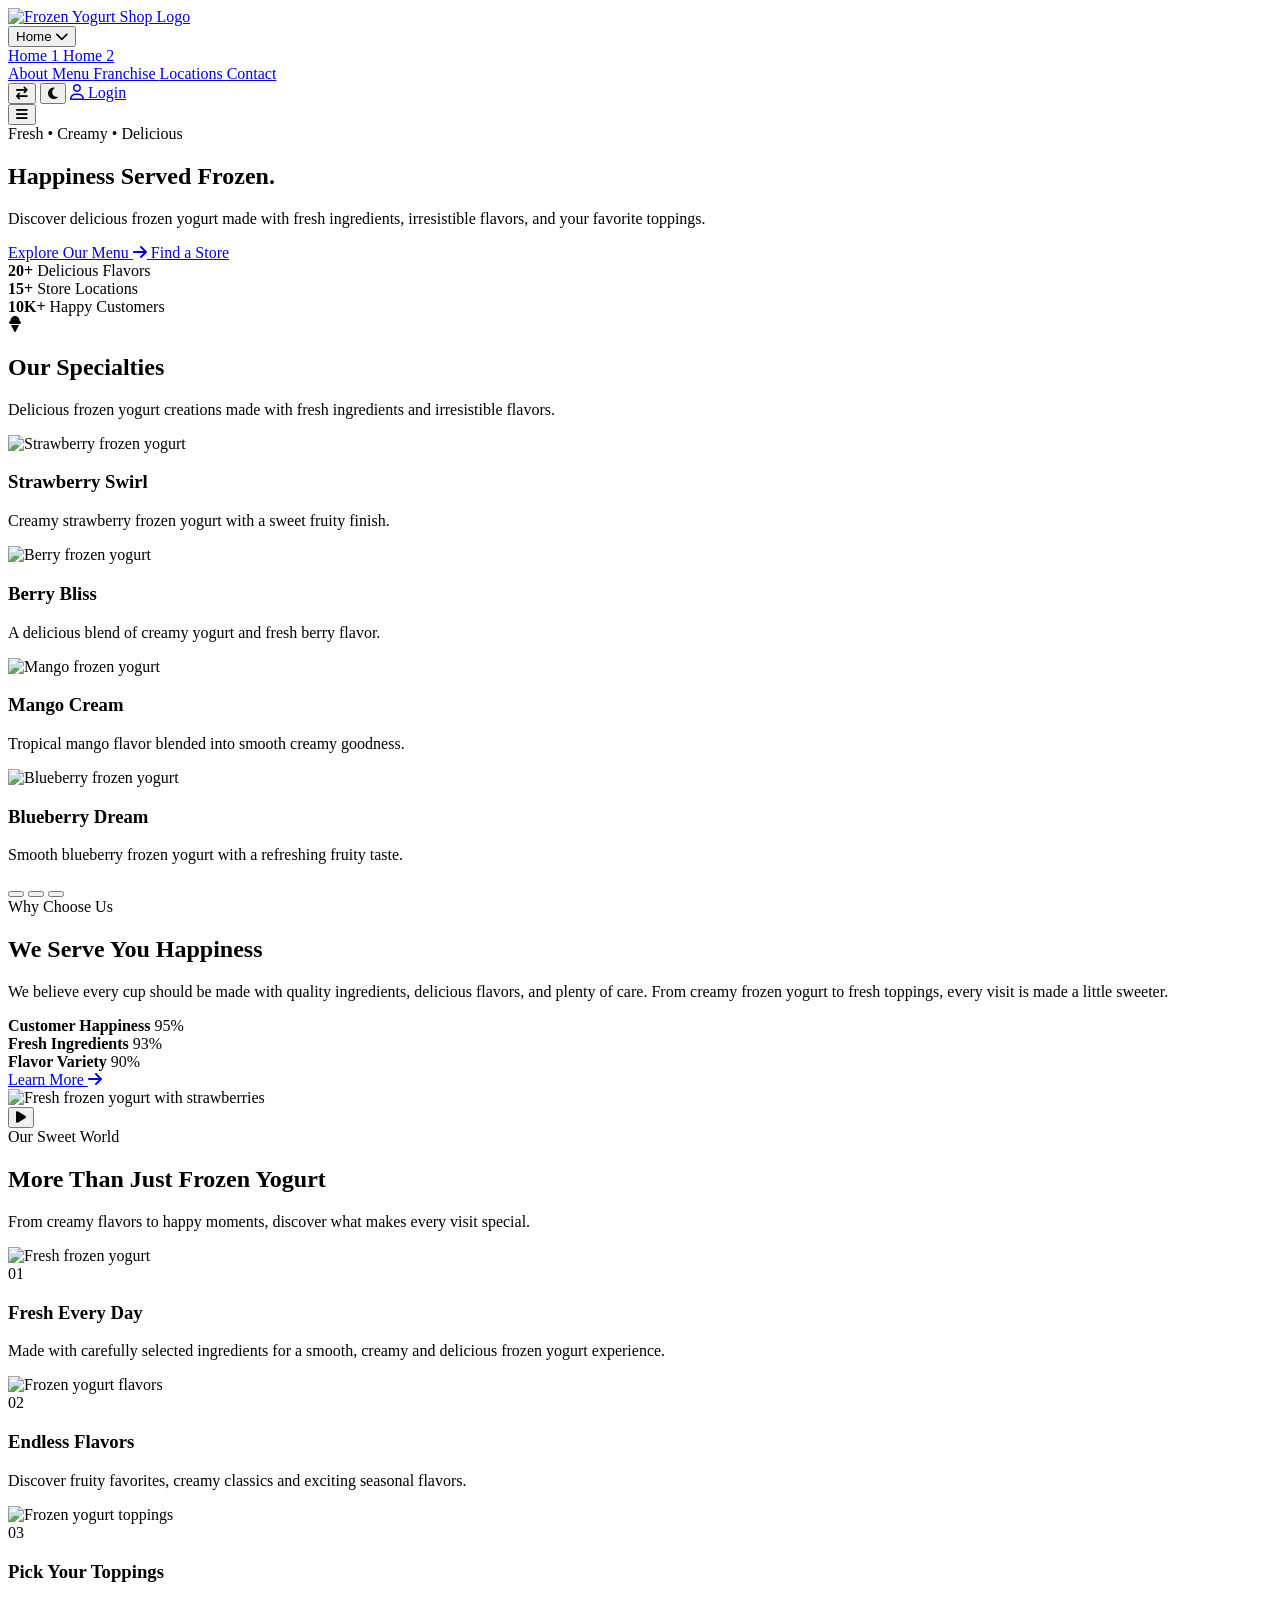
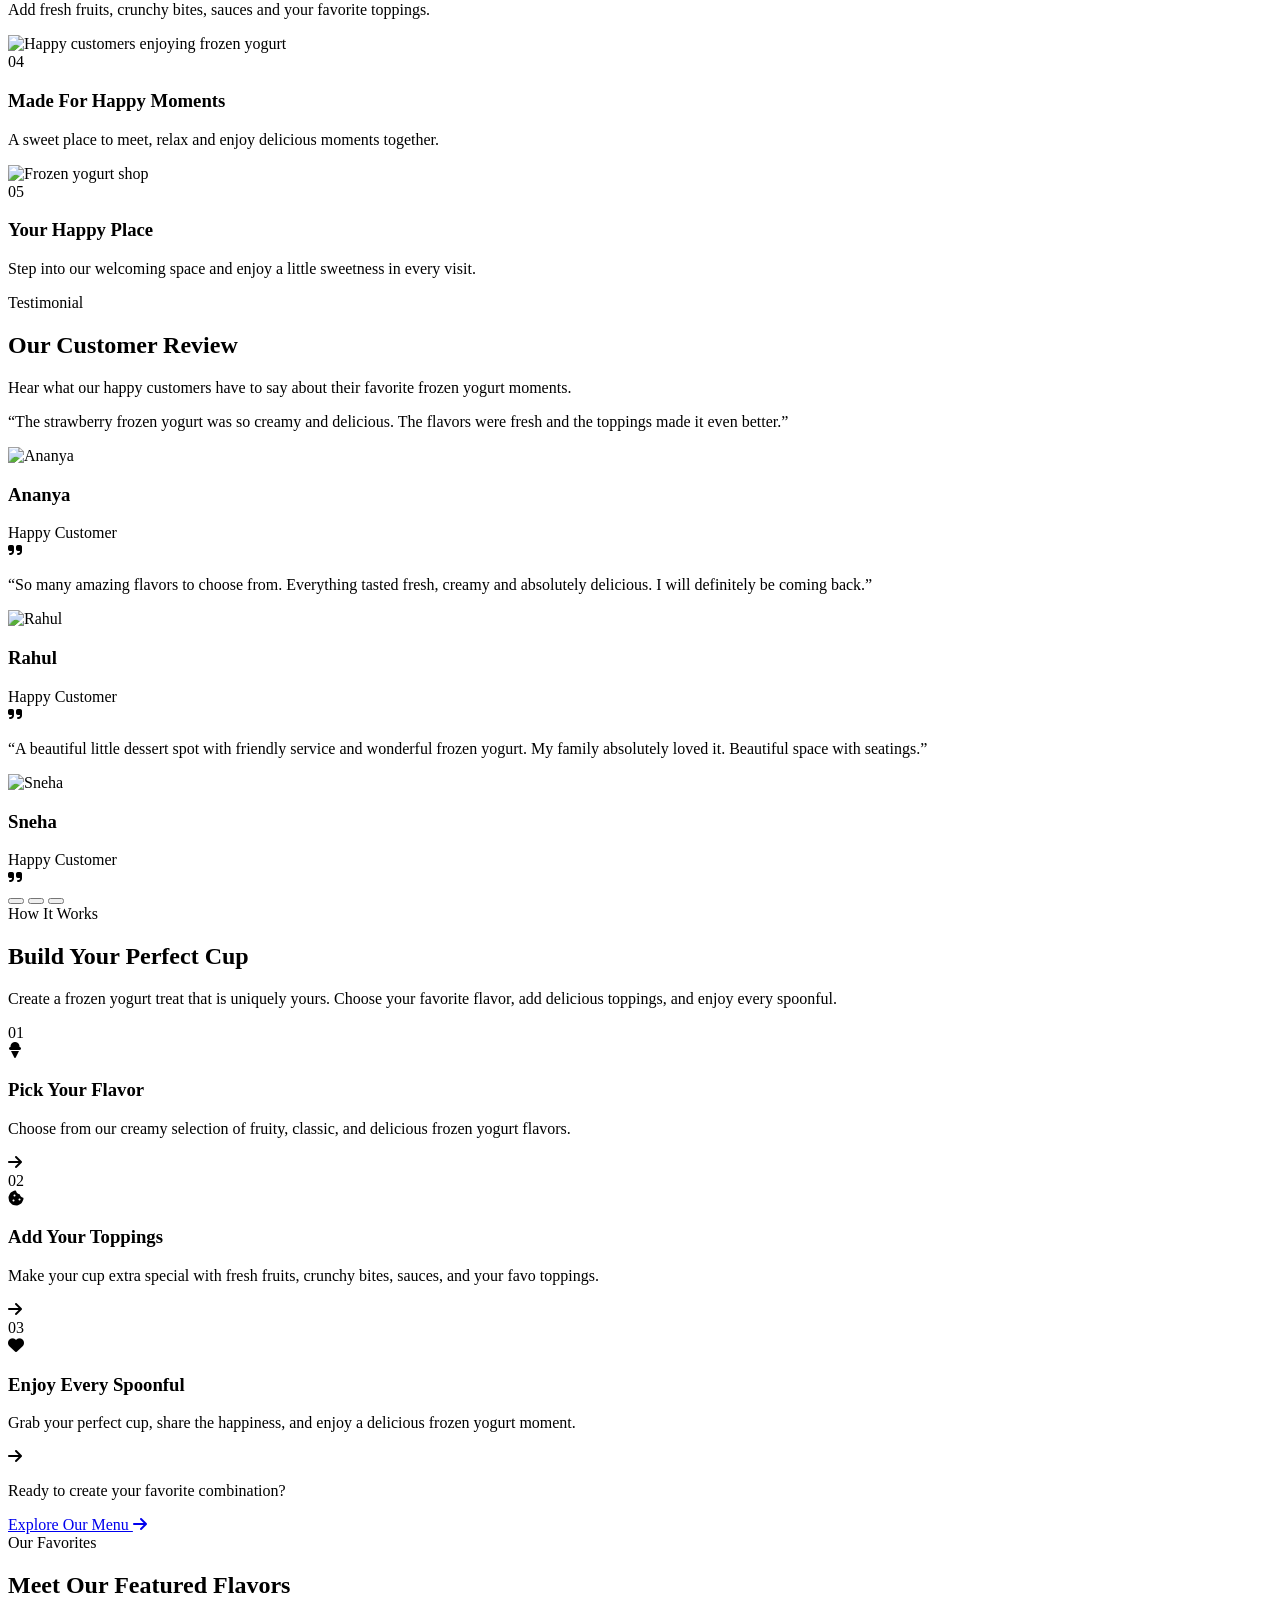
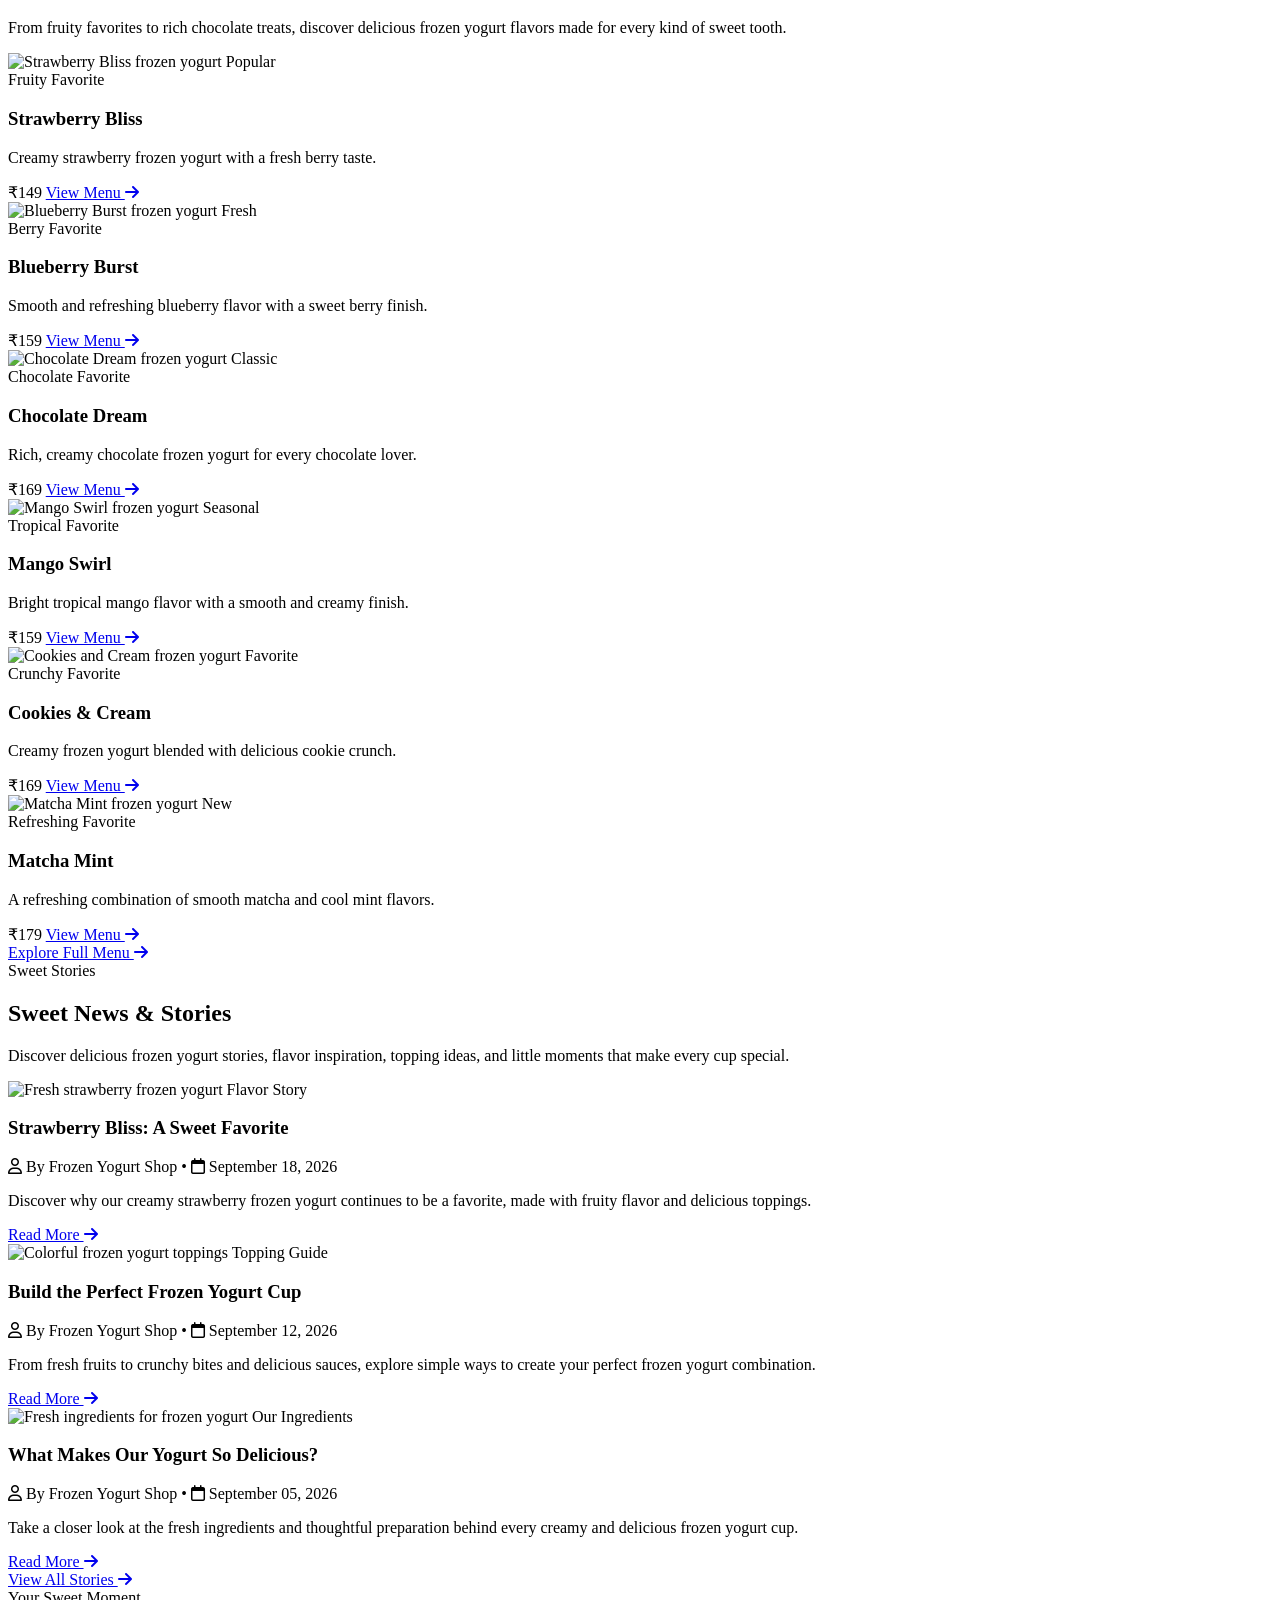
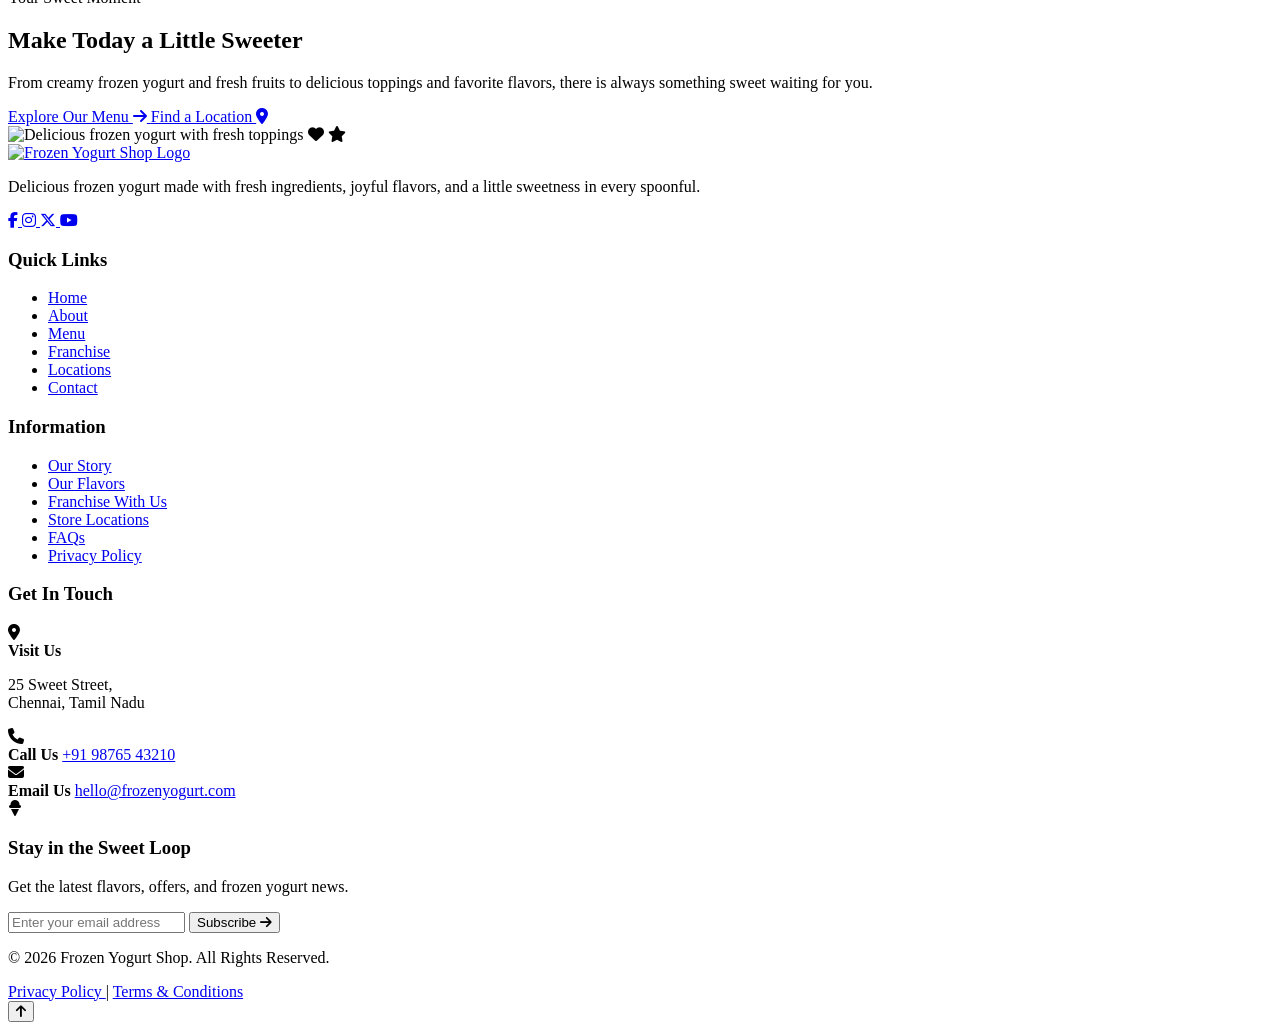
==== index.html @ fe664c63 "Add files via upload" ====
<!DOCTYPE html>

<html lang="en">

<head>
  <meta charset="UTF-8">
  <meta name="viewport" content="width=device-width, initial-scale=1.0">
  <title>Froyo Bliss | Frozen Yogurt Shop</title>

  <!-- Favicon -->

  <link rel="icon" type="image/png" href="images/logo.png">

  <!-- Google Fonts -->

  <link rel="preconnect" href="https://fonts.googleapis.com">
  <link rel="preconnect" href="https://fonts.gstatic.com" crossorigin>
  <link href="https://fonts.googleapis.com/css2?family=Poppins:wght@300;400;500;600;700;800&display=swap" rel="stylesheet">

  <!-- Font Awesome -->

  <link rel="stylesheet" href="https://cdnjs.cloudflare.com/ajax/libs/font-awesome/6.7.2/css/all.min.css">

  <!-- CSS -->

  <link rel="stylesheet" href="css/style.css">
  <link rel="stylesheet" href="css/responsive.css">
</head>

<body>

<!-- =========================================================
     FROZEN YOGURT SHOP
     HEADER START
========================================================= -->

<header class="site-header" id="siteHeader">

    <div class="header-container">

        <!-- =================================================
             LOGO
        ================================================== -->

        <a
            href="index.html"
            class="site-logo"
            aria-label="Frozen Yogurt Shop Home"
        >

            <img
                src="images/logo.png"
                alt="Frozen Yogurt Shop Logo"
            >

        </a>


        <!-- =================================================
             MAIN NAVIGATION
        ================================================== -->

        <nav
            class="main-nav"
            id="mainNav"
            aria-label="Main Navigation"
        >

            <!-- =============================================
                 HOME DROPDOWN
            ============================================== -->

            <div class="nav-dropdown active">

                <button
                    type="button"
                    class="nav-dropdown-toggle"
                    aria-expanded="false"
                    aria-haspopup="true"
                >

                    <span>Home</span>

                    <i
                        class="fa-solid fa-chevron-down"
                        aria-hidden="true"
                    ></i>

                </button>


                <div class="nav-dropdown-menu">

                    <a href="index.html"class="active">
                        Home 1
                    </a>

                    <a href="home2.html">
                        Home 2
                    </a>

                </div>

            </div>


            <!-- =============================================
                 ABOUT
            ============================================== -->

            <a
                href="about.html"
                class="nav-link"
            >
                About
            </a>


            <!-- =============================================
                 MENU
            ============================================== -->

            <a
                href="menu.html"
                class="nav-link"
            >
                Menu
            </a>


            <!-- =============================================
                 FRANCHISE
            ============================================== -->

            <a
                href="franchise.html"
                class="nav-link"
            >
                Franchise
            </a>


            <!-- =============================================
                 LOCATIONS
            ============================================== -->

            <a
                href="locations.html"
                class="nav-link"
            >
                Locations
            </a>


            <!-- =============================================
                 CONTACT
            ============================================== -->

            <a
                href="contact.html"
                class="nav-link"
            >
                Contact
            </a>


            <!-- =============================================
                 HEADER CONTROLS
            ============================================== -->

            <div class="header-controls">

                <!-- =========================================
                     RTL BUTTON
                ========================================== -->

                <button
                    type="button"
                    class="header-control-btn rtl-toggle"
                    id="rtlToggle"
                    aria-label="Switch to RTL mode"
                    title="RTL Mode"
                >

                    <i
                        class="fa-solid fa-arrow-right-arrow-left"
                        aria-hidden="true"
                    ></i>

                </button>


                <!-- =========================================
                     DARK MODE BUTTON
                ========================================== -->

                <button
                    type="button"
                    class="header-control-btn dark-mode-toggle"
                    id="darkModeToggle"
                    aria-label="Enable dark mode"
                    title="Dark Mode"
                >

                    <i
                        class="fa-solid fa-moon"
                        aria-hidden="true"
                    ></i>

                </button>


                <!-- =========================================
                     LOGIN BUTTON
                ========================================== -->

                <a
                    href="login.html"
                    class="login-btn"
                >

                    <i
                        class="fa-regular fa-user"
                        aria-hidden="true"
                    ></i>

                    <span>
                        Login
                    </span>

                </a>

            </div>

        </nav>


        <!-- =================================================
             HAMBURGER BUTTON
        ================================================== -->

        <button
            type="button"
            class="menu-toggle"
            id="menuToggle"
            aria-label="Open navigation menu"
            aria-expanded="false"
            aria-controls="mainNav"
        >

            <i
                class="fa-solid fa-bars"
                aria-hidden="true"
            ></i>

        </button>

    </div>

</header>

<!-- =========================================================
     HEADER END
========================================================= -->
<section class="home1-hero" id="home1Hero">

    <div class="home1-hero-overlay"></div>

    <div class="home1-hero-container">

        <div class="home1-hero-content">

            <span class="home1-hero-subtitle">
                Fresh • Creamy • Delicious
            </span>

            <h1>
                Happiness Served <span>Frozen.</span>
            </h1>

            <p>
                Discover delicious frozen yogurt made with fresh ingredients,
                irresistible flavors, and your favorite toppings.
            </p>

            <div class="home1-hero-buttons">

                <a href="menu.html" class="btn">
                    Explore Our Menu
                    <i class="fa-solid fa-arrow-right"></i>
                </a>

                <a href="locations.html" class="btn btn-secondary">
                    Find a Store
                </a>

            </div>

            <div class="home1-hero-stats">

                <div class="home1-hero-stat">
                    <strong>20+</strong>
                    <span>Delicious Flavors</span>
                </div>

                <div class="home1-hero-stat">
                    <strong>15+</strong>
                    <span>Store Locations</span>
                </div>

                <div class="home1-hero-stat">
                    <strong>10K+</strong>
                    <span>Happy Customers</span>
                </div>

            </div>

        </div>

    </div>

</section>
<!-- =========================================================
     HOME 1 - OUR SPECIALTIES
========================================================= -->

<section class="home1-specialties" id="home1Specialties">

    <!-- Soft Background Image -->
    <div class="home1-specialties-bg"></div>

    <div class="home1-specialties-container">

        <!-- =================================================
             SECTION HEADING
        ================================================== -->

        <div class="home1-specialties-heading">

            <div class="home1-specialties-decor">
                <span></span>

                <i class="fa-solid fa-ice-cream"></i>

                <span></span>
            </div>

            <h2>Our Specialties</h2>

            <p>
                Delicious frozen yogurt creations made with
                fresh ingredients and irresistible flavors.
            </p>

        </div>


        <!-- =================================================
             SPECIALTIES GRID
        ================================================== -->

        <div class="home1-specialties-grid">


            <!-- =================================================
                 ITEM 01
            ================================================== -->

            <article class="home1-specialty-item">

                <div class="home1-specialty-image">

                    <div class="home1-specialty-frame"></div>

                    <img
                        src="images/specialty-strawberry.jpg"
                        alt="Strawberry frozen yogurt"
                    >

                </div>

                <div class="home1-specialty-content">

                    <h3>Strawberry Swirl</h3>

                    <p>
                        Creamy strawberry frozen yogurt
                        with a sweet fruity finish.
                    </p>

                </div>

            </article>


            <!-- =================================================
                 ITEM 02
            ================================================== -->

            <article class="home1-specialty-item">

                <div class="home1-specialty-image">

                    <div class="home1-specialty-frame"></div>

                    <img
                        src="images/specialty-berry.png"
                        alt="Berry frozen yogurt"
                    >

                </div>

                <div class="home1-specialty-content">

                    <h3>Berry Bliss</h3>

                    <p>
                        A delicious blend of creamy yogurt
                        and fresh berry flavor.
                    </p>

                </div>

            </article>


            <!-- =================================================
                 ITEM 03
            ================================================== -->

            <article class="home1-specialty-item">

                <div class="home1-specialty-image">

                    <div class="home1-specialty-frame"></div>

                    <img
                        src="images/specialty-mango.png"
                        alt="Mango frozen yogurt"
                    >

                </div>

                <div class="home1-specialty-content">

                    <h3>Mango Cream</h3>

                    <p>
                        Tropical mango flavor blended
                        into smooth creamy goodness.
                    </p>

                </div>

            </article>


            <!-- =================================================
                 ITEM 04
            ================================================== -->

            <article class="home1-specialty-item">

                <div class="home1-specialty-image">

                    <div class="home1-specialty-frame"></div>

                    <img
                        src="images/specialty-blueberry.png"
                        alt="Blueberry frozen yogurt"
                    >

                </div>

                <div class="home1-specialty-content">

                    <h3>Blueberry Dream</h3>

                    <p>
                        Smooth blueberry frozen yogurt
                        with a refreshing fruity taste.
                    </p>

                </div>

            </article>

        </div>


        <!-- =================================================
             PAGINATION DOTS
        ================================================== -->

        <div class="home1-specialties-dots">

            <button
                type="button"
                class="active"
                aria-label="Specialties slide 1">
            </button>

            <button
                type="button"
                aria-label="Specialties slide 2">
            </button>

            <button
                type="button"
                aria-label="Specialties slide 3">
            </button>

        </div>

    </div>

</section>
<!-- =========================================================
     HOME 1 - WHY CHOOSE US
========================================================= -->

<section class="home1-why" id="home1Why">

    <!-- Soft Background -->
    <div class="home1-why-bg"></div>

    <div class="home1-why-container">

        <!-- =================================================
             LEFT CONTENT
        ================================================== -->

        <div class="home1-why-content">

            <span class="home1-why-label">
                Why Choose Us
            </span>

            <h2>
                We Serve You
                <span>Happiness</span>
            </h2>

            <p class="home1-why-description">
                We believe every cup should be made with quality
                ingredients, delicious flavors, and plenty of care.
                From creamy frozen yogurt to fresh toppings,
                every visit is made a little sweeter.
            </p>


            <!-- =================================================
                 PROGRESS 01
            ================================================== -->

            <div class="home1-why-progress">

                <div class="home1-why-progress-head">
                    <strong>Customer Happiness</strong>
                    <span>95%</span>
                </div>

                <div class="home1-why-progress-bar">
                    <span style="width: 95%;"></span>
                </div>

            </div>


            <!-- =================================================
                 PROGRESS 02
            ================================================== -->

            <div class="home1-why-progress">

                <div class="home1-why-progress-head">
                    <strong>Fresh Ingredients</strong>
                    <span>93%</span>
                </div>

                <div class="home1-why-progress-bar">
                    <span style="width: 93%;"></span>
                </div>

            </div>


            <!-- =================================================
                 PROGRESS 03
            ================================================== -->

            <div class="home1-why-progress">

                <div class="home1-why-progress-head">
                    <strong>Flavor Variety</strong>
                    <span>90%</span>
                </div>

                <div class="home1-why-progress-bar">
                    <span style="width: 90%;"></span>
                </div>

            </div>


            <!-- =================================================
                 BUTTON
            ================================================== -->

            <a href="about.html" class="home1-why-button">
                Learn More
                <i class="fa-solid fa-arrow-right"></i>
            </a>

        </div>


        <!-- =================================================
             RIGHT IMAGE
        ================================================== -->

        <div class="home1-why-image">

            <img
                src="images/home1-why.jpg"
                alt="Fresh frozen yogurt with strawberries"
            >

            <!-- Image Overlay -->

            <div class="home1-why-image-overlay"></div>


            <!-- Play Button -->

            <button
                type="button"
                class="home1-why-play"
                aria-label="Play frozen yogurt video"
            >
                <i class="fa-solid fa-play"></i>
            </button>

        </div>

    </div>

</section>
<!-- =========================================================
     HOME 1 - SWEET EXPERIENCES
========================================================= -->

<section class="home1-experiences" id="home1Experiences">

    <div class="home1-experiences-container">

        <!-- =================================================
             SECTION HEADING
        ================================================== -->

        <div class="home1-experiences-heading">

            <span class="home1-experiences-label">
                Our Sweet World
            </span>

            <h2>
                More Than Just
                <span>Frozen Yogurt</span>
            </h2>

            <p>
                From creamy flavors to happy moments,
                discover what makes every visit special.
            </p>

        </div>


        <!-- =================================================
             EXPERIENCE GRID
        ================================================== -->

        <div class="home1-experiences-grid">


            <!-- =================================================
                 ITEM 01 - LARGE LEFT
            ================================================== -->

            <article class="home1-experience-card home1-experience-large">

                <img
                    src="images/experience-fresh.jpg"
                    alt="Fresh frozen yogurt"
                >

                <div class="home1-experience-overlay">

                    <div class="home1-experience-content">

                        <span class="home1-experience-number">
                            01
                        </span>

                        <h3>
                            Fresh Every Day
                        </h3>

                        <p>
                            Made with carefully selected ingredients
                            for a smooth, creamy and delicious
                            frozen yogurt experience.
                        </p>

                    </div>

                </div>

            </article>


            <!-- =================================================
                 ITEM 02 - SMALL TOP
            ================================================== -->

            <article class="home1-experience-card home1-experience-small">

                <img
                    src="images/experience-flavors.jpg"
                    alt="Frozen yogurt flavors"
                >

                <div class="home1-experience-overlay">

                    <div class="home1-experience-content">

                        <span class="home1-experience-number">
                            02
                        </span>

                        <h3>
                            Endless Flavors
                        </h3>

                        <p>
                            Discover fruity favorites,
                            creamy classics and exciting
                            seasonal flavors.
                        </p>

                    </div>

                </div>

            </article>


            <!-- =================================================
                 ITEM 03 - SMALL TOP
            ================================================== -->

            <article class="home1-experience-card home1-experience-small">

                <img
                    src="images/experience-toppings.jpg"
                    alt="Frozen yogurt toppings"
                >

                <div class="home1-experience-overlay">

                    <div class="home1-experience-content">

                        <span class="home1-experience-number">
                            03
                        </span>

                        <h3>
                            Pick Your Toppings
                        </h3>

                        <p>
                            Add fresh fruits, crunchy bites,
                            sauces and your favorite toppings.
                        </p>

                    </div>

                </div>

            </article>


            <!-- =================================================
                 ITEM 04 - LARGE BOTTOM
            ================================================== -->

            <article class="home1-experience-card home1-experience-wide">

                <img
                    src="images/experience-happy.jpg"
                    alt="Happy customers enjoying frozen yogurt"
                >

                <div class="home1-experience-overlay">

                    <div class="home1-experience-content">

                        <span class="home1-experience-number">
                            04
                        </span>

                        <h3>
                            Made For Happy Moments
                        </h3>

                        <p>
                            A sweet place to meet, relax and
                            enjoy delicious moments together.
                        </p>

                    </div>

                </div>

            </article>


            <!-- =================================================
                 ITEM 05 - RIGHT BOTTOM
            ================================================== -->

            <article class="home1-experience-card home1-experience-wide">

                <img
                    src="images/experience-shop.jpg"
                    alt="Frozen yogurt shop"
                >

                <div class="home1-experience-overlay">

                    <div class="home1-experience-content">

                        <span class="home1-experience-number">
                            05
                        </span>

                        <h3>
                            Your Happy Place
                        </h3>

                        <p>
                            Step into our welcoming space and
                            enjoy a little sweetness in every visit.
                        </p>

                    </div>

                </div>

            </article>


        </div>

    </div>

</section>
<!-- =========================================================
     HOME 1 - TESTIMONIALS
========================================================= -->

<section class="home1-testimonial" id="home1Testimonial">

    <div class="home1-testimonial-container">

        <!-- =================================================
             SECTION HEADING
        ================================================== -->

        <div class="home1-testimonial-heading">

            <span class="home1-testimonial-label">
                Testimonial
            </span>

            <h2>
                Our Customer <span>Review</span>
            </h2>

            <p>
                Hear what our happy customers have to say
                about their favorite frozen yogurt moments.
            </p>

        </div>


        <!-- =================================================
             TESTIMONIAL CARDS
        ================================================== -->

        <div class="home1-testimonial-grid">


            <!-- =================================================
                 TESTIMONIAL 01
            ================================================== -->

            <article class="home1-testimonial-card">

                <div class="home1-testimonial-text">

                    <p>
                        “The strawberry frozen yogurt was so
                        creamy and delicious. The flavors were
                        fresh and the toppings made it even better.”
                    </p>

                </div>


                <div class="home1-testimonial-bottom">

                    <div class="home1-testimonial-author">

                        <div class="home1-testimonial-avatar">
                            <img
                                src="images/testimonial-1.jpg"
                                alt="Ananya"
                            >
                        </div>

                        <div class="home1-testimonial-author-info">

                            <h3>
                                Ananya
                            </h3>

                            <span>
                                Happy Customer
                            </span>

                        </div>

                    </div>


                    <div class="home1-testimonial-quote">
                        <i class="fa-solid fa-quote-right"></i>
                    </div>

                </div>

            </article>



            <!-- =================================================
                 TESTIMONIAL 02
            ================================================== -->

            <article class="home1-testimonial-card">

                <div class="home1-testimonial-text">

                    <p>
                        “So many amazing flavors to choose from.
                        Everything tasted fresh, creamy and
                        absolutely delicious. I will definitely
                        be coming back.”
                    </p>

                </div>


                <div class="home1-testimonial-bottom">

                    <div class="home1-testimonial-author">

                        <div class="home1-testimonial-avatar">
                            <img
                                src="images/testimonial-2.jpg"
                                alt="Rahul"
                            >
                        </div>

                        <div class="home1-testimonial-author-info">

                            <h3>
                                Rahul
                            </h3>

                            <span>
                                Happy Customer
                            </span>

                        </div>

                    </div>


                    <div class="home1-testimonial-quote">
                        <i class="fa-solid fa-quote-right"></i>
                    </div>

                </div>

            </article>



            <!-- =================================================
                 TESTIMONIAL 03
            ================================================== -->

            <article class="home1-testimonial-card">

                <div class="home1-testimonial-text">

                    <p>
                        “A beautiful little dessert spot with
                        friendly service and wonderful frozen
                        yogurt. My family absolutely loved it. Beautiful space with seatings.”
                    </p>

                </div>


                <div class="home1-testimonial-bottom">

                    <div class="home1-testimonial-author">

                        <div class="home1-testimonial-avatar">
                            <img
                                src="images/testimonial-3.jpg"
                                alt="Sneha"
                            >
                        </div>

                        <div class="home1-testimonial-author-info">

                            <h3>
                                Sneha
                            </h3>

                            <span>
                                Happy Customer
                            </span>

                        </div>

                    </div>


                    <div class="home1-testimonial-quote">
                        <i class="fa-solid fa-quote-right"></i>
                    </div>

                </div>

            </article>


        </div>


        <!-- =================================================
             SLIDER DOTS
        ================================================== -->

        <div class="home1-testimonial-dots">

            <button
                type="button"
                class="home1-testimonial-dot active"
                aria-label="Testimonial 1"
            ></button>

            <button
                type="button"
                class="home1-testimonial-dot"
                aria-label="Testimonial 2"
            ></button>

            <button
                type="button"
                class="home1-testimonial-dot"
                aria-label="Testimonial 3"
            ></button>

        </div>

    </div>

</section>
<!-- =========================================================
     HOME 1 - BUILD YOUR PERFECT CUP
========================================================= -->

<section class="home1-how-it-works" id="home1HowItWorks">

    <div class="home1-how-container">

        <!-- SECTION HEADING -->
        <div class="home1-how-heading">

            <span class="home1-how-label">
                How It Works
            </span>

            <h2>
                Build Your Perfect <span>Cup</span>
            </h2>

            <p>
                Create a frozen yogurt treat that is uniquely yours.
                Choose your favorite flavor, add delicious toppings,
                and enjoy every spoonful.
            </p>

        </div>


        <!-- STEPS -->
        <div class="home1-how-grid">


            <!-- STEP 01 -->
            <article class="home1-how-card">

                <div class="home1-how-top">

                    <span class="home1-how-number">
                        01
                    </span>

                    <div class="home1-how-icon">
                        <i class="fa-solid fa-ice-cream"></i>
                    </div>

                </div>

                <div class="home1-how-content">

                    <h3>
                        Pick Your Flavor
                    </h3>

                    <p>
                        Choose from our creamy selection of
                        fruity, classic, and delicious frozen
                        yogurt flavors.
                    </p>

                </div>

                <span class="home1-how-arrow">
                    <i class="fa-solid fa-arrow-right"></i>
                </span>

            </article>


            <!-- STEP 02 -->
            <article class="home1-how-card">

                <div class="home1-how-top">

                    <span class="home1-how-number">
                        02
                    </span>

                    <div class="home1-how-icon">
                        <i class="fa-solid fa-cookie-bite"></i>
                    </div>

                </div>

                <div class="home1-how-content">

                    <h3>
                        Add Your Toppings
                    </h3>

                    <p>
                        Make your cup extra special with
                        fresh fruits, crunchy bites, sauces,
                        and your favo toppings.
                    </p>

                </div>

                <span class="home1-how-arrow">
                    <i class="fa-solid fa-arrow-right"></i>
                </span>

            </article>


            <!-- STEP 03 -->
            <article class="home1-how-card">

                <div class="home1-how-top">

                    <span class="home1-how-number">
                        03
                    </span>

                    <div class="home1-how-icon">
                        <i class="fa-solid fa-heart"></i>
                    </div>

                </div>

                <div class="home1-how-content">

                    <h3>
                        Enjoy Every Spoonful
                    </h3>

                    <p>
                        Grab your perfect cup, share the
                        happiness, and enjoy a delicious
                        frozen yogurt moment.
                    </p>

                </div>

                <span class="home1-how-arrow">
                    <i class="fa-solid fa-arrow-right"></i>
                </span>

            </article>


        </div>


        <!-- BOTTOM CTA -->
        <div class="home1-how-bottom">

            <p>
                Ready to create your favorite combination?
            </p>

            <a href="menu.html" class="home1-how-btn">
                Explore Our Menu
                <i class="fa-solid fa-arrow-right"></i>
            </a>

        </div>

    </div>

</section>
<!-- =========================================================
     HOME 1 - FEATURED FLAVORS
========================================================= -->

<section class="home1-flavors" id="home1Flavors">

    <div class="home1-flavors-container">

        <!-- SECTION HEADING -->
        <div class="home1-flavors-heading">

            <span class="home1-flavors-label">
                Our Favorites
            </span>

            <h2>
                Meet Our <span>Featured Flavors</span>
            </h2>

            <p>
                From fruity favorites to rich chocolate treats,
                discover delicious frozen yogurt flavors made
                for every kind of sweet tooth.
            </p>

        </div>


        <!-- FLAVOR GRID -->
        <div class="home1-flavors-grid">


            <!-- FLAVOR 01 -->
            <article class="home1-flavor-card">

                <div class="home1-flavor-image">

                    <img
                        src="images/flavor-strawberry.jpg"
                        alt="Strawberry Bliss frozen yogurt"
                    >

                    <span class="home1-flavor-badge">
                        Popular
                    </span>

                </div>

                <div class="home1-flavor-content">

                    <span class="home1-flavor-category">
                        Fruity Favorite
                    </span>

                    <h3>
                        Strawberry Bliss
                    </h3>

                    <p>
                        Creamy strawberry frozen yogurt
                        with a fresh berry taste.
                    </p>

                    <div class="home1-flavor-bottom">

                        <span class="home1-flavor-price">
                            ₹149
                        </span>

                        <a href="menu.html" class="home1-flavor-btn">
                            View Menu
                            <i class="fa-solid fa-arrow-right"></i>
                        </a>

                    </div>

                </div>

            </article>


            <!-- FLAVOR 02 -->
            <article class="home1-flavor-card">

                <div class="home1-flavor-image">

                    <img
                        src="images/flavor-blueberry.jpg"
                        alt="Blueberry Burst frozen yogurt"
                    >

                    <span class="home1-flavor-badge">
                        Fresh
                    </span>

                </div>

                <div class="home1-flavor-content">

                    <span class="home1-flavor-category">
                        Berry Favorite
                    </span>

                    <h3>
                        Blueberry Burst
                    </h3>

                    <p>
                        Smooth and refreshing blueberry
                        flavor with a sweet berry finish.
                    </p>

                    <div class="home1-flavor-bottom">

                        <span class="home1-flavor-price">
                            ₹159
                        </span>

                        <a href="menu.html" class="home1-flavor-btn">
                            View Menu
                            <i class="fa-solid fa-arrow-right"></i>
                        </a>

                    </div>

                </div>

            </article>


            <!-- FLAVOR 03 -->
            <article class="home1-flavor-card">

                <div class="home1-flavor-image">

                    <img
                        src="images/flavor-chocolate.jpg"
                        alt="Chocolate Dream frozen yogurt"
                    >

                    <span class="home1-flavor-badge">
                        Classic
                    </span>

                </div>

                <div class="home1-flavor-content">

                    <span class="home1-flavor-category">
                        Chocolate Favorite
                    </span>

                    <h3>
                        Chocolate Dream
                    </h3>

                    <p>
                        Rich, creamy chocolate frozen yogurt
                        for every chocolate lover.
                    </p>

                    <div class="home1-flavor-bottom">

                        <span class="home1-flavor-price">
                            ₹169
                        </span>

                        <a href="menu.html" class="home1-flavor-btn">
                            View Menu
                            <i class="fa-solid fa-arrow-right"></i>
                        </a>

                    </div>

                </div>

            </article>


            <!-- FLAVOR 04 -->
            <article class="home1-flavor-card">

                <div class="home1-flavor-image">

                    <img
                        src="images/flavor-mango.jpg"
                        alt="Mango Swirl frozen yogurt"
                    >

                    <span class="home1-flavor-badge">
                        Seasonal
                    </span>

                </div>

                <div class="home1-flavor-content">

                    <span class="home1-flavor-category">
                        Tropical Favorite
                    </span>

                    <h3>
                        Mango Swirl
                    </h3>

                    <p>
                        Bright tropical mango flavor with
                        a smooth and creamy finish.
                    </p>

                    <div class="home1-flavor-bottom">

                        <span class="home1-flavor-price">
                            ₹159
                        </span>

                        <a href="menu.html" class="home1-flavor-btn">
                            View Menu
                            <i class="fa-solid fa-arrow-right"></i>
                        </a>

                    </div>

                </div>

            </article>


            <!-- FLAVOR 05 -->
            <article class="home1-flavor-card">

                <div class="home1-flavor-image">

                    <img
                        src="images/flavor-cookies.jpg"
                        alt="Cookies and Cream frozen yogurt"
                    >

                    <span class="home1-flavor-badge">
                        Favorite
                    </span>

                </div>

                <div class="home1-flavor-content">

                    <span class="home1-flavor-category">
                        Crunchy Favorite
                    </span>

                    <h3>
                        Cookies &amp; Cream
                    </h3>

                    <p>
                        Creamy frozen yogurt blended with
                        delicious cookie crunch.
                    </p>

                    <div class="home1-flavor-bottom">

                        <span class="home1-flavor-price">
                            ₹169
                        </span>

                        <a href="menu.html" class="home1-flavor-btn">
                            View Menu
                            <i class="fa-solid fa-arrow-right"></i>
                        </a>

                    </div>

                </div>

            </article>


            <!-- FLAVOR 06 -->
            <article class="home1-flavor-card">

                <div class="home1-flavor-image">

                    <img
                        src="images/flavor-matcha.jpg"
                        alt="Matcha Mint frozen yogurt"
                    >

                    <span class="home1-flavor-badge">
                        New
                    </span>

                </div>

                <div class="home1-flavor-content">

                    <span class="home1-flavor-category">
                        Refreshing Favorite
                    </span>

                    <h3>
                        Matcha Mint
                    </h3>

                    <p>
                        A refreshing combination of smooth
                        matcha and cool mint flavors.
                    </p>

                    <div class="home1-flavor-bottom">

                        <span class="home1-flavor-price">
                            ₹179
                        </span>

                        <a href="menu.html" class="home1-flavor-btn">
                            View Menu
                            <i class="fa-solid fa-arrow-right"></i>
                        </a>

                    </div>

                </div>

            </article>


        </div>


        <!-- VIEW FULL MENU -->
        <div class="home1-flavors-footer">

            <a href="menu.html" class="home1-flavors-main-btn">
                Explore Full Menu
                <i class="fa-solid fa-arrow-right"></i>
            </a>

        </div>

    </div>

</section>
<!-- =========================================================
     HOME 1 - SWEET NEWS & STORIES
========================================================= -->

<section class="home1-news" id="home1News">

    <div class="home1-news-container">

        <!-- SECTION HEADING -->
        <div class="home1-news-heading">

            <span class="home1-news-label">
                Sweet Stories
            </span>

            <h2>
                Sweet News &amp; <span>Stories</span>
            </h2>

            <p>
                Discover delicious frozen yogurt stories, flavor inspiration,
                topping ideas, and little moments that make every cup special.
            </p>

        </div>


        <!-- NEWS GRID -->
        <div class="home1-news-grid">

            <!-- =========================
                 ARTICLE 01
            ========================== -->
            <article class="home1-news-card">

                <div class="home1-news-image">

                    <img
                        src="images/news-1.jpg"
                        alt="Fresh strawberry frozen yogurt"
                    >

                    <span class="home1-news-category">
                        Flavor Story
                    </span>

                </div>


                <div class="home1-news-content">

                    <h3>
                        Strawberry Bliss: A Sweet Favorite
                    </h3>

                    <div class="home1-news-meta">

                        <span>
                            <i class="fa-regular fa-user"></i>
                            By Frozen Yogurt Shop
                        </span>

                        <span class="home1-news-divider">•</span>

                        <span>
                            <i class="fa-regular fa-calendar"></i>
                            September 18, 2026
                        </span>

                    </div>

                    <p>
                        Discover why our creamy strawberry frozen yogurt
                        continues to be a favorite, made with fruity flavor
                        and delicious toppings.
                    </p>

                    <a href="#" class="home1-news-readmore">
                        Read More
                        <i class="fa-solid fa-arrow-right"></i>
                    </a>

                </div>

            </article>


            <!-- =========================
                 ARTICLE 02
            ========================== -->
            <article class="home1-news-card">

                <div class="home1-news-image">

                    <img
                        src="images/news-2.jpg"
                        alt="Colorful frozen yogurt toppings"
                    >

                    <span class="home1-news-category">
                        Topping Guide
                    </span>

                </div>


                <div class="home1-news-content">

                    <h3>
                        Build the Perfect Frozen Yogurt Cup
                    </h3>

                    <div class="home1-news-meta">

                        <span>
                            <i class="fa-regular fa-user"></i>
                            By Frozen Yogurt Shop
                        </span>

                        <span class="home1-news-divider">•</span>

                        <span>
                            <i class="fa-regular fa-calendar"></i>
                            September 12, 2026
                        </span>

                    </div>

                    <p>
                        From fresh fruits to crunchy bites and delicious
                        sauces, explore simple ways to create your perfect
                        frozen yogurt combination.
                    </p>

                    <a href="#" class="home1-news-readmore">
                        Read More
                        <i class="fa-solid fa-arrow-right"></i>
                    </a>

                </div>

            </article>


            <!-- =========================
                 ARTICLE 03
            ========================== -->
            <article class="home1-news-card">

                <div class="home1-news-image">

                    <img
                        src="images/news-3.jpg"
                        alt="Fresh ingredients for frozen yogurt"
                    >

                    <span class="home1-news-category">
                        Our Ingredients
                    </span>

                </div>


                <div class="home1-news-content">

                    <h3>
                        What Makes Our Yogurt So Delicious?
                    </h3>

                    <div class="home1-news-meta">

                        <span>
                            <i class="fa-regular fa-user"></i>
                            By Frozen Yogurt Shop
                        </span>

                        <span class="home1-news-divider">•</span>

                        <span>
                            <i class="fa-regular fa-calendar"></i>
                            September 05, 2026
                        </span>

                    </div>

                    <p>
                        Take a closer look at the fresh ingredients and
                        thoughtful preparation behind every creamy and
                        delicious frozen yogurt cup.
                    </p>

                    <a href="#" class="home1-news-readmore">
                        Read More
                        <i class="fa-solid fa-arrow-right"></i>
                    </a>

                </div>

            </article>

        </div>


        <!-- VIEW ALL BUTTON -->
        <div class="home1-news-footer">

            <a href="#" class="home1-news-main-btn">
                View All Stories
                <i class="fa-solid fa-arrow-right"></i>
            </a>

        </div>

    </div>

</section>
<!-- =========================================================
     HOME 1 - FINAL CTA
========================================================= -->

<section class="home1-final-cta" id="home1FinalCta">

    <div class="home1-final-cta-container">

        <div class="home1-final-cta-content">

            <span class="home1-final-cta-label">
                Your Sweet Moment
            </span>

            <h2>
                Make Today a Little <span>Sweeter</span>
            </h2>

            <p>
                From creamy frozen yogurt and fresh fruits to
                delicious toppings and favorite flavors,
                there is always something sweet waiting for you.
            </p>

            <div class="home1-final-cta-buttons">

                <a href="menu.html" class="home1-final-cta-btn">
                    Explore Our Menu
                    <i class="fa-solid fa-arrow-right"></i>
                </a>

                <a href="locations.html" class="home1-final-cta-link">
                    Find a Location
                    <i class="fa-solid fa-location-dot"></i>
                </a>

            </div>

        </div>


        <!-- DECORATIVE FROZEN YOGURT IMAGE -->

        <div class="home1-final-cta-image">

            <div class="home1-final-cta-image-circle"></div>

            <img
                src="images/final-cta-yogurt.jpg"
                alt="Delicious frozen yogurt with fresh toppings"
            >

            <span class="home1-final-cta-decoration home1-final-cta-decoration-one">
                <i class="fa-solid fa-heart"></i>
            </span>

            <span class="home1-final-cta-decoration home1-final-cta-decoration-two">
                <i class="fa-solid fa-star"></i>
            </span>

        </div>


        <!-- DECORATIVE BACKGROUND SHAPES -->

        <span class="home1-final-cta-shape home1-final-cta-shape-one"></span>

        <span class="home1-final-cta-shape home1-final-cta-shape-two"></span>

    </div>

</section>
<!-- =========================================================
     FOOTER
========================================================= -->

<footer class="site-footer" id="siteFooter">

    <div class="footer-container">

        <!-- =================================================
             FOOTER TOP
        ================================================== -->

        <div class="footer-top">


            <!-- BRAND -->
            <div class="footer-column footer-brand">

                <a href="index.html" class="footer-logo">
                    <img
                        src="images/logo.png"
                        alt="Frozen Yogurt Shop Logo"
                    >
                </a>

                <p class="footer-description">
                    Delicious frozen yogurt made with fresh
                    ingredients, joyful flavors, and a little
                    sweetness in every spoonful.
                </p>

                <!-- SOCIAL LINKS -->

                <div class="footer-social">

                    <a
                        href="#"
                        aria-label="Facebook"
                        title="Facebook"
                    >
                        <i class="fa-brands fa-facebook-f"></i>
                    </a>

                    <a
                        href="#"
                        aria-label="Instagram"
                        title="Instagram"
                    >
                        <i class="fa-brands fa-instagram"></i>
                    </a>

                    <a
                        href="#"
                        aria-label="Twitter"
                        title="Twitter"
                    >
                        <i class="fa-brands fa-x-twitter"></i>
                    </a>

                    <a
                        href="#"
                        aria-label="YouTube"
                        title="YouTube"
                    >
                        <i class="fa-brands fa-youtube"></i>
                    </a>

                </div>

            </div>


            <!-- QUICK LINKS -->

            <div class="footer-column">

                <h3 class="footer-title">
                    Quick Links
                </h3>

                <ul class="footer-links">

                    <li>
                        <a href="index.html">
                            Home
                        </a>
                    </li>

                    <li>
                        <a href="about.html">
                            About
                        </a>
                    </li>

                    <li>
                        <a href="menu.html">
                            Menu
                        </a>
                    </li>

                    <li>
                        <a href="franchise.html">
                            Franchise
                        </a>
                    </li>

                    <li>
                        <a href="locations.html">
                            Locations
                        </a>
                    </li>

                    <li>
                        <a href="contact.html">
                            Contact
                        </a>
                    </li>

                </ul>

            </div>


            <!-- INFORMATION -->

            <div class="footer-column">

                <h3 class="footer-title">
                    Information
                </h3>

                <ul class="footer-links">

                    <li>
                        <a href="#">
                            Our Story
                        </a>
                    </li>

                    <li>
                        <a href="#">
                            Our Flavors
                        </a>
                    </li>

                    <li>
                        <a href="#">
                            Franchise With Us
                        </a>
                    </li>

                    <li>
                        <a href="#">
                            Store Locations
                        </a>
                    </li>

                    <li>
                        <a href="#">
                            FAQs
                        </a>
                    </li>

                    <li>
                        <a href="#">
                            Privacy Policy
                        </a>
                    </li>

                </ul>

            </div>


            <!-- CONTACT -->

            <div class="footer-column footer-contact">

                <h3 class="footer-title">
                    Get In Touch
                </h3>


                <div class="footer-contact-item">

                    <span class="footer-contact-icon">
                        <i class="fa-solid fa-location-dot"></i>
                    </span>

                    <div>
                        <strong>Visit Us</strong>

                        <p>
                            25 Sweet Street,<br>
                            Chennai, Tamil Nadu
                        </p>
                    </div>

                </div>


                <div class="footer-contact-item">

                    <span class="footer-contact-icon">
                        <i class="fa-solid fa-phone"></i>
                    </span>

                    <div>
                        <strong>Call Us</strong>

                        <a href="tel:+919876543210">
                            +91 98765 43210
                        </a>
                    </div>

                </div>


                <div class="footer-contact-item">

                    <span class="footer-contact-icon">
                        <i class="fa-solid fa-envelope"></i>
                    </span>

                    <div>
                        <strong>Email Us</strong>

                        <a href="mailto:hello@frozenyogurt.com">
                            hello@frozenyogurt.com
                        </a>
                    </div>

                </div>

            </div>

        </div>


        <!-- =================================================
             NEWSLETTER
        ================================================== -->

        <div class="footer-newsletter">

            <div class="newsletter-content">

                <span class="newsletter-icon">
                    <i class="fa-solid fa-ice-cream"></i>
                </span>

                <div>

                    <h3>
                        Stay in the Sweet Loop
                    </h3>

                    <p>
                        Get the latest flavors, offers, and
                        frozen yogurt news.
                    </p>

                </div>

            </div>


            <form
                class="newsletter-form"
                action="#"
                method="post"
            >

                <label
                    for="footerEmail"
                    class="sr-only"
                >
                    Email Address
                </label>

                <input
                    type="email"
                    id="footerEmail"
                    name="email"
                    placeholder="Enter your email address"
                    required
                >

                <button
                    type="submit"
                    class="newsletter-btn"
                >
                    Subscribe
                    <i class="fa-solid fa-arrow-right"></i>
                </button>

            </form>

        </div>


        <!-- =================================================
             FOOTER BOTTOM
        ================================================== -->

        <div class="footer-bottom">

            <p>
                © 2026 Frozen Yogurt Shop.
                All Rights Reserved.
            </p>

            <div class="footer-bottom-links">

                <a href="#">
                    Privacy Policy
                </a>

                <span>|</span>

                <a href="#">
                    Terms & Conditions
                </a>

            </div>

        </div>

    </div>

</footer>
<!-- =========================================================
     SCROLL TO TOP BUTTON
========================================================= -->

<button
    type="button"
    class="scroll-top-btn"
    id="scrollTopBtn"
    aria-label="Scroll to top"
    title="Back to Top"
>
    <i class="fa-solid fa-arrow-up" aria-hidden="true"></i>
</button>
 <!-- JS -->

  <script src="js/script.js"></script>

</body>
</html>
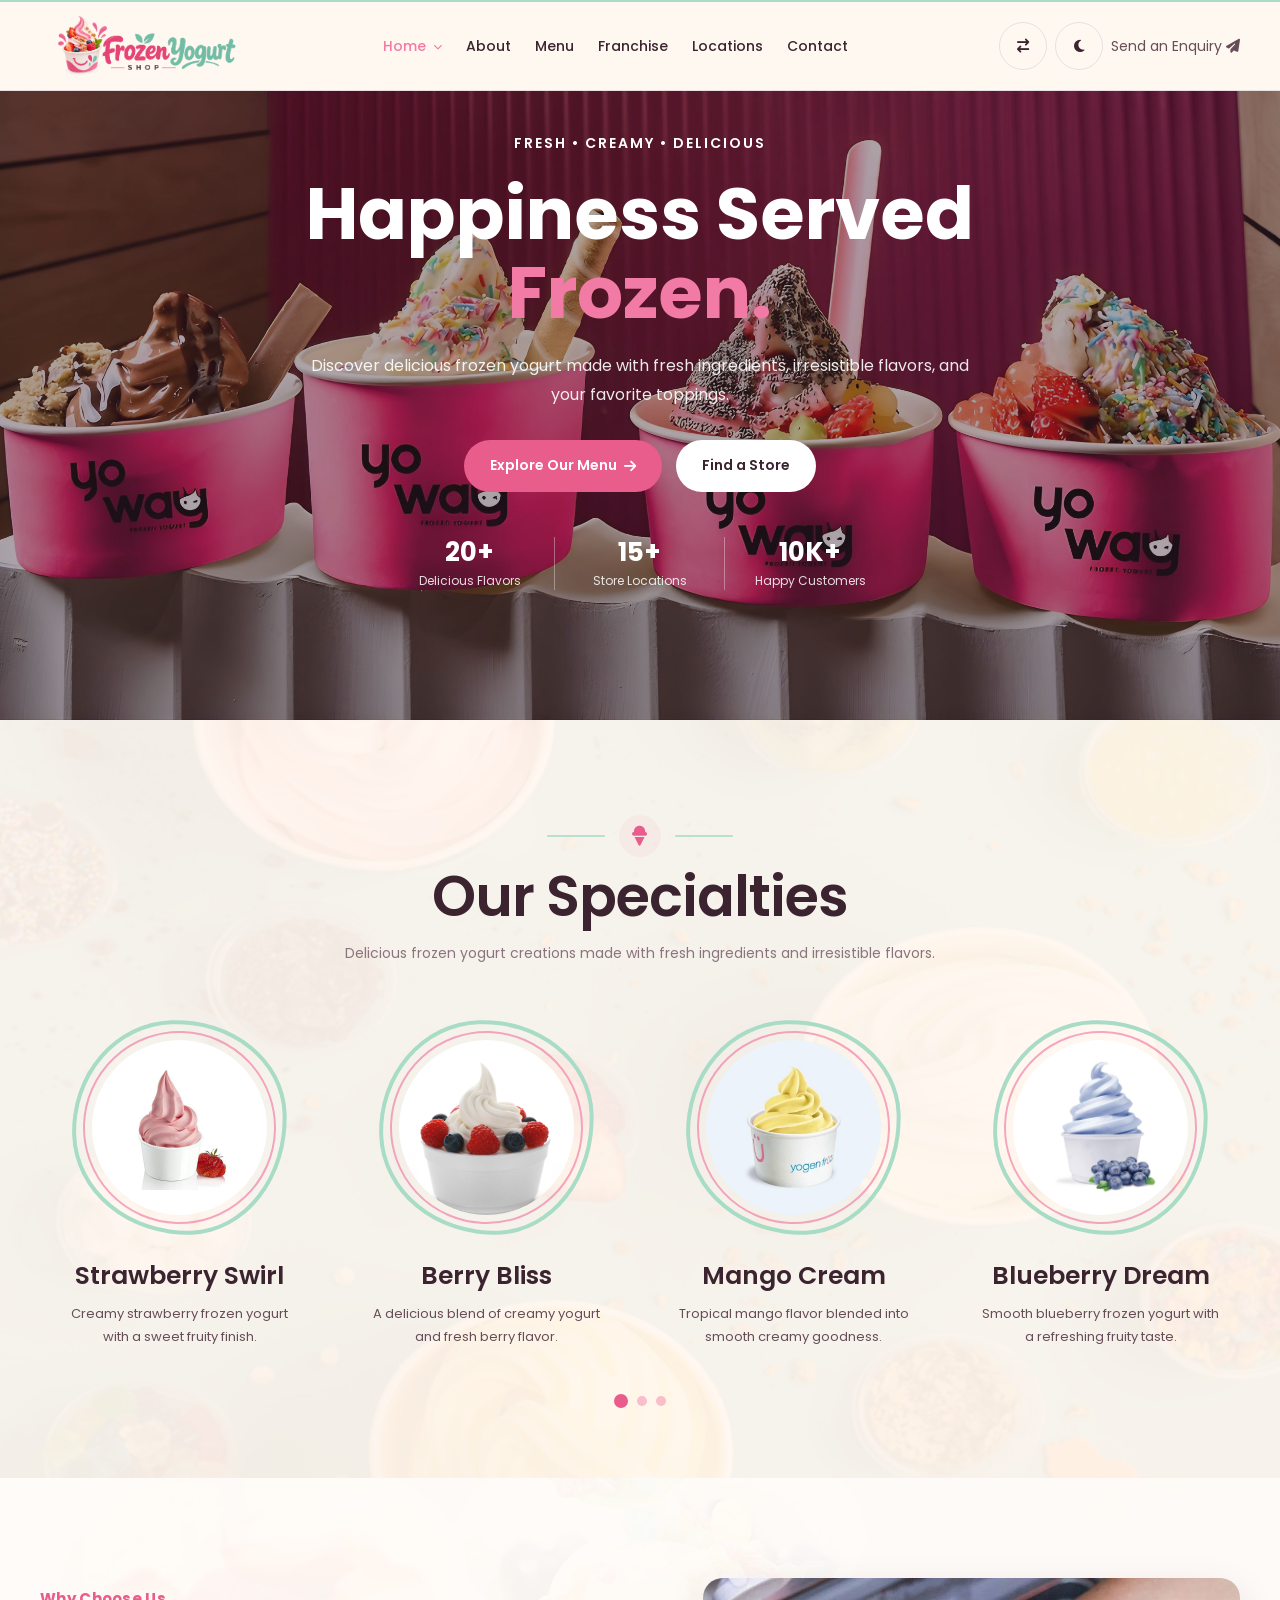
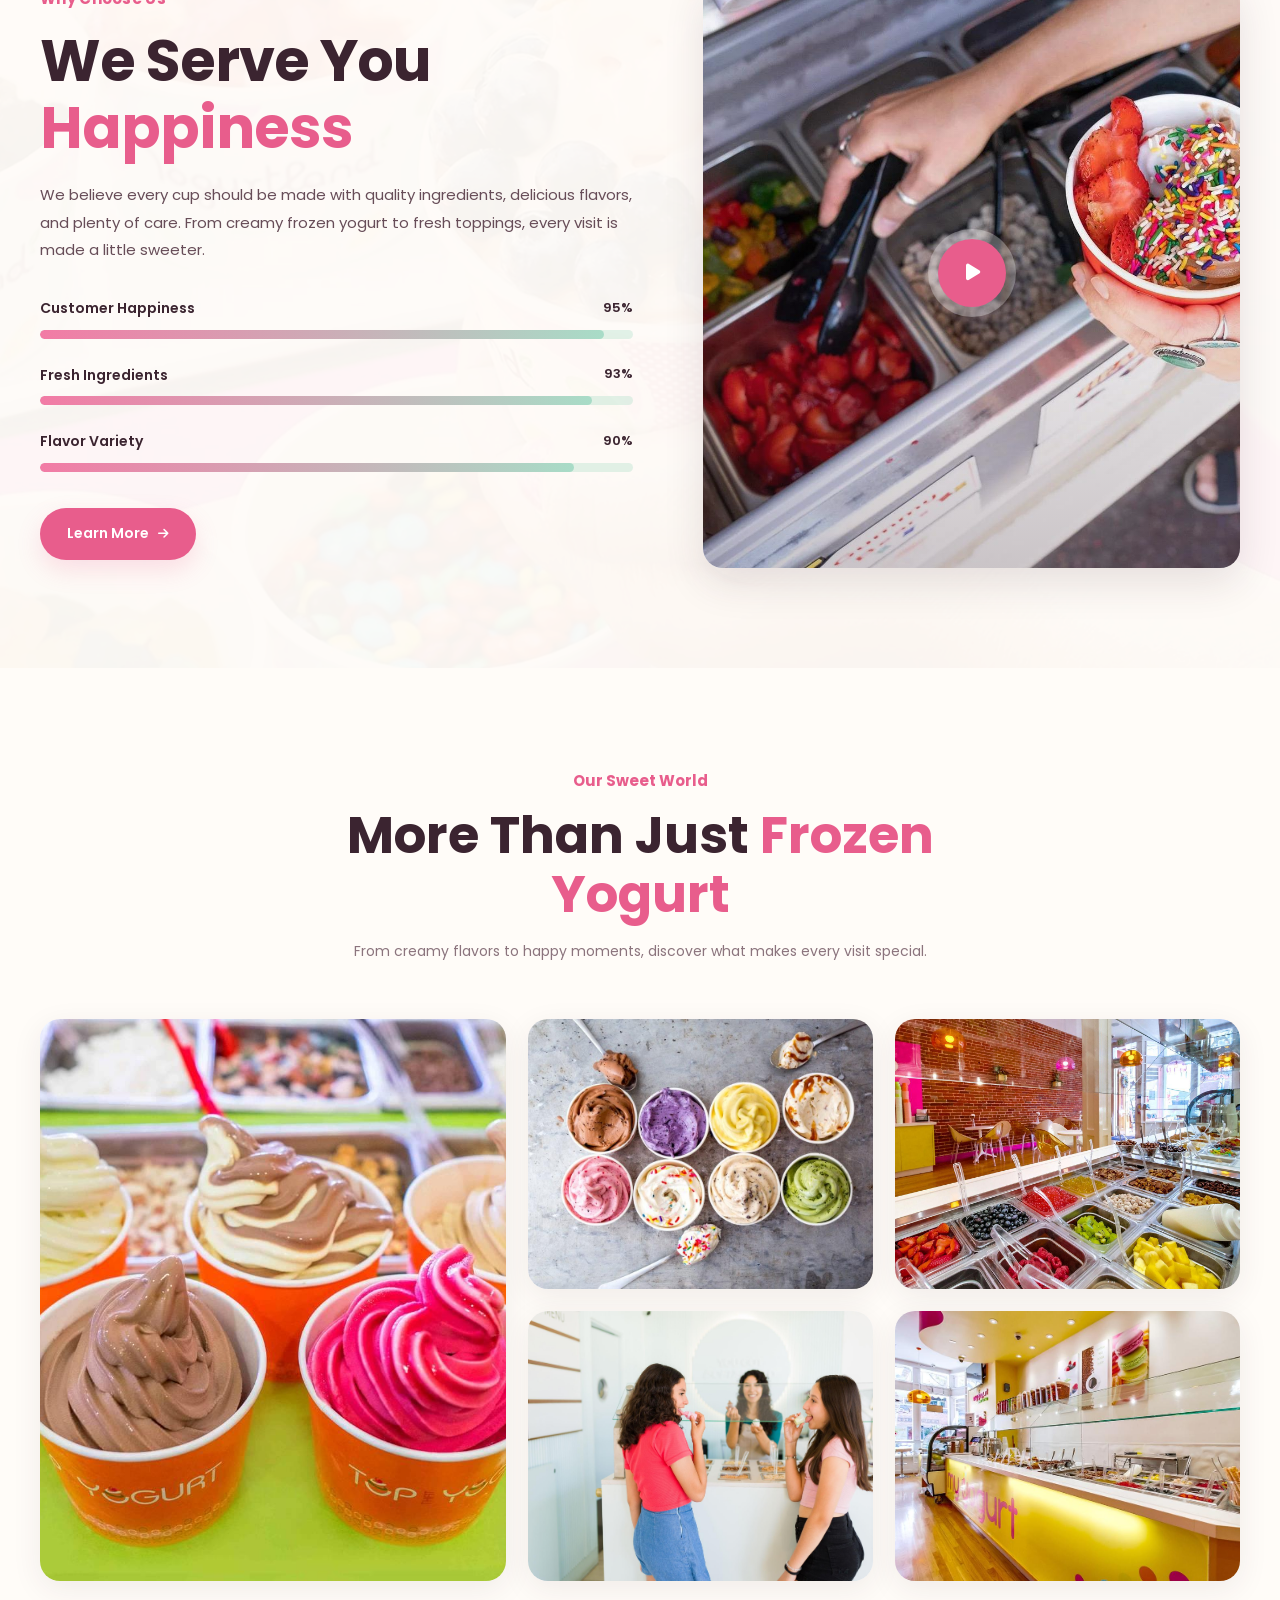
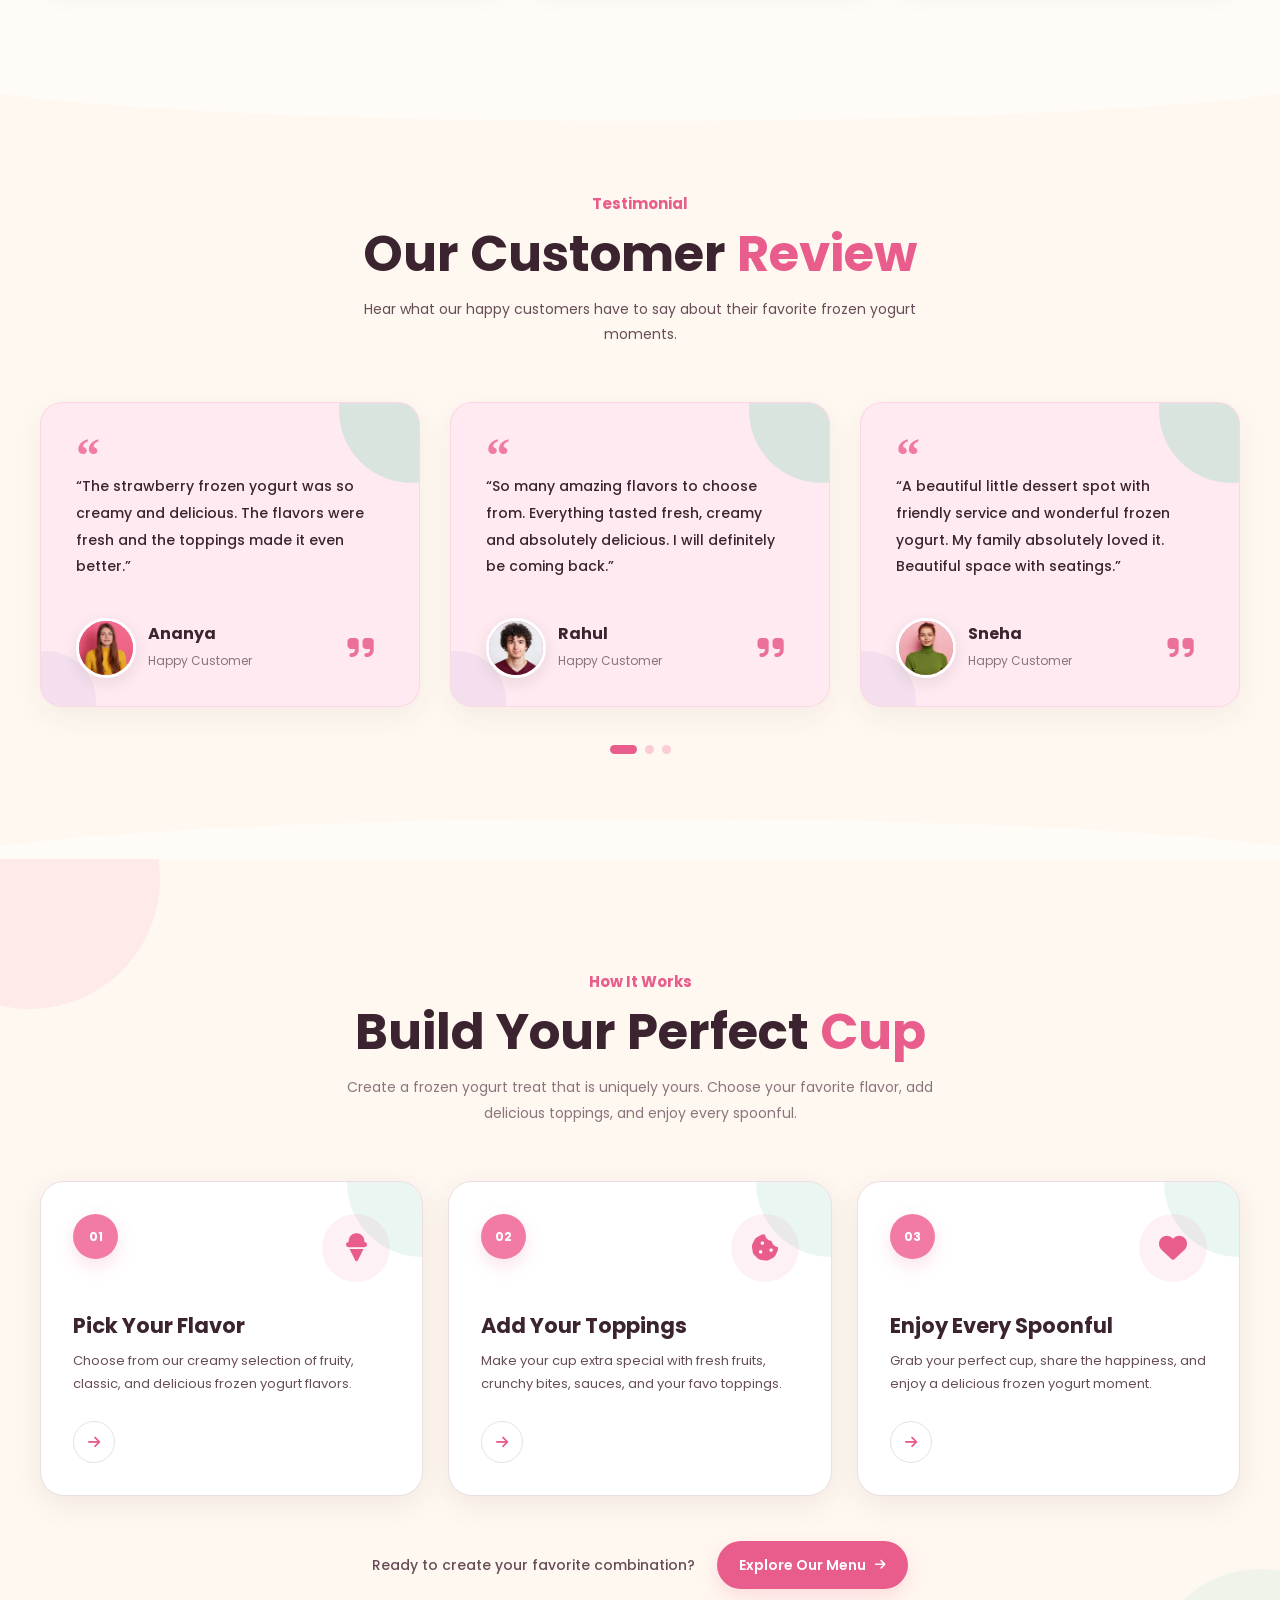
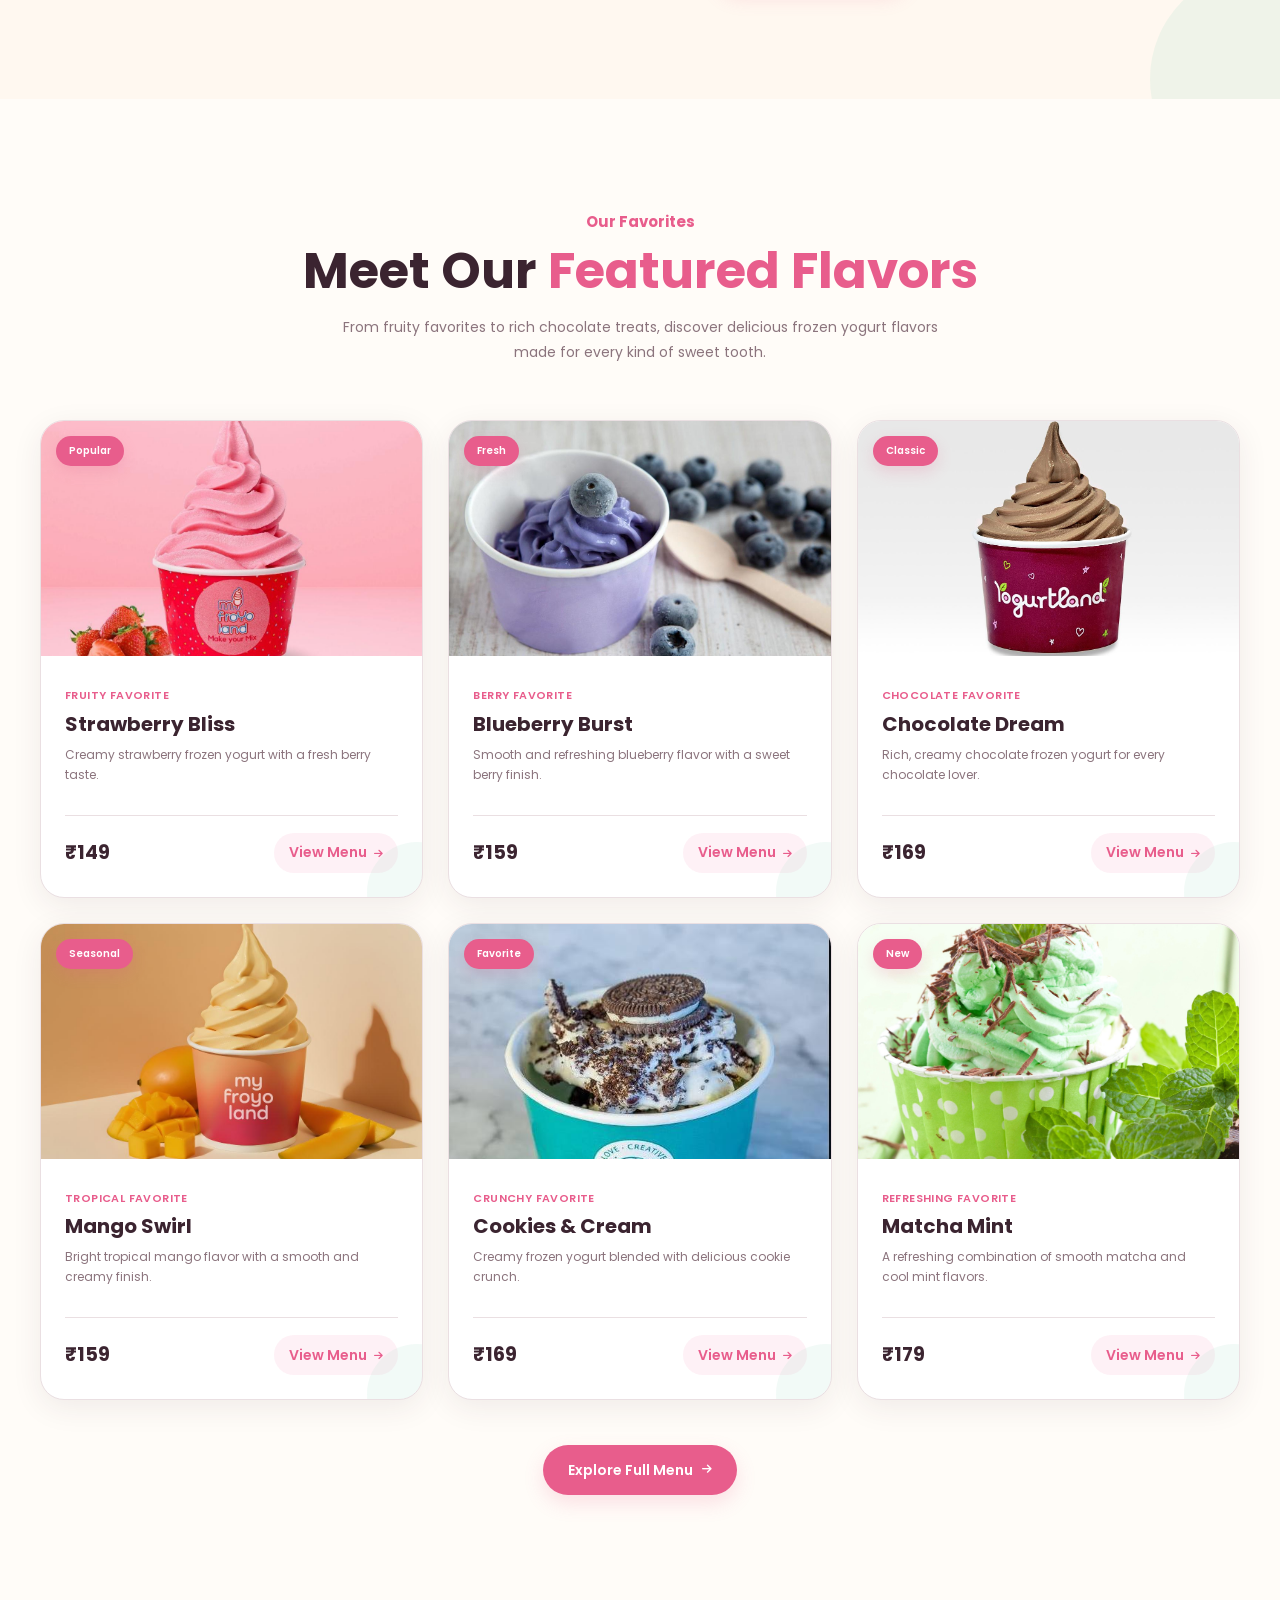
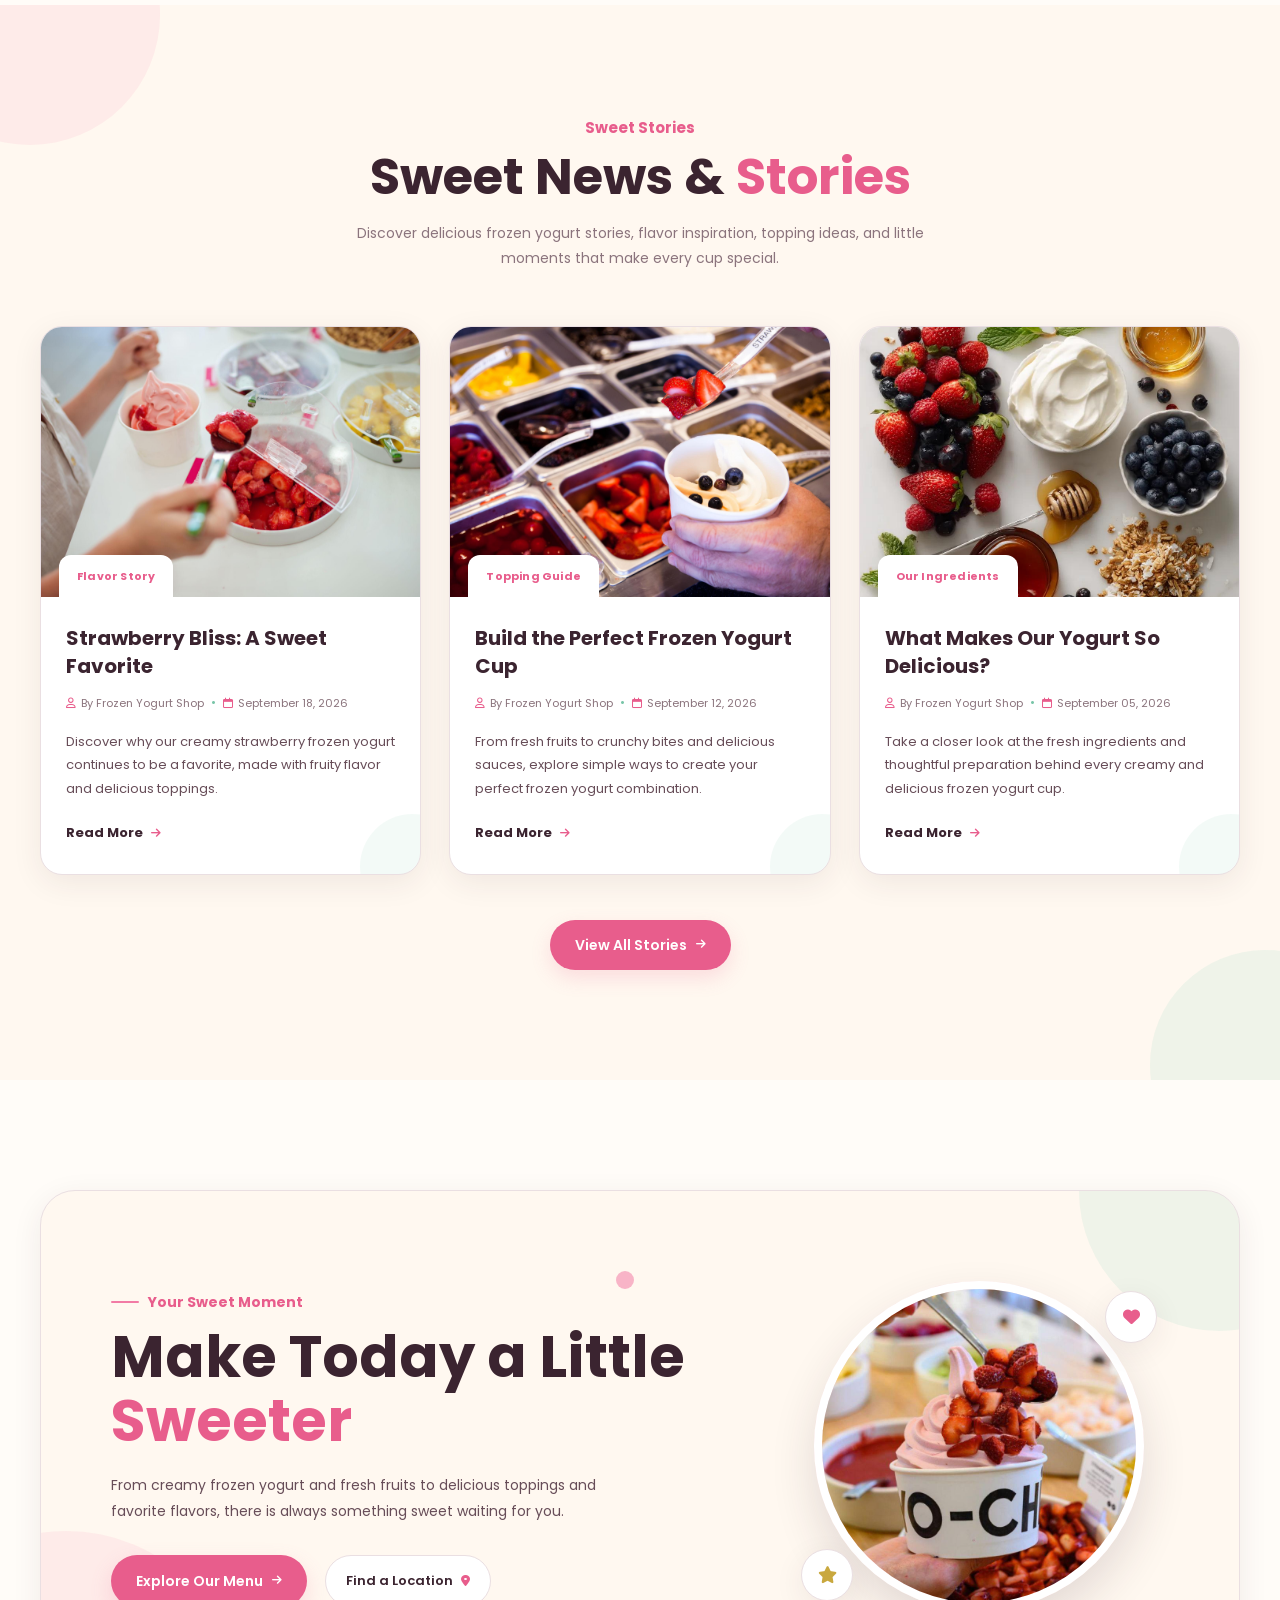
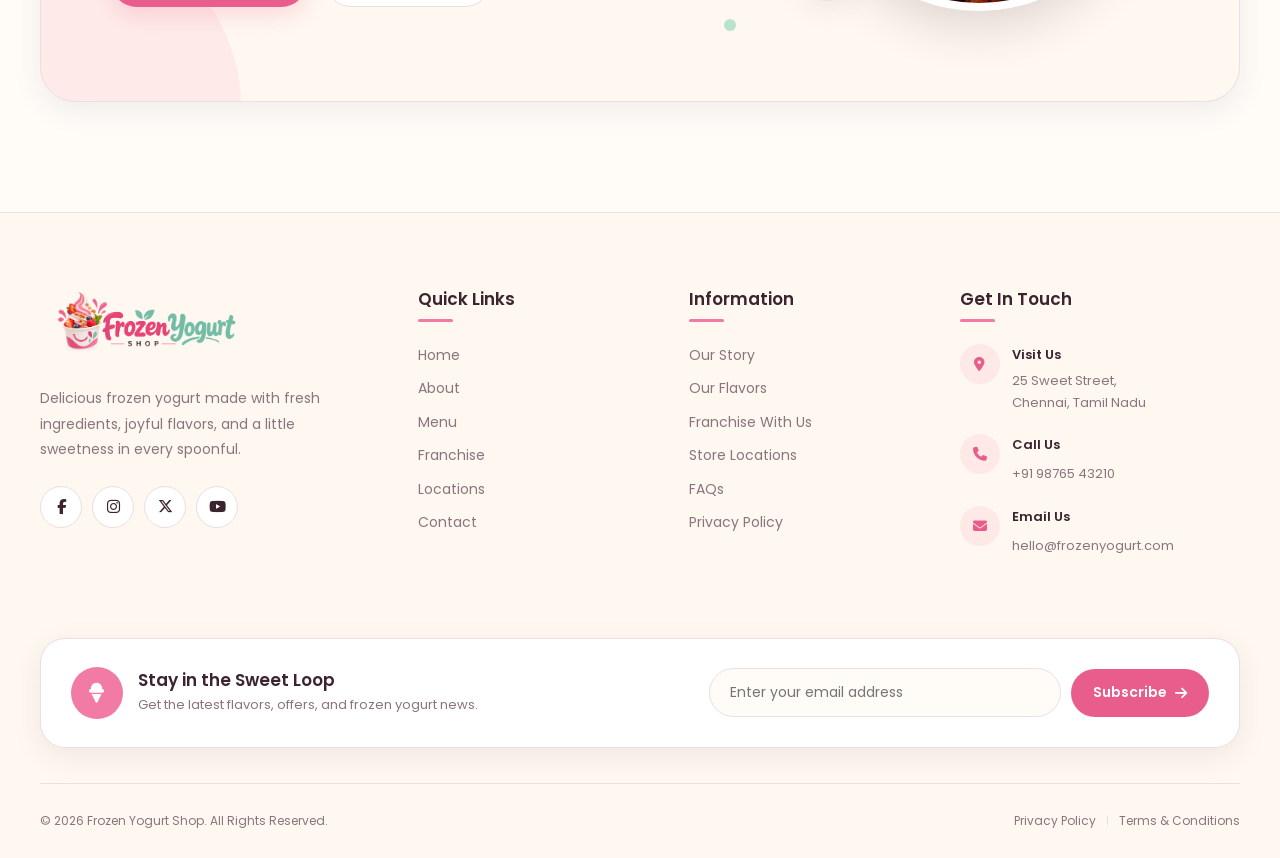
==== commit d4190e19: "Add files via upload" ====
--- a/index.html
+++ b/index.html
@@ -214,21 +214,11 @@
                      LOGIN BUTTON
                 ========================================== -->
 
-                <a
-                    href="login.html"
-                    class="login-btn"
-                >
-
-                    <i
-                        class="fa-regular fa-user"
-                        aria-hidden="true"
-                    ></i>
-
-                    <span>
-                        Login
-                    </span>
-
-                </a>
+                <!-- ENQUIRY BUTTON -->
+<a href="enquiry.html" class="header-enquiry-btn">
+    <span>Send an Enquiry</span>
+    <i class="fa-solid fa-paper-plane"></i>
+</a>
 
             </div>
 
--- a/css/style.css
+++ b/css/style.css
@@ -0,0 +1,31224 @@
+/* =========================================================
+   FROZEN YOGURT SHOP
+   PART 2 — MAIN CSS + DARK MODE
+========================================================= */
+/* =========================================================
+   HOME DROPDOWN - STABLE HOVER / CLICK
+========================================================= */
+
+.nav-dropdown {
+    position: relative;
+}
+
+.nav-dropdown-menu {
+    position: absolute;
+    top: calc(100% + 8px);
+    left: 50%;
+
+    min-width: 180px;
+
+    padding: 8px;
+
+    border-radius: 12px;
+
+    background: var(--dropdown-bg);
+
+    border: 1px solid var(--border-color);
+
+    box-shadow: var(--shadow-medium);
+
+    opacity: 0;
+    visibility: hidden;
+    pointer-events: none;
+
+    transform: translate(-50%, 8px);
+
+    transition:
+        opacity 0.25s ease,
+        visibility 0.25s ease,
+        transform 0.25s ease;
+
+    z-index: 9999;
+}
+
+
+/* Keep dropdown open when hovering Home */
+
+.nav-dropdown:hover .nav-dropdown-menu,
+.nav-dropdown.open .nav-dropdown-menu {
+    opacity: 1;
+    visibility: visible;
+    pointer-events: auto;
+
+    transform: translate(-50%, 0);
+}
+
+
+/* Invisible hover bridge */
+
+.nav-dropdown-menu::before {
+    content: "";
+
+    position: absolute;
+
+    top: -10px;
+    left: 0;
+    right: 0;
+
+    height: 10px;
+}
+
+
+/* Dropdown links */
+
+.nav-dropdown-menu a {
+    display: flex;
+
+    align-items: center;
+
+    min-height: 40px;
+
+    padding: 0 14px;
+
+    border-radius: 8px;
+
+    color: var(--text-color);
+
+    font-size: 12px;
+    font-weight: 500;
+
+    white-space: nowrap;
+
+    transition:
+        background-color 0.25s ease,
+        color 0.25s ease;
+}
+
+.nav-dropdown-menu a:hover {
+    background: var(--dropdown-hover);
+
+    color: var(--primary-dark);
+}
+
+
+/* =========================================================
+   TABLET / MOBILE
+========================================================= */
+
+@media (max-width: 1100px) {
+
+    .nav-dropdown-menu {
+        position: static;
+
+        width: 100%;
+
+        min-width: 0;
+
+        margin-top: 8px;
+
+        padding: 6px;
+
+        transform: none;
+
+        box-shadow: none;
+
+        opacity: 0;
+        visibility: hidden;
+        pointer-events: none;
+
+        max-height: 0;
+        overflow: hidden;
+
+        transition:
+            opacity 0.25s ease,
+            max-height 0.3s ease,
+            visibility 0.25s ease;
+    }
+
+    .nav-dropdown.open .nav-dropdown-menu {
+        opacity: 1;
+        visibility: visible;
+        pointer-events: auto;
+
+        max-height: 120px;
+
+        transform: none;
+    }
+
+    /* Disable desktop hover behavior on tablet/mobile */
+
+    .nav-dropdown:hover .nav-dropdown-menu {
+        opacity: 0;
+        visibility: hidden;
+        pointer-events: none;
+
+        max-height: 0;
+    }
+
+    .nav-dropdown.open:hover .nav-dropdown-menu {
+        opacity: 1;
+        visibility: visible;
+        pointer-events: auto;
+
+        max-height: 120px;
+    }
+
+    .nav-dropdown-menu a {
+        min-height: 42px;
+
+        padding: 0 15px;
+
+        font-size: 11px;
+    }
+}
+
+/* =========================================================
+   ROOT VARIABLES
+========================================================= */
+
+:root {
+
+    /* Brand Colors */
+    --primary-color: #f27ba5;
+    --primary-dark: #e85d8c;
+
+    --secondary-color: #a8dcc7;
+    --secondary-dark: #78c5a8;
+
+    --lavender-color: #c9b6e4;
+
+    /* Backgrounds */
+    --body-bg: #fffcf8;
+    --section-bg: #fff8f0;
+    --card-bg: #ffffff;
+
+    /* Text */
+    --heading-color: #3b2430;
+    --text-color: #674d58;
+    --muted-color: #8b747d;
+
+    /* Header */
+    --header-bg: #fff8f0;
+    --header-text: #3b2430;
+
+    /* Borders */
+    --border-color: #eadfe2;
+
+    /* Dropdown */
+    --dropdown-bg: #ffffff;
+    --dropdown-hover: #fff0f5;
+
+    /* Buttons */
+    --button-bg: #e85d8c;
+    --button-hover: #d94c7c;
+    --button-text: #ffffff;
+
+    /* Shadows */
+    --shadow-light:
+        0 8px 30px rgba(59, 36, 48, 0.08);
+
+    --shadow-medium:
+        0 15px 40px rgba(59, 36, 48, 0.12);
+
+    /* Radius */
+    --radius-small: 8px;
+    --radius-medium: 14px;
+    --radius-large: 25px;
+    --radius-pill: 50px;
+
+    /* Layout */
+    --container-width: 1200px;
+
+    /* Transition */
+    --transition: all 0.3s ease;
+}
+
+
+/* =========================================================
+   DARK MODE VARIABLES
+========================================================= */
+
+body.dark-mode {
+
+    --body-bg: #1d171b;
+    --section-bg: #251d22;
+    --card-bg: #30262b;
+
+    --heading-color: #fff4f7;
+    --text-color: #d8c7cd;
+    --muted-color: #ad9ba2;
+
+    --header-bg: #21191e;
+    --header-text: #fff4f7;
+
+    --border-color: #493b41;
+
+    --dropdown-bg: #30262b;
+    --dropdown-hover: #403139;
+
+    --shadow-light:
+        0 8px 30px rgba(0, 0, 0, 0.25);
+
+    --shadow-medium:
+        0 15px 40px rgba(0, 0, 0, 0.35);
+}
+
+
+/* =========================================================
+   RESET
+========================================================= */
+
+* {
+    margin: 0;
+    padding: 0;
+    box-sizing: border-box;
+}
+
+html {
+    scroll-behavior: smooth;
+}
+
+body {
+
+    font-family: "Poppins", sans-serif;
+
+    background: var(--body-bg);
+    color: var(--text-color);
+
+    line-height: 1.6;
+
+    transition:
+        background-color 0.3s ease,
+        color 0.3s ease;
+}
+
+a {
+    color: inherit;
+    text-decoration: none;
+}
+
+button,
+input,
+textarea,
+select {
+    font-family: inherit;
+}
+
+button {
+    border: none;
+    background: none;
+    cursor: pointer;
+}
+
+img {
+    max-width: 100%;
+    display: block;
+}
+
+
+/* =========================================================
+   COMMON CONTAINER
+========================================================= */
+
+.container {
+
+    width: min(
+        calc(100% - 40px),
+        var(--container-width)
+    );
+
+    margin: 0 auto;
+}
+
+
+/* =========================================================
+   HEADER
+========================================================= */
+
+.site-header {
+
+    position: fixed;
+
+    width: 100%;
+
+    background: var(--header-bg);
+
+    border-top: 2px solid var(--secondary-color);
+
+    border-bottom: 1px solid var(--border-color);
+
+    z-index: 1000;
+
+    transition:
+        background-color 0.3s ease,
+        border-color 0.3s ease,
+        box-shadow 0.3s ease;
+}
+
+
+/* =========================================================
+   HEADER CONTAINER
+========================================================= */
+
+.header-container {
+
+    position: relative;
+
+    width: min(
+        calc(100% - 40px),
+        var(--container-width)
+    );
+
+    min-height: 88px;
+
+    margin: 0 auto;
+
+    display: flex;
+
+    align-items: center;
+}
+
+
+/* =========================================================
+   LOGO
+========================================================= */
+
+.site-logo {
+
+    position: absolute;
+
+    left: 0;
+    top: 50%;
+
+    transform: translateY(-50%);
+
+    width: 205px;
+
+    z-index: 5;
+
+    transition: var(--transition);
+}
+
+.site-logo img {
+
+    width: 100%;
+
+    height: auto;
+}
+
+
+/* =========================================================
+   MAIN NAVIGATION
+========================================================= */
+
+.main-nav {
+
+    width: 100%;
+
+    min-height: 88px;
+
+    display: flex;
+
+    align-items: center;
+
+    justify-content: center;
+
+    gap: 24px;
+
+    /*
+       Reserve space for:
+       LEFT  = Logo
+       RIGHT = Controls
+    */
+    padding-left: 220px;
+    padding-right: 270px;
+}
+
+
+/* =========================================================
+   NORMAL NAV LINKS
+========================================================= */
+
+.nav-link {
+
+    position: relative;
+
+    display: inline-flex;
+
+    align-items: center;
+
+    justify-content: center;
+
+    white-space: nowrap;
+
+    color: var(--header-text);
+
+    font-size: 14px;
+
+    font-weight: 500;
+
+    transition: var(--transition);
+}
+
+.nav-link:hover {
+
+    color: var(--primary-dark);
+}
+
+
+/* =========================================================
+   HOME DROPDOWN
+========================================================= */
+
+.nav-dropdown {
+
+    position: relative;
+}
+
+
+/* Dropdown Button */
+
+.nav-dropdown-toggle {
+
+    display: inline-flex;
+
+    align-items: center;
+
+    justify-content: center;
+
+    gap: 7px;
+
+    color: var(--header-text);
+
+    font-size: 14px;
+
+    font-weight: 500;
+
+    white-space: nowrap;
+
+    transition: var(--transition);
+}
+
+.nav-dropdown-toggle:hover {
+
+    color: var(--primary-dark);
+}
+
+
+/* Arrow */
+
+.nav-dropdown-toggle i {
+
+    font-size: 9px;
+
+    transition: transform 0.3s ease;
+}
+
+
+/* =========================================================
+   DROPDOWN MENU
+========================================================= */
+
+.nav-dropdown-menu {
+
+    position: absolute;
+
+    top: calc(100% + 15px);
+
+    left: 50%;
+
+    min-width: 165px;
+
+    padding: 10px;
+
+    background: var(--dropdown-bg);
+
+    border: 1px solid var(--border-color);
+
+    border-radius: var(--radius-medium);
+
+    box-shadow: var(--shadow-medium);
+
+    opacity: 0;
+
+    visibility: hidden;
+
+    pointer-events: none;
+
+    transform:
+        translateX(-50%)
+        translateY(8px);
+
+    transition:
+        opacity 0.25s ease,
+        visibility 0.25s ease,
+        transform 0.25s ease;
+
+    z-index: 100;
+}
+
+
+/* Desktop Hover */
+
+.nav-dropdown:hover .nav-dropdown-menu {
+
+    opacity: 1;
+
+    visibility: visible;
+
+    pointer-events: auto;
+
+    transform:
+        translateX(-50%)
+        translateY(0);
+}
+
+
+/* Arrow Rotation */
+
+.nav-dropdown:hover
+.nav-dropdown-toggle i {
+
+    transform: rotate(180deg);
+}
+
+
+/* Dropdown Links */
+
+.nav-dropdown-menu a {
+
+    display: block;
+
+    padding: 10px 14px;
+
+    border-radius: 8px;
+
+    color: var(--text-color);
+
+    font-size: 13px;
+
+    font-weight: 500;
+
+    transition: var(--transition);
+}
+
+.nav-dropdown-menu a:hover {
+
+    background: var(--dropdown-hover);
+
+    color: var(--primary-dark);
+}
+
+
+/* =========================================================
+   HEADER CONTROLS
+========================================================= */
+
+.header-controls {
+
+    position: absolute;
+
+    right: 0;
+    top: 50%;
+
+    transform: translateY(-50%);
+
+    display: flex;
+
+    align-items: center;
+
+    gap: 8px;
+
+    z-index: 10;
+}
+
+
+/* =========================================================
+   RTL BUTTON + DARK MODE BUTTON
+========================================================= */
+
+.header-control-btn {
+
+    width: 48px;
+    height: 48px;
+
+    display: inline-flex;
+
+    align-items: center;
+    justify-content: center;
+
+    border: 1px solid var(--border-color);
+
+    border-radius: 50%;
+
+    color: var(--header-text);
+
+    background: transparent;
+
+    font-size: 15px;
+
+    transition: var(--transition);
+}
+
+
+/* Hover */
+
+.header-control-btn:hover {
+
+    color: #ffffff;
+
+    background: var(--primary-dark);
+
+    border-color: var(--primary-dark);
+
+    transform: translateY(-2px);
+}
+
+
+/* =========================================================
+   LOGIN BUTTON
+========================================================= */
+
+.login-btn {
+
+    min-height: 48px;
+
+    padding: 0 20px;
+
+    display: inline-flex;
+
+    align-items: center;
+
+    justify-content: center;
+
+    gap: 7px;
+
+    background: var(--button-bg);
+
+    color: var(--button-text);
+
+    border-radius: var(--radius-pill);
+
+    font-size: 14px;
+
+    font-weight: 600;
+
+    white-space: nowrap;
+
+    box-shadow:
+        0 8px 20px rgba(232, 93, 140, 0.20);
+
+    transition: var(--transition);
+}
+
+.login-btn:hover {
+
+    background: var(--button-hover);
+
+    transform: translateY(-2px);
+
+    box-shadow:
+        0 12px 25px rgba(232, 93, 140, 0.28);
+}
+
+.login-btn i {
+
+    font-size: 14px;
+}
+
+
+/* =========================================================
+   HAMBURGER BUTTON
+   Hidden on desktop.
+   Part 3 will show it on tablet/mobile.
+========================================================= */
+
+.menu-toggle {
+
+    display: none;
+
+    width: 46px;
+    height: 46px;
+
+    align-items: center;
+    justify-content: center;
+
+    border: 1px solid var(--border-color);
+
+    border-radius: 10px;
+
+    color: var(--header-text);
+
+    background: transparent;
+
+    font-size: 20px;
+
+    transition: var(--transition);
+
+    z-index: 1005;
+}
+
+.menu-toggle:hover {
+
+    color: #ffffff;
+
+    background: var(--primary-dark);
+
+    border-color: var(--primary-dark);
+}
+
+
+/* =========================================================
+   SECTION COMMON STYLES
+========================================================= */
+
+.section-padding {
+
+    padding: 90px 0;
+}
+
+
+.section-heading {
+
+    text-align: center;
+
+    margin-bottom: 50px;
+}
+
+
+.section-heading h2 {
+
+    margin-bottom: 12px;
+
+    color: var(--heading-color);
+
+    font-size: clamp(
+        30px,
+        4vw,
+        44px
+    );
+
+    font-weight: 700;
+
+    line-height: 1.2;
+}
+
+
+.section-heading p {
+
+    max-width: 650px;
+
+    margin: 0 auto;
+
+    color: var(--muted-color);
+
+    font-size: 15px;
+}
+
+
+/* =========================================================
+   COMMON BUTTON
+========================================================= */
+
+.btn {
+
+    display: inline-flex;
+
+    align-items: center;
+
+    justify-content: center;
+
+    min-height: 50px;
+
+    padding: 0 25px;
+
+    border-radius: var(--radius-pill);
+
+    background: var(--button-bg);
+
+    color: var(--button-text);
+
+    font-size: 15px;
+
+    font-weight: 600;
+
+    transition: var(--transition);
+}
+
+.btn:hover {
+
+    background: var(--button-hover);
+
+    transform: translateY(-2px);
+}
+
+
+/* Secondary Button */
+
+.btn-secondary {
+
+    background: var(--secondary-color);
+
+    color: var(--heading-color);
+}
+
+.btn-secondary:hover {
+
+    background: var(--secondary-dark);
+
+    color: #ffffff;
+}
+
+
+/* =========================================================
+   COMMON CARD
+========================================================= */
+
+.card {
+
+    background: var(--card-bg);
+
+    border: 1px solid var(--border-color);
+
+    border-radius: var(--radius-large);
+
+    box-shadow: var(--shadow-light);
+
+    transition: var(--transition);
+}
+
+.card:hover {
+
+    transform: translateY(-5px);
+}
+
+
+/* =========================================================
+   FORM ELEMENTS
+========================================================= */
+
+input,
+textarea,
+select {
+
+    width: 100%;
+
+    padding: 13px 16px;
+
+    border: 1px solid var(--border-color);
+
+    border-radius: var(--radius-small);
+
+    outline: none;
+
+    background: var(--card-bg);
+
+    color: var(--text-color);
+
+    font-size: 14px;
+
+    transition: var(--transition);
+}
+
+
+input:focus,
+textarea:focus,
+select:focus {
+
+    border-color: var(--primary-color);
+
+    box-shadow:
+        0 0 0 3px rgba(242, 123, 165, 0.12);
+}
+
+
+textarea {
+
+    resize: vertical;
+}
+
+
+/* =========================================================
+   RTL — DESKTOP
+========================================================= */
+
+html[dir="rtl"] .site-logo {
+
+    left: auto;
+
+    right: 0;
+}
+
+
+html[dir="rtl"] .header-controls {
+
+    right: auto;
+
+    left: 0;
+}
+
+
+html[dir="rtl"] .main-nav {
+
+    padding-left: 270px;
+
+    padding-right: 220px;
+}
+
+
+/* RTL Dropdown */
+
+html[dir="rtl"] .nav-dropdown-menu {
+
+    left: auto;
+
+    right: 50%;
+
+    transform:
+        translateX(50%)
+        translateY(8px);
+}
+
+
+html[dir="rtl"]
+.nav-dropdown:hover
+.nav-dropdown-menu {
+
+    transform:
+        translateX(50%)
+        translateY(0);
+}
+
+
+/* =========================================================
+   DARK MODE — HEADER
+========================================================= */
+
+body.dark-mode .site-header {
+
+    box-shadow:
+        0 5px 25px rgba(0, 0, 0, 0.18);
+}
+
+
+/* =========================================================
+   DARK MODE — HAMBURGER
+========================================================= */
+
+body.dark-mode .menu-toggle {
+
+    color: var(--header-text);
+
+    border-color: var(--border-color);
+
+    background: transparent;
+}
+
+
+body.dark-mode .menu-toggle:hover {
+
+    color: #ffffff;
+
+    background: var(--primary-dark);
+
+    border-color: var(--primary-dark);
+}
+
+
+/* =========================================================
+   DARK MODE — FORM PLACEHOLDER
+========================================================= */
+
+body.dark-mode input::placeholder,
+body.dark-mode textarea::placeholder {
+
+    color: var(--muted-color);
+}
+
+
+/* =========================================================
+   DARK MODE — SELECTION
+========================================================= */
+
+::selection {
+
+    background: var(--primary-color);
+
+    color: #ffffff;
+}
+
+
+
+
+
+
+
+/* =========================================================
+   FROZEN YOGURT SHOP
+   PART 5 — FOOTER
+   PART 2: MAIN CSS + DARK MODE
+========================================================= */
+
+
+/* =========================================================
+   FOOTER
+========================================================= */
+
+.site-footer {
+    position: relative;
+    background: var(--section-bg);
+    color: var(--text-color);
+    border-top: 1px solid var(--border-color);
+    overflow: hidden;
+    transition:
+        background-color 0.3s ease,
+        color 0.3s ease,
+        border-color 0.3s ease;
+}
+
+
+/* =========================================================
+   FOOTER CONTAINER
+========================================================= */
+
+.footer-container {
+    width: min(
+        calc(100% - 40px),
+        var(--container-width)
+    );
+
+    margin: 0 auto;
+}
+
+
+/* =========================================================
+   FOOTER TOP
+========================================================= */
+
+.footer-top {
+    display: grid;
+
+    grid-template-columns:
+        1.5fr
+        1fr
+        1fr
+        1.3fr;
+
+    gap: 55px;
+
+    padding: 75px 0 60px;
+}
+
+
+/* =========================================================
+   FOOTER BRAND
+========================================================= */
+
+.footer-brand {
+    max-width: 330px;
+}
+
+
+/* =========================================================
+   FOOTER LOGO
+========================================================= */
+
+.footer-logo {
+    display: inline-block;
+
+    width: 205px;
+
+    margin-bottom: 22px;
+
+    transition: var(--transition);
+}
+
+.footer-logo img {
+    width: 100%;
+    height: auto;
+}
+
+
+/* =========================================================
+   FOOTER DESCRIPTION
+========================================================= */
+
+.footer-description {
+    max-width: 310px;
+
+    margin-bottom: 24px;
+
+    color: var(--muted-color);
+
+    font-size: 14px;
+
+    line-height: 1.8;
+}
+
+
+/* =========================================================
+   SOCIAL LINKS
+========================================================= */
+
+.footer-social {
+    display: flex;
+
+    align-items: center;
+
+    gap: 10px;
+}
+
+
+.footer-social a {
+    width: 42px;
+    height: 42px;
+
+    display: inline-flex;
+
+    align-items: center;
+    justify-content: center;
+
+    border: 1px solid var(--border-color);
+
+    border-radius: 50%;
+
+    background: var(--card-bg);
+
+    color: var(--heading-color);
+
+    font-size: 15px;
+
+    transition: var(--transition);
+}
+
+
+.footer-social a:hover {
+    color: #ffffff;
+
+    background: var(--primary-dark);
+
+    border-color: var(--primary-dark);
+
+    transform: translateY(-3px);
+}
+
+
+/* =========================================================
+   FOOTER TITLES
+========================================================= */
+
+.footer-title {
+    position: relative;
+
+    margin-bottom: 22px;
+
+    color: var(--heading-color);
+
+    font-size: 17px;
+
+    font-weight: 600;
+
+    line-height: 1.3;
+}
+
+
+/* Small decorative line */
+
+.footer-title::after {
+    content: "";
+
+    display: block;
+
+    width: 35px;
+    height: 3px;
+
+    margin-top: 9px;
+
+    background: var(--primary-color);
+
+    border-radius: var(--radius-pill);
+}
+
+
+/* =========================================================
+   FOOTER LINKS
+========================================================= */
+
+.footer-links {
+    list-style: none;
+
+    display: flex;
+
+    flex-direction: column;
+
+    gap: 11px;
+}
+
+
+.footer-links li {
+    line-height: 1.5;
+}
+
+
+.footer-links a {
+    position: relative;
+
+    display: inline-block;
+
+    color: var(--muted-color);
+
+    font-size: 14px;
+
+    transition: var(--transition);
+}
+
+
+.footer-links a:hover {
+    color: var(--primary-dark);
+
+    transform: translateX(4px);
+}
+
+
+/* =========================================================
+   CONTACT
+========================================================= */
+
+.footer-contact {
+    max-width: 290px;
+}
+
+
+.footer-contact-item {
+    display: flex;
+
+    align-items: flex-start;
+
+    gap: 12px;
+
+    margin-bottom: 20px;
+}
+
+
+.footer-contact-icon {
+    width: 40px;
+    height: 40px;
+
+    flex-shrink: 0;
+
+    display: inline-flex;
+
+    align-items: center;
+    justify-content: center;
+
+    background: rgba(242, 123, 165, 0.12);
+
+    color: var(--primary-dark);
+
+    border-radius: 50%;
+
+    font-size: 14px;
+}
+
+
+.footer-contact-item strong {
+    display: block;
+
+    margin-bottom: 3px;
+
+    color: var(--heading-color);
+
+    font-size: 13px;
+
+    font-weight: 600;
+}
+
+
+.footer-contact-item p,
+.footer-contact-item a {
+    color: var(--muted-color);
+
+    font-size: 13px;
+
+    line-height: 1.7;
+
+    transition: var(--transition);
+}
+
+
+.footer-contact-item a:hover {
+    color: var(--primary-dark);
+}
+
+
+/* =========================================================
+   NEWSLETTER
+========================================================= */
+
+.footer-newsletter {
+    display: flex;
+
+    align-items: center;
+
+    justify-content: space-between;
+
+    gap: 35px;
+
+    padding: 28px 30px;
+
+    background: var(--card-bg);
+
+    border: 1px solid var(--border-color);
+
+    border-radius: var(--radius-large);
+
+    box-shadow: var(--shadow-light);
+}
+
+
+/* =========================================================
+   NEWSLETTER CONTENT
+========================================================= */
+
+.newsletter-content {
+    display: flex;
+
+    align-items: center;
+
+    gap: 15px;
+
+    flex-shrink: 0;
+}
+
+
+.newsletter-icon {
+    width: 52px;
+    height: 52px;
+
+    flex-shrink: 0;
+
+    display: inline-flex;
+
+    align-items: center;
+    justify-content: center;
+
+    background: var(--primary-color);
+
+    color: #ffffff;
+
+    border-radius: 50%;
+
+    font-size: 20px;
+}
+
+
+.newsletter-content h3 {
+    margin-bottom: 3px;
+
+    color: var(--heading-color);
+
+    font-size: 17px;
+
+    font-weight: 600;
+}
+
+
+.newsletter-content p {
+    color: var(--muted-color);
+
+    font-size: 13px;
+}
+
+
+/* =========================================================
+   NEWSLETTER FORM
+========================================================= */
+
+.newsletter-form {
+    width: min(100%, 500px);
+
+    display: flex;
+
+    align-items: center;
+
+    gap: 10px;
+}
+
+
+.newsletter-form input {
+    min-height: 48px;
+
+    border-radius: var(--radius-pill);
+
+    background: var(--body-bg);
+
+    border-color: var(--border-color);
+
+    padding-left: 20px;
+
+    padding-right: 20px;
+}
+
+
+.newsletter-form input:focus {
+    border-color: var(--primary-color);
+
+    box-shadow:
+        0 0 0 3px rgba(242, 123, 165, 0.12);
+}
+
+
+/* =========================================================
+   NEWSLETTER BUTTON
+========================================================= */
+
+.newsletter-btn {
+    min-height: 48px;
+
+    padding: 0 22px;
+
+    display: inline-flex;
+
+    align-items: center;
+
+    justify-content: center;
+
+    gap: 8px;
+
+    flex-shrink: 0;
+
+    border-radius: var(--radius-pill);
+
+    background: var(--button-bg);
+
+    color: var(--button-text);
+
+    font-size: 13px;
+
+    font-weight: 600;
+
+    white-space: nowrap;
+
+    transition: var(--transition);
+}
+
+
+.newsletter-btn:hover {
+    background: var(--button-hover);
+
+    transform: translateY(-2px);
+}
+
+
+/* =========================================================
+   FOOTER BOTTOM
+========================================================= */
+
+.footer-bottom {
+    min-height: 75px;
+
+    display: flex;
+
+    align-items: center;
+
+    justify-content: space-between;
+
+    gap: 20px;
+
+    margin-top: 35px;
+
+    border-top: 1px solid var(--border-color);
+}
+
+
+.footer-bottom p {
+    color: var(--muted-color);
+
+    font-size: 12px;
+}
+
+
+.footer-bottom-links {
+    display: flex;
+
+    align-items: center;
+
+    gap: 10px;
+}
+
+
+.footer-bottom-links a {
+    color: var(--muted-color);
+
+    font-size: 12px;
+
+    transition: var(--transition);
+}
+
+
+.footer-bottom-links a:hover {
+    color: var(--primary-dark);
+}
+
+
+.footer-bottom-links span {
+    color: var(--border-color);
+
+    font-size: 11px;
+}
+
+
+/* =========================================================
+   ACCESSIBILITY
+========================================================= */
+
+.sr-only {
+    position: absolute;
+
+    width: 1px;
+    height: 1px;
+
+    padding: 0;
+    margin: -1px;
+
+    overflow: hidden;
+
+    clip: rect(0, 0, 0, 0);
+
+    white-space: nowrap;
+
+    border: 0;
+}
+
+
+/* =========================================================
+   DARK MODE — FOOTER
+========================================================= */
+
+body.dark-mode .site-footer {
+    background: var(--section-bg);
+
+    border-top-color: var(--border-color);
+}
+
+
+/* =========================================================
+   DARK MODE — SOCIAL
+========================================================= */
+
+body.dark-mode .footer-social a {
+    background: var(--card-bg);
+
+    border-color: var(--border-color);
+
+    color: var(--heading-color);
+}
+
+
+body.dark-mode .footer-social a:hover {
+    background: var(--primary-dark);
+
+    border-color: var(--primary-dark);
+
+    color: #ffffff;
+}
+
+
+/* =========================================================
+   DARK MODE — CONTACT ICON
+========================================================= */
+
+body.dark-mode .footer-contact-icon {
+    background: rgba(242, 123, 165, 0.14);
+
+    color: var(--primary-color);
+}
+
+
+/* =========================================================
+   DARK MODE — NEWSLETTER
+========================================================= */
+
+body.dark-mode .footer-newsletter {
+    background: var(--card-bg);
+
+    border-color: var(--border-color);
+
+    box-shadow: var(--shadow-light);
+}
+
+
+body.dark-mode .newsletter-form input {
+    background: var(--body-bg);
+
+    color: var(--text-color);
+
+    border-color: var(--border-color);
+}
+
+
+/* =========================================================
+   DARK MODE — FOOTER LINKS
+========================================================= */
+
+body.dark-mode .footer-links a,
+body.dark-mode .footer-contact-item a,
+body.dark-mode .footer-contact-item p,
+body.dark-mode .footer-bottom p,
+body.dark-mode .footer-bottom-links a {
+    color: var(--muted-color);
+}
+
+
+/* =========================================================
+   DARK MODE — HOVER
+========================================================= */
+
+body.dark-mode .footer-links a:hover,
+body.dark-mode .footer-contact-item a:hover,
+body.dark-mode .footer-bottom-links a:hover {
+    color: var(--primary-color);
+}
+
+
+
+
+
+
+
+
+
+
+
+/********HOME-1**********/
+
+/* =========================================================
+   HOME 1 - HERO SECTION
+   PART 2 : MAIN CSS + DARK MODE
+========================================================= */
+
+.home1-hero {
+    position: relative;
+    min-height: 720px;
+    display: flex;
+    align-items: center;
+    justify-content: center;
+
+    background-image: url("../images/home1-hero.jpg");
+    background-size: cover;
+    background-position: center;
+    background-repeat: no-repeat;
+
+    overflow: hidden;
+}
+
+
+/* =========================================================
+   HERO OVERLAY
+========================================================= */
+
+.home1-hero-overlay {
+    position: absolute;
+    inset: 0;
+    background: rgba(59, 36, 48, 0.42);
+    z-index: 1;
+}
+
+
+/* =========================================================
+   HERO CONTAINER
+========================================================= */
+
+.home1-hero-container {
+    position: relative;
+    z-index: 2;
+
+    width: min(calc(100% - 40px), var(--container-width));
+    margin: 0 auto;
+
+    display: flex;
+    align-items: center;
+    justify-content: center;
+}
+
+
+/* =========================================================
+   HERO CONTENT
+========================================================= */
+
+.home1-hero-content {
+    width: min(850px, 100%);
+    text-align: center;
+    color: #ffffff;
+}
+
+
+/* =========================================================
+   HERO SUBTITLE
+========================================================= */
+
+.home1-hero-subtitle {
+    display: inline-block;
+    margin-bottom: 18px;
+
+    color: #ffffff;
+    font-size: 14px;
+    font-weight: 600;
+    letter-spacing: 2px;
+    text-transform: uppercase;
+}
+
+
+/* =========================================================
+   HERO HEADING
+========================================================= */
+
+.home1-hero-content h1 {
+    margin-bottom: 20px;
+
+    color: #ffffff;
+    font-size: clamp(42px, 6vw, 72px);
+    font-weight: 700;
+    line-height: 1.1;
+}
+
+.home1-hero-content h1 span {
+    color: #f27ba5;
+}
+
+
+/* =========================================================
+   HERO DESCRIPTION
+========================================================= */
+
+.home1-hero-content > p {
+    max-width: 680px;
+    margin: 0 auto 30px;
+
+    color: rgba(255, 255, 255, 0.9);
+    font-size: 16px;
+    line-height: 1.8;
+}
+
+
+/* =========================================================
+   HERO BUTTONS
+========================================================= */
+
+.home1-hero-buttons {
+    display: flex;
+    align-items: center;
+    justify-content: center;
+    gap: 14px;
+    flex-wrap: wrap;
+}
+
+.home1-hero-buttons .btn {
+    min-height: 52px;
+    padding: 0 26px;
+}
+
+.home1-hero-buttons .btn i {
+    margin-left: 7px;
+}
+
+
+/* SECONDARY BUTTON */
+
+.home1-hero-buttons .btn-secondary {
+    background: #ffffff;
+    color: var(--heading-color);
+}
+
+.home1-hero-buttons .btn-secondary:hover {
+    background: var(--secondary-color);
+    color: var(--heading-color);
+}
+
+
+/* =========================================================
+   HERO STATS
+========================================================= */
+
+.home1-hero-stats {
+    display: flex;
+    align-items: center;
+    justify-content: center;
+
+    margin: 45px auto 0;
+}
+
+.home1-hero-stat {
+    min-width: 170px;
+    padding: 0 28px;
+
+    display: flex;
+    flex-direction: column;
+    align-items: center;
+
+    border-right: 1px solid rgba(255, 255, 255, 0.35);
+}
+
+.home1-hero-stat:last-child {
+    border-right: none;
+}
+
+.home1-hero-stat strong {
+    display: block;
+    margin-bottom: 4px;
+
+    color: #ffffff;
+    font-size: 26px;
+    font-weight: 700;
+    line-height: 1.2;
+}
+
+.home1-hero-stat span {
+    color: rgba(255, 255, 255, 0.85);
+    font-size: 12px;
+    line-height: 1.5;
+}
+
+
+/* =========================================================
+   DARK MODE
+========================================================= */
+
+body.dark-mode .home1-hero-overlay {
+    background: rgba(29, 23, 27, 0.58);
+}
+
+body.dark-mode .home1-hero-buttons .btn-secondary {
+    background: #ffffff;
+    color: #3b2430;
+}
+
+body.dark-mode .home1-hero-buttons .btn-secondary:hover {
+    background: var(--secondary-color);
+    color: #3b2430;
+}
+
+
+
+/* =========================================================
+   HOME 1 - OUR SPECIALTIES
+   PART 2 : MAIN CSS + DARK MODE
+========================================================= */
+
+.home1-specialties {
+    position: relative;
+    padding: 95px 0 70px;
+    background: var(--section-bg);
+    overflow: hidden;
+}
+
+
+/* =========================================================
+   BACKGROUND IMAGE
+========================================================= */
+
+.home1-specialties-bg {
+    position: absolute;
+    inset: 0;
+
+    background-image: url("../images/specialties-bg.jpg");
+    background-size: cover;
+    background-position: center;
+    background-repeat: no-repeat;
+
+    opacity: 0.12;
+    pointer-events: none;
+}
+
+
+/* =========================================================
+   SOFT WHITE OVERLAY
+========================================================= */
+
+.home1-specialties::after {
+    content: "";
+    position: absolute;
+    inset: 0;
+
+    background: rgba(255, 248, 240, 0.55);
+
+    pointer-events: none;
+}
+
+
+/* =========================================================
+   CONTAINER
+========================================================= */
+
+.home1-specialties-container {
+    position: relative;
+    z-index: 2;
+
+    width: min(calc(100% - 40px), var(--container-width));
+    margin: 0 auto;
+}
+
+
+/* =========================================================
+   SECTION HEADING
+========================================================= */
+
+.home1-specialties-heading {
+    text-align: center;
+    margin-bottom: 48px;
+}
+
+
+/* =========================================================
+   DECORATIVE HEADING
+========================================================= */
+
+.home1-specialties-decor {
+    display: flex;
+    align-items: center;
+    justify-content: center;
+
+    gap: 14px;
+    margin-bottom: 8px;
+}
+
+.home1-specialties-decor span {
+    width: 58px;
+    height: 2px;
+
+    background: var(--secondary-color);
+    border-radius: 50px;
+
+    opacity: 0.8;
+}
+
+.home1-specialties-decor i {
+    width: 42px;
+    height: 42px;
+
+    display: inline-flex;
+    align-items: center;
+    justify-content: center;
+
+    color: var(--primary-dark);
+    background: rgba(242, 123, 165, 0.08);
+
+    border-radius: 50%;
+
+    font-size: 20px;
+}
+
+
+/* =========================================================
+   HEADING
+========================================================= */
+
+.home1-specialties-heading h2 {
+    margin-bottom: 12px;
+
+    color: var(--heading-color);
+
+    font-size: clamp(38px, 5vw, 56px);
+    font-weight: 600;
+    line-height: 1.15;
+
+    letter-spacing: -1px;
+}
+
+.home1-specialties-heading p {
+    max-width: 620px;
+    margin: 0 auto;
+
+    color: var(--muted-color);
+
+    font-size: 14px;
+    line-height: 1.8;
+}
+
+
+/* =========================================================
+   SPECIALTIES GRID
+========================================================= */
+
+.home1-specialties-grid {
+    display: grid;
+    grid-template-columns: repeat(4, 1fr);
+
+    gap: 28px;
+
+    align-items: start;
+}
+
+
+/* =========================================================
+   SPECIALTY ITEM
+========================================================= */
+
+.home1-specialty-item {
+    min-width: 0;
+
+    text-align: center;
+
+    transition: var(--transition);
+}
+
+.home1-specialty-item:hover {
+    transform: translateY(-5px);
+}
+
+
+/* =========================================================
+   IMAGE AREA
+========================================================= */
+
+.home1-specialty-image {
+    position: relative;
+
+    width: 225px;
+    height: 225px;
+
+    margin: 0 auto 20px;
+
+    display: flex;
+    align-items: center;
+    justify-content: center;
+}
+
+
+/* =========================================================
+   WAVY FRAME
+========================================================= */
+
+.home1-specialty-frame {
+    position: absolute;
+    inset: 5px;
+
+    border: 4px solid var(--secondary-color);
+
+    border-radius: 48% 52% 46% 54% /
+                   52% 45% 55% 48%;
+
+    transform: rotate(-2deg);
+
+    transition: var(--transition);
+}
+
+
+/* SECOND DECORATIVE PINK LINE */
+
+.home1-specialty-frame::after {
+    content: "";
+
+    position: absolute;
+
+    inset: 7px;
+
+    border: 2px solid rgba(242, 123, 165, 0.65);
+
+    border-radius: 50%;
+
+    transform: rotate(4deg);
+}
+
+
+/* =========================================================
+   IMAGE
+========================================================= */
+
+.home1-specialty-image img {
+    position: relative;
+    z-index: 2;
+
+    width: 175px;
+    height: 175px;
+
+    object-fit: contain;
+
+    transition: transform 0.4s ease;
+}
+
+.home1-specialty-item:hover .home1-specialty-image img {
+    transform: scale(1.07) rotate(2deg);
+}
+
+.home1-specialty-item:hover .home1-specialty-frame {
+    border-color: var(--primary-color);
+
+    transform: rotate(2deg) scale(1.03);
+}
+
+
+/* =========================================================
+   SPECIALTY CONTENT
+========================================================= */
+
+.home1-specialty-content {
+    max-width: 260px;
+    margin: 0 auto;
+}
+
+.home1-specialty-content h3 {
+    margin-bottom: 10px;
+
+    color: var(--heading-color);
+
+    font-size: 25px;
+    font-weight: 600;
+    line-height: 1.3;
+}
+
+.home1-specialty-content p {
+    max-width: 240px;
+    margin: 0 auto;
+
+    color: var(--text-color);
+
+    font-size: 13px;
+    line-height: 1.8;
+}
+
+
+/* =========================================================
+   PAGINATION DOTS
+========================================================= */
+
+.home1-specialties-dots {
+    display: flex;
+    align-items: center;
+    justify-content: center;
+
+    gap: 9px;
+
+    margin-top: 45px;
+}
+
+.home1-specialties-dots button {
+    width: 10px;
+    height: 10px;
+
+    padding: 0;
+
+    border: none;
+    border-radius: 50%;
+
+    background: var(--primary-color);
+
+    opacity: 0.45;
+
+    transition: var(--transition);
+}
+
+.home1-specialties-dots button.active {
+    width: 14px;
+    height: 14px;
+
+    opacity: 1;
+
+    background: var(--primary-dark);
+}
+
+.home1-specialties-dots button:hover {
+    opacity: 1;
+    transform: scale(1.15);
+}
+
+
+/* =========================================================
+   DARK MODE
+========================================================= */
+
+body.dark-mode .home1-specialties {
+    background: var(--section-bg);
+}
+
+body.dark-mode .home1-specialties-bg {
+    opacity: 0.07;
+}
+
+body.dark-mode .home1-specialties::after {
+    background: rgba(37, 29, 34, 0.68);
+}
+
+body.dark-mode .home1-specialties-decor i {
+    background: rgba(242, 123, 165, 0.12);
+}
+
+body.dark-mode .home1-specialty-frame {
+    border-color: var(--secondary-color);
+}
+
+body.dark-mode .home1-specialty-frame::after {
+    border-color: rgba(242, 123, 165, 0.5);
+}
+
+body.dark-mode .home1-specialty-content p {
+    color: var(--muted-color);
+}
+/* =========================================================
+   SPECIALTY IMAGE - CIRCLE OVERRIDE
+========================================================= */
+
+.home1-specialty-image {
+    border-radius: 50%;
+    overflow: hidden;
+}
+
+.home1-specialty-image img {
+    width: 175px;
+    height: 175px;
+    object-fit: cover;
+    border-radius: 50%;
+    background: transparent;
+}
+
+
+
+
+
+/* =========================================================
+   HOME 1 - WHY CHOOSE US
+   PART 2 : MAIN CSS + DARK MODE
+========================================================= */
+
+.home1-why {
+    position: relative;
+    padding: 100px 0;
+    background: var(--body-bg);
+    overflow: hidden;
+}
+
+
+/* =========================================================
+   SOFT BACKGROUND IMAGE
+========================================================= */
+
+.home1-why-bg {
+    position: absolute;
+    inset: 0;
+
+    background-image: url("../images/home1-why-bg.jpg");
+    background-size: cover;
+    background-position: center;
+    background-repeat: no-repeat;
+
+    opacity: 0.07;
+    pointer-events: none;
+}
+
+.home1-why::after {
+    content: "";
+    position: absolute;
+    inset: 0;
+
+    background: rgba(255, 252, 248, 0.58);
+
+    pointer-events: none;
+}
+
+
+/* =========================================================
+   CONTAINER
+========================================================= */
+
+.home1-why-container {
+    position: relative;
+    z-index: 2;
+
+    width: min(calc(100% - 40px), var(--container-width));
+    margin: 0 auto;
+
+    display: grid;
+    grid-template-columns: 1.05fr 0.95fr;
+    align-items: center;
+
+    gap: 70px;
+}
+
+
+/* =========================================================
+   LEFT CONTENT
+========================================================= */
+
+.home1-why-content {
+    max-width: 650px;
+}
+
+
+/* =========================================================
+   LABEL
+========================================================= */
+
+.home1-why-label {
+    display: inline-block;
+
+    margin-bottom: 16px;
+
+    color: var(--primary-dark);
+
+    font-size: 15px;
+    font-weight: 700;
+
+    letter-spacing: 0.3px;
+}
+
+
+/* =========================================================
+   HEADING
+========================================================= */
+
+.home1-why-content h2 {
+    margin-bottom: 20px;
+
+    color: var(--heading-color);
+
+    font-size: clamp(38px, 4.5vw, 58px);
+    font-weight: 700;
+    line-height: 1.15;
+
+    letter-spacing: -1px;
+}
+
+.home1-why-content h2 span {
+    color: var(--primary-dark);
+}
+
+
+/* =========================================================
+   DESCRIPTION
+========================================================= */
+
+.home1-why-description {
+    max-width: 650px;
+
+    margin-bottom: 32px;
+
+    color: var(--text-color);
+
+    font-size: 15px;
+    line-height: 1.85;
+}
+
+
+/* =========================================================
+   PROGRESS ITEM
+========================================================= */
+
+.home1-why-progress {
+    margin-bottom: 24px;
+}
+
+
+/* =========================================================
+   PROGRESS HEADER
+========================================================= */
+
+.home1-why-progress-head {
+    display: flex;
+    align-items: center;
+    justify-content: space-between;
+
+    margin-bottom: 9px;
+
+    gap: 20px;
+}
+
+.home1-why-progress-head strong {
+    color: var(--heading-color);
+
+    font-size: 14px;
+    font-weight: 600;
+}
+
+.home1-why-progress-head span {
+    color: var(--heading-color);
+
+    font-size: 13px;
+    font-weight: 600;
+}
+
+
+/* =========================================================
+   PROGRESS BAR BACKGROUND
+========================================================= */
+
+.home1-why-progress-bar {
+    width: 100%;
+    height: 9px;
+
+    background: rgba(168, 220, 199, 0.35);
+
+    border-radius: 50px;
+
+    overflow: hidden;
+}
+
+
+/* =========================================================
+   PROGRESS BAR VALUE
+========================================================= */
+
+.home1-why-progress-bar span {
+    display: block;
+
+    height: 100%;
+
+    background: linear-gradient(
+        90deg,
+        var(--primary-color),
+        var(--secondary-color)
+    );
+
+    border-radius: inherit;
+
+    transition: width 1s ease;
+}
+
+
+/* =========================================================
+   LEARN MORE BUTTON
+========================================================= */
+
+.home1-why-button {
+    min-height: 52px;
+
+    margin-top: 12px;
+    padding: 0 27px;
+
+    display: inline-flex;
+    align-items: center;
+    justify-content: center;
+
+    gap: 9px;
+
+    background: var(--button-bg);
+    color: var(--button-text);
+
+    border-radius: var(--radius-pill);
+
+    font-size: 14px;
+    font-weight: 600;
+
+    box-shadow: 0 10px 25px rgba(232, 93, 140, 0.18);
+
+    transition: var(--transition);
+}
+
+.home1-why-button:hover {
+    background: var(--button-hover);
+
+    transform: translateY(-3px);
+
+    box-shadow: 0 14px 30px rgba(232, 93, 140, 0.25);
+}
+
+.home1-why-button i {
+    font-size: 12px;
+
+    transition: transform 0.3s ease;
+}
+
+.home1-why-button:hover i {
+    transform: translateX(4px);
+}
+
+
+/* =========================================================
+   RIGHT IMAGE
+========================================================= */
+
+.home1-why-image {
+    position: relative;
+
+    width: 100%;
+    height: 590px;
+
+    overflow: hidden;
+
+    border-radius: 20px;
+
+    box-shadow: var(--shadow-medium);
+
+    background: var(--card-bg);
+}
+
+.home1-why-image img {
+    width: 100%;
+    height: 100%;
+
+    object-fit: cover;
+
+    transition: transform 0.6s ease;
+}
+
+.home1-why-image:hover img {
+    transform: scale(1.04);
+}
+
+
+/* =========================================================
+   IMAGE OVERLAY
+========================================================= */
+
+.home1-why-image-overlay {
+    position: absolute;
+    inset: 0;
+
+    background: linear-gradient(
+        180deg,
+        rgba(59, 36, 48, 0.02) 40%,
+        rgba(59, 36, 48, 0.25)
+    );
+
+    pointer-events: none;
+}
+
+
+/* =========================================================
+   PLAY BUTTON
+========================================================= */
+
+.home1-why-play {
+    position: absolute;
+
+    top: 50%;
+    left: 50%;
+
+    transform: translate(-50%, -50%);
+
+    width: 68px;
+    height: 68px;
+
+    display: inline-flex;
+    align-items: center;
+    justify-content: center;
+
+    border-radius: 50%;
+
+    background: var(--primary-dark);
+    color: #ffffff;
+
+    font-size: 19px;
+
+    box-shadow:
+        0 0 0 10px rgba(255, 255, 255, 0.30),
+        0 12px 30px rgba(59, 36, 48, 0.20);
+
+    transition: var(--transition);
+
+    z-index: 3;
+}
+
+.home1-why-play:hover {
+    background: var(--primary-color);
+
+    transform: translate(-50%, -50%) scale(1.08);
+
+    box-shadow:
+        0 0 0 13px rgba(255, 255, 255, 0.25),
+        0 15px 35px rgba(59, 36, 48, 0.25);
+}
+
+.home1-why-play i {
+    margin-left: 3px;
+}
+
+
+/* =========================================================
+   DARK MODE
+========================================================= */
+
+body.dark-mode .home1-why {
+    background: var(--body-bg);
+}
+
+body.dark-mode .home1-why-bg {
+    opacity: 0.04;
+}
+
+body.dark-mode .home1-why::after {
+    background: rgba(29, 23, 27, 0.68);
+}
+
+body.dark-mode .home1-why-progress-bar {
+    background: rgba(168, 220, 199, 0.15);
+}
+
+body.dark-mode .home1-why-image {
+    background: var(--card-bg);
+}
+
+body.dark-mode .home1-why-image-overlay {
+    background: linear-gradient(
+        180deg,
+        rgba(29, 23, 27, 0.05) 40%,
+        rgba(29, 23, 27, 0.35)
+    );
+}
+
+body.dark-mode .home1-why-play {
+    box-shadow:
+        0 0 0 10px rgba(255, 255, 255, 0.12),
+        0 12px 30px rgba(0, 0, 0, 0.35);
+}
+
+
+
+
+
+
+/* =========================================================
+   HOME 1 - SWEET EXPERIENCES
+   PART 2 : MAIN CSS + HOVER EFFECT
+========================================================= */
+
+.home1-experiences {
+    position: relative;
+    padding: 100px 0;
+    background: var(--body-bg);
+    overflow: hidden;
+}
+
+
+/* =========================================================
+   CONTAINER
+========================================================= */
+
+.home1-experiences-container {
+    width: min(calc(100% - 40px), var(--container-width));
+    margin: 0 auto;
+}
+
+
+/* =========================================================
+   SECTION HEADING
+========================================================= */
+
+.home1-experiences-heading {
+    max-width: 700px;
+    margin: 0 auto 55px;
+    text-align: center;
+}
+
+.home1-experiences-label {
+    display: inline-block;
+    margin-bottom: 12px;
+
+    color: var(--primary-dark);
+
+    font-size: 15px;
+    font-weight: 700;
+}
+
+.home1-experiences-heading h2 {
+    margin-bottom: 15px;
+
+    color: var(--heading-color);
+
+    font-size: clamp(34px, 4vw, 52px);
+    font-weight: 700;
+    line-height: 1.15;
+}
+
+.home1-experiences-heading h2 span {
+    color: var(--primary-dark);
+}
+
+.home1-experiences-heading p {
+    max-width: 600px;
+    margin: 0 auto;
+
+    color: var(--muted-color);
+
+    font-size: 14px;
+    line-height: 1.8;
+}
+
+
+/* =========================================================
+   EXPERIENCE GRID
+========================================================= */
+
+.home1-experiences-grid {
+    display: grid;
+
+    grid-template-columns: 1.15fr 0.85fr 0.85fr;
+    grid-template-rows: 270px 270px;
+
+    gap: 22px;
+}
+
+
+/* =========================================================
+   CARD
+========================================================= */
+
+.home1-experience-card {
+    position: relative;
+
+    min-width: 0;
+    min-height: 0;
+
+    overflow: hidden;
+
+    border-radius: 20px;
+
+    background: var(--card-bg);
+
+    box-shadow: var(--shadow-light);
+
+    cursor: pointer;
+
+    isolation: isolate;
+}
+
+
+/* =========================================================
+   CARD POSITIONS
+========================================================= */
+
+/* Large left image */
+.home1-experience-large {
+    grid-column: 1;
+    grid-row: 1 / 3;
+}
+
+/* Small top cards */
+.home1-experience-small:nth-of-type(2) {
+    grid-column: 2;
+    grid-row: 1;
+}
+
+.home1-experience-small:nth-of-type(3) {
+    grid-column: 3;
+    grid-row: 1;
+}
+
+/* Bottom cards */
+.home1-experience-wide:nth-of-type(4) {
+    grid-column: 2;
+    grid-row: 2;
+}
+
+.home1-experience-wide:nth-of-type(5) {
+    grid-column: 3;
+    grid-row: 2;
+}
+
+
+/* =========================================================
+   IMAGE
+========================================================= */
+
+.home1-experience-card > img {
+    position: absolute;
+    inset: 0;
+
+    width: 100%;
+    height: 100%;
+
+    object-fit: cover;
+
+    display: block;
+
+    transition:
+        transform 0.7s ease,
+        filter 0.5s ease;
+}
+
+
+/* =========================================================
+   HOVER IMAGE
+========================================================= */
+
+.home1-experience-card:hover > img {
+    transform: scale(1.08);
+}
+
+
+/* =========================================================
+   OVERLAY
+========================================================= */
+
+.home1-experience-overlay {
+    position: absolute;
+    inset: 0;
+
+    display: flex;
+    align-items: flex-end;
+
+    padding: 30px;
+
+    background:
+        linear-gradient(
+            180deg,
+            rgba(59, 36, 48, 0) 25%,
+            rgba(59, 36, 48, 0.15) 45%,
+            rgba(59, 36, 48, 0.88) 100%
+        );
+
+    opacity: 0;
+
+    transition:
+        opacity 0.45s ease;
+
+    z-index: 2;
+}
+
+
+/* =========================================================
+   HOVER OVERLAY
+========================================================= */
+
+.home1-experience-card:hover .home1-experience-overlay {
+    opacity: 1;
+}
+
+
+/* =========================================================
+   CONTENT
+========================================================= */
+
+.home1-experience-content {
+    width: 100%;
+
+    transform: translateY(25px);
+
+    opacity: 0;
+
+    transition:
+        transform 0.45s ease,
+        opacity 0.4s ease;
+}
+
+
+/* =========================================================
+   HOVER CONTENT
+========================================================= */
+
+.home1-experience-card:hover .home1-experience-content {
+    transform: translateY(0);
+    opacity: 1;
+}
+
+
+/* =========================================================
+   NUMBER
+========================================================= */
+
+.home1-experience-number {
+    display: inline-flex;
+    align-items: center;
+    justify-content: center;
+
+    width: 34px;
+    height: 34px;
+
+    margin-bottom: 10px;
+
+    border-radius: 50%;
+
+    background: var(--primary-color);
+
+    color: #ffffff;
+
+    font-size: 11px;
+    font-weight: 700;
+}
+
+
+/* =========================================================
+   TITLE
+========================================================= */
+
+.home1-experience-content h3 {
+    margin-bottom: 8px;
+
+    color: #ffffff;
+
+    font-size: 23px;
+    font-weight: 700;
+
+    line-height: 1.25;
+}
+
+
+/* =========================================================
+   DESCRIPTION
+========================================================= */
+
+.home1-experience-content p {
+    max-width: 500px;
+
+    color: rgba(255, 255, 255, 0.9);
+
+    font-size: 13px;
+    line-height: 1.7;
+}
+
+
+/* =========================================================
+   SMALL CARD TYPOGRAPHY
+========================================================= */
+
+.home1-experience-small .home1-experience-overlay {
+    padding: 22px;
+}
+
+.home1-experience-small .home1-experience-number {
+    width: 30px;
+    height: 30px;
+
+    margin-bottom: 7px;
+
+    font-size: 10px;
+}
+
+.home1-experience-small .home1-experience-content h3 {
+    font-size: 18px;
+}
+
+.home1-experience-small .home1-experience-content p {
+    font-size: 11px;
+    line-height: 1.55;
+}
+
+
+/* =========================================================
+   BOTTOM CARD
+========================================================= */
+
+.home1-experience-wide .home1-experience-overlay {
+    padding: 25px;
+}
+
+.home1-experience-wide .home1-experience-content h3 {
+    font-size: 20px;
+}
+
+
+/* =========================================================
+   CARD HOVER BORDER
+========================================================= */
+
+.home1-experience-card::after {
+    content: "";
+
+    position: absolute;
+    inset: 0;
+
+    border: 2px solid transparent;
+
+    border-radius: inherit;
+
+    pointer-events: none;
+
+    transition: border-color 0.4s ease;
+
+    z-index: 4;
+}
+
+.home1-experience-card:hover::after {
+    border-color: rgba(242, 123, 165, 0.7);
+}
+
+
+/* =========================================================
+   DECORATIVE HOVER GLOW
+========================================================= */
+
+.home1-experience-card::before {
+    content: "";
+
+    position: absolute;
+
+    width: 150px;
+    height: 150px;
+
+    right: -70px;
+    top: -70px;
+
+    border-radius: 50%;
+
+    background: rgba(168, 220, 199, 0.22);
+
+    opacity: 0;
+
+    transform: scale(0.7);
+
+    transition:
+        opacity 0.5s ease,
+        transform 0.5s ease;
+
+    z-index: 3;
+
+    pointer-events: none;
+}
+
+.home1-experience-card:hover::before {
+    opacity: 1;
+    transform: scale(1);
+}
+
+
+/* =========================================================
+   DARK MODE
+========================================================= */
+
+body.dark-mode .home1-experiences {
+    background: var(--body-bg);
+}
+
+body.dark-mode .home1-experience-card {
+    background: var(--card-bg);
+    box-shadow: var(--shadow-light);
+}
+
+body.dark-mode .home1-experience-overlay {
+    background:
+        linear-gradient(
+            180deg,
+            rgba(29, 23, 27, 0) 20%,
+            rgba(29, 23, 27, 0.25) 45%,
+            rgba(29, 23, 27, 0.94) 100%
+        );
+}
+
+body.dark-mode .home1-experience-card:hover::after {
+    border-color: rgba(242, 123, 165, 0.8);
+}
+
+body.dark-mode .home1-experience-card::before {
+    background: rgba(168, 220, 199, 0.12);
+}
+
+
+
+
+
+
+/* =========================================================
+   HOME 1 - TESTIMONIALS
+   PART 2 : MAIN CSS + DARK MODE
+   FROZEN YOGURT SHOP THEME
+========================================================= */
+
+.home1-testimonial {
+    position: relative;
+    padding: 110px 0 105px;
+    background: var(--section-bg);
+    overflow: hidden;
+}
+
+
+/* =========================================================
+   SOFT CURVED TOP
+========================================================= */
+
+.home1-testimonial::before {
+    content: "";
+
+    position: absolute;
+    top: -55px;
+    left: -5%;
+
+    width: 110%;
+    height: 95px;
+
+    background: var(--body-bg);
+
+    border-radius: 0 0 50% 50%;
+
+    z-index: 0;
+}
+
+
+/* =========================================================
+   SOFT CURVED BOTTOM
+========================================================= */
+
+.home1-testimonial::after {
+    content: "";
+
+    position: absolute;
+    bottom: -55px;
+    left: -5%;
+
+    width: 110%;
+    height: 95px;
+
+    background: var(--body-bg);
+
+    border-radius: 50% 50% 0 0;
+
+    z-index: 0;
+}
+
+
+/* =========================================================
+   CONTAINER
+========================================================= */
+
+.home1-testimonial-container {
+    position: relative;
+    z-index: 2;
+
+    width: min(calc(100% - 40px), var(--container-width));
+
+    margin: 0 auto;
+}
+
+
+/* =========================================================
+   SECTION HEADING
+========================================================= */
+
+.home1-testimonial-heading {
+    max-width: 700px;
+
+    margin: 0 auto 55px;
+
+    text-align: center;
+}
+
+
+/* =========================================================
+   LABEL
+========================================================= */
+
+.home1-testimonial-label {
+    display: inline-block;
+
+    margin-bottom: 12px;
+
+    color: var(--primary-dark);
+
+    font-size: 15px;
+    font-weight: 700;
+
+    line-height: 1.3;
+}
+
+
+/* =========================================================
+   HEADING
+========================================================= */
+
+.home1-testimonial-heading h2 {
+    margin: 0 0 14px;
+
+    color: var(--heading-color);
+
+    font-size: clamp(34px, 4vw, 50px);
+
+    font-weight: 700;
+
+    line-height: 1.15;
+}
+
+.home1-testimonial-heading h2 span {
+    color: var(--primary-dark);
+}
+
+
+/* =========================================================
+   DESCRIPTION
+========================================================= */
+
+.home1-testimonial-heading p {
+    max-width: 620px;
+
+    margin: 0 auto;
+
+    color: var(--text-color);
+
+    font-size: 14px;
+
+    line-height: 1.8;
+}
+
+
+/* =========================================================
+   TESTIMONIAL GRID
+========================================================= */
+
+.home1-testimonial-grid {
+    display: grid;
+
+    grid-template-columns: repeat(3, 1fr);
+
+    gap: 30px;
+}
+
+
+/* =========================================================
+   TESTIMONIAL CARD
+========================================================= */
+
+.home1-testimonial-card {
+    position: relative;
+
+    min-height: 305px;
+
+    padding: 35px 35px 28px;
+
+    display: flex;
+    flex-direction: column;
+    justify-content: space-between;
+
+    background: #ffeaf1;
+
+    border: 1px solid rgba(242, 123, 165, 0.18);
+
+    border-radius: 22px;
+
+    overflow: hidden;
+
+    box-shadow:
+        0 10px 30px rgba(59, 36, 48, 0.06);
+
+    transition:
+        transform 0.35s ease,
+        box-shadow 0.35s ease,
+        border-color 0.35s ease;
+}
+
+
+/* =========================================================
+   MINT DECORATIVE CIRCLE
+========================================================= */
+
+.home1-testimonial-card::before {
+    content: "";
+
+    position: absolute;
+
+    top: -65px;
+    right: -65px;
+
+    width: 145px;
+    height: 145px;
+
+    border-radius: 50%;
+
+    background: rgba(168, 220, 199, 0.42);
+
+    transition:
+        transform 0.45s ease,
+        opacity 0.45s ease;
+
+    z-index: 0;
+}
+
+.home1-testimonial-card:hover::before {
+    transform: scale(1.25);
+
+    opacity: 0.85;
+}
+
+
+/* =========================================================
+   SECOND DECORATIVE CIRCLE
+========================================================= */
+
+.home1-testimonial-card::after {
+    content: "";
+
+    position: absolute;
+
+    bottom: -45px;
+    left: -45px;
+
+    width: 100px;
+    height: 100px;
+
+    border-radius: 50%;
+
+    background: rgba(201, 182, 228, 0.22);
+
+    z-index: 0;
+
+    pointer-events: none;
+}
+
+
+/* =========================================================
+   CARD HOVER
+========================================================= */
+
+.home1-testimonial-card:hover {
+    transform: translateY(-8px);
+
+    border-color: rgba(242, 123, 165, 0.35);
+
+    box-shadow:
+        0 18px 40px rgba(59, 36, 48, 0.11);
+}
+
+
+/* =========================================================
+   REVIEW TEXT
+========================================================= */
+
+.home1-testimonial-text {
+    position: relative;
+
+    z-index: 2;
+}
+
+.home1-testimonial-text p {
+    margin: 0;
+
+    color: var(--heading-color);
+
+    font-size: 14px;
+
+    font-weight: 500;
+
+    line-height: 1.9;
+}
+
+
+/* =========================================================
+   SMALL QUOTE MARK
+========================================================= */
+
+.home1-testimonial-text::before {
+    content: "“";
+
+    display: block;
+
+    height: 25px;
+
+    margin-bottom: 10px;
+
+    color: var(--primary-color);
+
+    font-family: Georgia, serif;
+
+    font-size: 48px;
+
+    font-weight: 700;
+
+    line-height: 35px;
+}
+
+
+/* =========================================================
+   CARD BOTTOM
+========================================================= */
+
+.home1-testimonial-bottom {
+    position: relative;
+
+    z-index: 3;
+
+    display: flex;
+
+    align-items: center;
+
+    justify-content: space-between;
+
+    gap: 20px;
+
+    margin-top: 30px;
+}
+
+
+/* =========================================================
+   AUTHOR
+========================================================= */
+
+.home1-testimonial-author {
+    display: flex;
+
+    align-items: center;
+
+    gap: 12px;
+}
+
+
+/* =========================================================
+   AVATAR
+========================================================= */
+
+.home1-testimonial-avatar {
+    width: 60px;
+    height: 60px;
+
+    flex-shrink: 0;
+
+    overflow: hidden;
+
+    border: 3px solid #ffffff;
+
+    border-radius: 50%;
+
+    background: var(--primary-color);
+
+    box-shadow:
+        0 5px 15px rgba(59, 36, 48, 0.10);
+}
+
+.home1-testimonial-avatar img {
+    width: 100%;
+    height: 100%;
+
+    display: block;
+
+    object-fit: cover;
+}
+
+
+/* =========================================================
+   AUTHOR INFORMATION
+========================================================= */
+
+.home1-testimonial-author-info h3 {
+    margin: 0 0 2px;
+
+    color: var(--heading-color);
+
+    font-size: 16px;
+
+    font-weight: 700;
+
+    line-height: 1.3;
+}
+
+.home1-testimonial-author-info span {
+    color: var(--muted-color);
+
+    font-size: 12px;
+
+    line-height: 1.4;
+}
+
+
+/* =========================================================
+   QUOTE ICON
+========================================================= */
+
+.home1-testimonial-quote {
+    position: relative;
+
+    width: 48px;
+    height: 48px;
+
+    flex-shrink: 0;
+
+    display: flex;
+
+    align-items: center;
+    justify-content: center;
+
+    color: var(--primary-dark);
+
+    font-size: 30px;
+
+    opacity: 0.85;
+
+    transition:
+        transform 0.35s ease,
+        color 0.35s ease;
+}
+
+.home1-testimonial-card:hover .home1-testimonial-quote {
+    color: var(--primary-color);
+
+    transform: translateY(-3px);
+}
+
+
+/* =========================================================
+   TESTIMONIAL DOTS
+========================================================= */
+
+.home1-testimonial-dots {
+    display: flex;
+
+    align-items: center;
+    justify-content: center;
+
+    gap: 8px;
+
+    margin-top: 38px;
+}
+
+.home1-testimonial-dot {
+    width: 9px;
+    height: 9px;
+
+    padding: 0;
+
+    border: none;
+
+    border-radius: 50%;
+
+    background: rgba(242, 123, 165, 0.35);
+
+    cursor: pointer;
+
+    transition:
+        width 0.3s ease,
+        background 0.3s ease,
+        transform 0.3s ease;
+}
+
+.home1-testimonial-dot:hover {
+    background: var(--primary-color);
+
+    transform: scale(1.15);
+}
+
+.home1-testimonial-dot.active {
+    width: 27px;
+
+    border-radius: 50px;
+
+    background: var(--primary-dark);
+}
+
+
+/* =========================================================
+   OPTIONAL STAR ACCENT
+========================================================= */
+
+.home1-testimonial-card .home1-testimonial-stars {
+    position: relative;
+
+    z-index: 2;
+
+    display: flex;
+
+    gap: 4px;
+
+    margin-bottom: 14px;
+}
+
+.home1-testimonial-card .home1-testimonial-stars i {
+    color: var(--primary-dark);
+
+    font-size: 12px;
+}
+
+
+/* =========================================================
+   DARK MODE
+========================================================= */
+
+body.dark-mode .home1-testimonial {
+    background: var(--section-bg);
+}
+
+
+/* Curves follow dark body background */
+
+body.dark-mode .home1-testimonial::before,
+body.dark-mode .home1-testimonial::after {
+    background: var(--body-bg);
+}
+
+
+/* Dark testimonial cards */
+
+body.dark-mode .home1-testimonial-card {
+    background: #35272d;
+
+    border-color: #493b41;
+
+    box-shadow:
+        0 12px 30px rgba(0, 0, 0, 0.22);
+}
+
+body.dark-mode .home1-testimonial-card:hover {
+    border-color: rgba(242, 123, 165, 0.45);
+
+    box-shadow:
+        0 18px 40px rgba(0, 0, 0, 0.32);
+}
+
+
+/* Dark decorative circles */
+
+body.dark-mode .home1-testimonial-card::before {
+    background: rgba(168, 220, 199, 0.10);
+}
+
+body.dark-mode .home1-testimonial-card::after {
+    background: rgba(201, 182, 228, 0.08);
+}
+
+
+/* Dark text */
+
+body.dark-mode .home1-testimonial-text p {
+    color: var(--heading-color);
+}
+
+body.dark-mode .home1-testimonial-author-info h3 {
+    color: var(--heading-color);
+}
+
+body.dark-mode .home1-testimonial-author-info span {
+    color: var(--muted-color);
+}
+
+
+/* Dark avatar border */
+
+body.dark-mode .home1-testimonial-avatar {
+    border-color: #493b41;
+}
+
+
+/* Dark quote */
+
+body.dark-mode .home1-testimonial-quote {
+    color: var(--primary-color);
+}
+
+
+/* Dark stars */
+
+body.dark-mode .home1-testimonial-card .home1-testimonial-stars i {
+    color: var(--primary-color);
+}
+
+
+
+
+
+
+/* =========================================================
+   HOME 1 - BUILD YOUR PERFECT CUP
+   PART 2 : MAIN CSS + DARK MODE
+   FROZEN YOGURT SHOP THEME
+========================================================= */
+
+.home1-how-it-works {
+    position: relative;
+    padding: 110px 0;
+    background: var(--section-bg);
+    overflow: hidden;
+}
+
+.home1-how-container {
+    position: relative;
+    z-index: 2;
+    width: min(calc(100% - 40px), var(--container-width));
+    margin: 0 auto;
+}
+
+
+/* =========================================================
+   DECORATIVE BACKGROUND
+========================================================= */
+
+.home1-how-it-works::before {
+    content: "";
+    position: absolute;
+
+    width: 260px;
+    height: 260px;
+
+    top: -110px;
+    left: -100px;
+
+    border-radius: 50%;
+
+    background: rgba(242, 123, 165, 0.10);
+    pointer-events: none;
+}
+
+.home1-how-it-works::after {
+    content: "";
+    position: absolute;
+
+    width: 220px;
+    height: 220px;
+
+    right: -90px;
+    bottom: -90px;
+
+    border-radius: 50%;
+
+    background: rgba(168, 220, 199, 0.18);
+    pointer-events: none;
+}
+
+
+/* =========================================================
+   SECTION HEADING
+========================================================= */
+
+.home1-how-heading {
+    max-width: 700px;
+    margin: 0 auto 55px;
+    text-align: center;
+}
+
+.home1-how-label {
+    display: inline-block;
+
+    margin-bottom: 12px;
+
+    color: var(--primary-dark);
+
+    font-size: 15px;
+    font-weight: 700;
+    line-height: 1.3;
+}
+
+.home1-how-heading h2 {
+    margin: 0 0 14px;
+
+    color: var(--heading-color);
+
+    font-size: clamp(34px, 4vw, 50px);
+    font-weight: 700;
+    line-height: 1.15;
+}
+
+.home1-how-heading h2 span {
+    color: var(--primary-dark);
+}
+
+.home1-how-heading p {
+    max-width: 620px;
+    margin: 0 auto;
+
+    color: var(--muted-color);
+
+    font-size: 14px;
+    line-height: 1.8;
+}
+
+
+/* =========================================================
+   STEPS GRID
+========================================================= */
+
+.home1-how-grid {
+    display: grid;
+    grid-template-columns: repeat(3, 1fr);
+    gap: 25px;
+}
+
+
+/* =========================================================
+   STEP CARD
+========================================================= */
+
+.home1-how-card {
+    position: relative;
+
+    min-height: 315px;
+
+    padding: 32px;
+
+    display: flex;
+    flex-direction: column;
+    justify-content: space-between;
+
+    background: var(--card-bg);
+
+    border: 1px solid var(--border-color);
+    border-radius: 24px;
+
+    box-shadow: var(--shadow-light);
+
+    overflow: hidden;
+
+    transition:
+        transform 0.35s ease,
+        box-shadow 0.35s ease,
+        border-color 0.35s ease;
+}
+
+.home1-how-card:hover {
+    transform: translateY(-8px);
+
+    border-color: rgba(242, 123, 165, 0.35);
+
+    box-shadow: var(--shadow-medium);
+}
+
+
+/* =========================================================
+   CARD DECORATIVE CIRCLE
+========================================================= */
+
+.home1-how-card::before {
+    content: "";
+
+    position: absolute;
+
+    width: 150px;
+    height: 150px;
+
+    top: -75px;
+    right: -75px;
+
+    border-radius: 50%;
+
+    background: rgba(168, 220, 199, 0.25);
+
+    transition:
+        transform 0.45s ease,
+        background 0.45s ease;
+
+    pointer-events: none;
+}
+
+.home1-how-card:hover::before {
+    transform: scale(1.25);
+
+    background: rgba(168, 220, 199, 0.38);
+}
+
+
+/* =========================================================
+   TOP AREA
+========================================================= */
+
+.home1-how-top {
+    position: relative;
+    z-index: 2;
+
+    display: flex;
+    align-items: flex-start;
+    justify-content: space-between;
+
+    gap: 20px;
+}
+
+
+/* =========================================================
+   STEP NUMBER
+========================================================= */
+
+.home1-how-number {
+    display: inline-flex;
+    align-items: center;
+    justify-content: center;
+
+    width: 45px;
+    height: 45px;
+
+    border-radius: 50%;
+
+    background: var(--primary-color);
+    color: #ffffff;
+
+    font-size: 12px;
+    font-weight: 700;
+
+    box-shadow: 0 7px 18px rgba(242, 123, 165, 0.22);
+}
+
+
+/* =========================================================
+   STEP ICON
+========================================================= */
+
+.home1-how-icon {
+    width: 68px;
+    height: 68px;
+
+    display: flex;
+    align-items: center;
+    justify-content: center;
+
+    border-radius: 50%;
+
+    background: rgba(242, 123, 165, 0.10);
+
+    color: var(--primary-dark);
+
+    font-size: 28px;
+
+    transition:
+        transform 0.35s ease,
+        background 0.35s ease,
+        color 0.35s ease;
+}
+
+.home1-how-card:hover .home1-how-icon {
+    transform: rotate(-8deg) scale(1.08);
+
+    background: var(--primary-color);
+
+    color: #ffffff;
+}
+
+
+/* =========================================================
+   CONTENT
+========================================================= */
+
+.home1-how-content {
+    position: relative;
+    z-index: 2;
+
+    margin-top: 25px;
+}
+
+.home1-how-content h3 {
+    margin: 0 0 10px;
+
+    color: var(--heading-color);
+
+    font-size: 21px;
+    font-weight: 700;
+
+    line-height: 1.3;
+}
+
+.home1-how-content p {
+    max-width: 340px;
+    margin: 0;
+
+    color: var(--text-color);
+
+    font-size: 13px;
+    line-height: 1.8;
+}
+
+
+/* =========================================================
+   ARROW
+========================================================= */
+
+.home1-how-arrow {
+    position: relative;
+    z-index: 2;
+
+    width: 42px;
+    height: 42px;
+
+    display: flex;
+    align-items: center;
+    justify-content: center;
+
+    margin-top: 20px;
+
+    border: 1px solid var(--border-color);
+    border-radius: 50%;
+
+    color: var(--primary-dark);
+
+    font-size: 14px;
+
+    transition:
+        background 0.3s ease,
+        color 0.3s ease,
+        border-color 0.3s ease,
+        transform 0.3s ease;
+}
+
+.home1-how-card:hover .home1-how-arrow {
+    background: var(--primary-dark);
+
+    color: #ffffff;
+
+    border-color: var(--primary-dark);
+
+    transform: translateX(5px);
+}
+
+
+/* =========================================================
+   BOTTOM CTA
+========================================================= */
+
+.home1-how-bottom {
+    margin-top: 45px;
+
+    display: flex;
+    align-items: center;
+    justify-content: center;
+
+    gap: 22px;
+
+    text-align: center;
+}
+
+.home1-how-bottom p {
+    margin: 0;
+
+    color: var(--text-color);
+
+    font-size: 14px;
+    font-weight: 500;
+}
+
+.home1-how-btn {
+    min-height: 48px;
+
+    padding: 0 22px;
+
+    display: inline-flex;
+    align-items: center;
+    justify-content: center;
+
+    gap: 9px;
+
+    border-radius: var(--radius-pill);
+
+    background: var(--button-bg);
+    color: var(--button-text);
+
+    font-size: 13px;
+    font-weight: 600;
+
+    box-shadow: 0 8px 20px rgba(232, 93, 140, 0.18);
+
+    transition: var(--transition);
+}
+
+.home1-how-btn:hover {
+    background: var(--button-hover);
+
+    transform: translateY(-2px);
+
+    box-shadow: 0 12px 25px rgba(232, 93, 140, 0.25);
+}
+
+.home1-how-btn i {
+    font-size: 12px;
+
+    transition: transform 0.3s ease;
+}
+
+.home1-how-btn:hover i {
+    transform: translateX(4px);
+}
+
+
+/* =========================================================
+   DARK MODE
+========================================================= */
+
+body.dark-mode .home1-how-it-works {
+    background: var(--section-bg);
+}
+
+body.dark-mode .home1-how-it-works::before {
+    background: rgba(242, 123, 165, 0.06);
+}
+
+body.dark-mode .home1-how-it-works::after {
+    background: rgba(168, 220, 199, 0.07);
+}
+
+body.dark-mode .home1-how-card {
+    background: var(--card-bg);
+
+    border-color: var(--border-color);
+
+    box-shadow: var(--shadow-light);
+}
+
+body.dark-mode .home1-how-card:hover {
+    border-color: rgba(242, 123, 165, 0.45);
+
+    box-shadow: var(--shadow-medium);
+}
+
+body.dark-mode .home1-how-card::before {
+    background: rgba(168, 220, 199, 0.08);
+}
+
+body.dark-mode .home1-how-card:hover::before {
+    background: rgba(168, 220, 199, 0.13);
+}
+
+body.dark-mode .home1-how-icon {
+    background: rgba(242, 123, 165, 0.10);
+
+    color: var(--primary-color);
+}
+
+body.dark-mode .home1-how-card:hover .home1-how-icon {
+    background: var(--primary-color);
+    color: #ffffff;
+}
+
+body.dark-mode .home1-how-arrow {
+    border-color: var(--border-color);
+    color: var(--primary-color);
+}
+
+body.dark-mode .home1-how-card:hover .home1-how-arrow {
+    background: var(--primary-dark);
+    border-color: var(--primary-dark);
+    color: #ffffff;
+}
+
+
+
+
+
+
+
+/* =========================================================
+   HOME 1 - FEATURED FLAVORS
+   PART 2 : MAIN CSS + DARK MODE
+   FROZEN YOGURT SHOP THEME
+========================================================= */
+
+.home1-flavors {
+    position: relative;
+    padding: 110px 0;
+    background: var(--body-bg);
+    overflow: hidden;
+}
+
+.home1-flavors-container {
+    position: relative;
+    z-index: 2;
+    width: min(calc(100% - 40px), var(--container-width));
+    margin: 0 auto;
+}
+
+
+/* =========================================================
+   SECTION HEADING
+========================================================= */
+
+.home1-flavors-heading {
+    max-width: 700px;
+    margin: 0 auto 55px;
+    text-align: center;
+}
+
+.home1-flavors-label {
+    display: inline-block;
+    margin-bottom: 12px;
+    color: var(--primary-dark);
+    font-size: 15px;
+    font-weight: 700;
+    line-height: 1.3;
+}
+
+.home1-flavors-heading h2 {
+    margin: 0 0 14px;
+    color: var(--heading-color);
+    font-size: clamp(34px, 4vw, 50px);
+    font-weight: 700;
+    line-height: 1.15;
+}
+
+.home1-flavors-heading h2 span {
+    color: var(--primary-dark);
+}
+
+.home1-flavors-heading p {
+    max-width: 620px;
+    margin: 0 auto;
+    color: var(--muted-color);
+    font-size: 14px;
+    line-height: 1.8;
+}
+
+
+/* =========================================================
+   FLAVOR GRID
+========================================================= */
+
+.home1-flavors-grid {
+    display: grid;
+    grid-template-columns: repeat(3, 1fr);
+    gap: 25px;
+}
+
+
+/* =========================================================
+   FLAVOR CARD
+========================================================= */
+
+.home1-flavor-card {
+    position: relative;
+    background: var(--card-bg);
+    border: 1px solid var(--border-color);
+    border-radius: 24px;
+    overflow: hidden;
+    box-shadow: var(--shadow-light);
+    transition:
+        transform 0.35s ease,
+        box-shadow 0.35s ease,
+        border-color 0.35s ease;
+}
+
+.home1-flavor-card:hover {
+    transform: translateY(-8px);
+    border-color: rgba(242, 123, 165, 0.35);
+    box-shadow: var(--shadow-medium);
+}
+
+
+/* =========================================================
+   FLAVOR IMAGE
+========================================================= */
+
+.home1-flavor-image {
+    position: relative;
+    height: 235px;
+    overflow: hidden;
+    background: var(--section-bg);
+}
+
+.home1-flavor-image img {
+    width: 100%;
+    height: 100%;
+    display: block;
+    object-fit: cover;
+    transition:
+        transform 0.6s ease,
+        filter 0.4s ease;
+}
+
+.home1-flavor-card:hover .home1-flavor-image img {
+    transform: scale(1.08);
+}
+
+
+/* =========================================================
+   FLAVOR BADGE
+========================================================= */
+
+.home1-flavor-badge {
+    position: absolute;
+    top: 15px;
+    left: 15px;
+    z-index: 3;
+
+    display: inline-flex;
+    align-items: center;
+    justify-content: center;
+
+    min-height: 30px;
+    padding: 0 13px;
+
+    border-radius: var(--radius-pill);
+
+    background: var(--primary-dark);
+    color: #ffffff;
+
+    font-size: 10px;
+    font-weight: 600;
+
+    box-shadow: 0 6px 15px rgba(232, 93, 140, 0.20);
+}
+
+
+/* =========================================================
+   FLAVOR CONTENT
+========================================================= */
+
+.home1-flavor-content {
+    padding: 25px 24px 24px;
+}
+
+.home1-flavor-category {
+    display: inline-block;
+    margin-bottom: 7px;
+
+    color: var(--primary-dark);
+
+    font-size: 11px;
+    font-weight: 600;
+    line-height: 1.4;
+    text-transform: uppercase;
+    letter-spacing: 0.4px;
+}
+
+.home1-flavor-content h3 {
+    margin: 0 0 8px;
+
+    color: var(--heading-color);
+
+    font-size: 20px;
+    font-weight: 700;
+    line-height: 1.3;
+}
+
+.home1-flavor-content p {
+    min-height: 50px;
+    margin: 0;
+
+    color: var(--muted-color);
+
+    font-size: 12px;
+    line-height: 1.7;
+}
+
+
+/* =========================================================
+   PRICE + BUTTON
+========================================================= */
+
+.home1-flavor-bottom {
+    display: flex;
+    align-items: center;
+    justify-content: space-between;
+
+    gap: 15px;
+
+    margin-top: 20px;
+    padding-top: 17px;
+
+    border-top: 1px solid var(--border-color);
+}
+
+.home1-flavor-price {
+    color: var(--heading-color);
+
+    font-size: 19px;
+    font-weight: 700;
+    white-space: nowrap;
+}
+
+.home1-flavor-btn {
+    min-height: 40px;
+    padding: 0 15px;
+
+    display: inline-flex;
+    align-items: center;
+    justify-content: center;
+
+    gap: 7px;
+
+    border-radius: var(--radius-pill);
+
+    background: rgba(242, 123, 165, 0.10);
+    color: var(--primary-dark);
+
+    font-size: 11px;
+    font-weight: 600;
+
+    transition: var(--transition);
+}
+
+.home1-flavor-btn:hover {
+    background: var(--primary-dark);
+    color: #ffffff;
+    transform: translateY(-2px);
+}
+
+.home1-flavor-btn i {
+    font-size: 10px;
+    transition: transform 0.3s ease;
+}
+
+.home1-flavor-btn:hover i {
+    transform: translateX(3px);
+}
+
+
+/* =========================================================
+   DECORATIVE CARD ELEMENT
+========================================================= */
+
+.home1-flavor-card::after {
+    content: "";
+
+    position: absolute;
+    right: -45px;
+    bottom: -45px;
+
+    width: 100px;
+    height: 100px;
+
+    border-radius: 50%;
+
+    background: rgba(168, 220, 199, 0.15);
+
+    pointer-events: none;
+
+    transition:
+        transform 0.4s ease,
+        background 0.4s ease;
+}
+
+.home1-flavor-card:hover::after {
+    transform: scale(1.25);
+    background: rgba(168, 220, 199, 0.25);
+}
+
+
+/* =========================================================
+   BOTTOM BUTTON
+========================================================= */
+
+.home1-flavors-footer {
+    display: flex;
+    justify-content: center;
+
+    margin-top: 45px;
+}
+
+.home1-flavors-main-btn {
+    min-height: 50px;
+    padding: 0 25px;
+
+    display: inline-flex;
+    align-items: center;
+    justify-content: center;
+
+    gap: 9px;
+
+    border-radius: var(--radius-pill);
+
+    background: var(--button-bg);
+    color: var(--button-text);
+
+    font-size: 13px;
+    font-weight: 600;
+
+    box-shadow: 0 8px 20px rgba(232, 93, 140, 0.18);
+
+    transition: var(--transition);
+}
+
+.home1-flavors-main-btn:hover {
+    background: var(--button-hover);
+    transform: translateY(-2px);
+    box-shadow: 0 12px 25px rgba(232, 93, 140, 0.25);
+}
+
+.home1-flavors-main-btn i {
+    font-size: 11px;
+    transition: transform 0.3s ease;
+}
+
+.home1-flavors-main-btn:hover i {
+    transform: translateX(4px);
+}
+
+
+/* =========================================================
+   DARK MODE
+========================================================= */
+
+body.dark-mode .home1-flavors {
+    background: var(--body-bg);
+}
+
+body.dark-mode .home1-flavor-card {
+    background: var(--card-bg);
+    border-color: var(--border-color);
+    box-shadow: var(--shadow-light);
+}
+
+body.dark-mode .home1-flavor-card:hover {
+    border-color: rgba(242, 123, 165, 0.45);
+    box-shadow: var(--shadow-medium);
+}
+
+body.dark-mode .home1-flavor-image {
+    background: var(--section-bg);
+}
+
+body.dark-mode .home1-flavor-image img {
+    filter: brightness(0.88);
+}
+
+body.dark-mode .home1-flavor-card:hover .home1-flavor-image img {
+    filter: brightness(0.78);
+}
+
+body.dark-mode .home1-flavor-badge {
+    background: var(--primary-dark);
+}
+
+body.dark-mode .home1-flavor-bottom {
+    border-color: var(--border-color);
+}
+
+body.dark-mode .home1-flavor-btn {
+    background: rgba(242, 123, 165, 0.10);
+    color: var(--primary-color);
+}
+
+body.dark-mode .home1-flavor-btn:hover {
+    background: var(--primary-dark);
+    color: #ffffff;
+}
+
+body.dark-mode .home1-flavor-card::after {
+    background: rgba(168, 220, 199, 0.07);
+}
+
+body.dark-mode .home1-flavor-card:hover::after {
+    background: rgba(168, 220, 199, 0.12);
+}
+
+
+
+
+
+
+
+
+/* =========================================================
+   HOME 1 - SWEET NEWS & STORIES
+========================================================= */
+
+.home1-news {
+    position: relative;
+    padding: 110px 0;
+    background: var(--section-bg);
+    overflow: hidden;
+}
+
+/* Decorative background circles */
+.home1-news::before {
+    content: "";
+    position: absolute;
+    width: 260px;
+    height: 260px;
+    top: -120px;
+    left: -100px;
+    border-radius: 50%;
+    background: rgba(242, 123, 165, 0.10);
+    pointer-events: none;
+}
+
+.home1-news::after {
+    content: "";
+    position: absolute;
+    width: 230px;
+    height: 230px;
+    right: -100px;
+    bottom: -100px;
+    border-radius: 50%;
+    background: rgba(168, 220, 199, 0.18);
+    pointer-events: none;
+}
+
+
+/* =========================================================
+   CONTAINER
+========================================================= */
+
+.home1-news-container {
+    position: relative;
+    z-index: 2;
+    width: min(calc(100% - 40px), var(--container-width));
+    margin: 0 auto;
+}
+
+
+/* =========================================================
+   SECTION HEADING
+========================================================= */
+
+.home1-news-heading {
+    max-width: 700px;
+    margin: 0 auto 55px;
+    text-align: center;
+}
+
+.home1-news-label {
+    display: inline-block;
+    margin-bottom: 12px;
+    color: var(--primary-dark);
+    font-size: 15px;
+    font-weight: 700;
+    line-height: 1.3;
+}
+
+.home1-news-heading h2 {
+    margin: 0 0 14px;
+    color: var(--heading-color);
+    font-size: clamp(34px, 4vw, 50px);
+    font-weight: 700;
+    line-height: 1.15;
+}
+
+.home1-news-heading h2 span {
+    color: var(--primary-dark);
+}
+
+.home1-news-heading p {
+    max-width: 620px;
+    margin: 0 auto;
+    color: var(--muted-color);
+    font-size: 14px;
+    line-height: 1.8;
+}
+
+
+/* =========================================================
+   NEWS GRID
+========================================================= */
+
+.home1-news-grid {
+    display: grid;
+    grid-template-columns: repeat(3, 1fr);
+    gap: 28px;
+}
+
+
+/* =========================================================
+   NEWS CARD
+========================================================= */
+
+.home1-news-card {
+    position: relative;
+    min-width: 0;
+    background: var(--card-bg);
+    border: 1px solid var(--border-color);
+    border-radius: 22px;
+    overflow: hidden;
+    box-shadow: var(--shadow-light);
+    transition:
+        transform 0.35s ease,
+        box-shadow 0.35s ease,
+        border-color 0.35s ease;
+}
+
+.home1-news-card:hover {
+    transform: translateY(-8px);
+    border-color: rgba(242, 123, 165, 0.35);
+    box-shadow: var(--shadow-medium);
+}
+
+
+/* =========================================================
+   IMAGE
+========================================================= */
+
+.home1-news-image {
+    position: relative;
+    height: 270px;
+    overflow: hidden;
+    background: var(--section-bg);
+}
+
+.home1-news-image img {
+    width: 100%;
+    height: 100%;
+    display: block;
+    object-fit: cover;
+    transition:
+        transform 0.65s ease,
+        filter 0.4s ease;
+}
+
+.home1-news-card:hover .home1-news-image img {
+    transform: scale(1.08);
+}
+
+
+/* =========================================================
+   CATEGORY BADGE
+========================================================= */
+
+.home1-news-category {
+    position: absolute;
+    left: 18px;
+    bottom: 0;
+    z-index: 3;
+
+    min-height: 42px;
+    padding: 0 18px;
+
+    display: inline-flex;
+    align-items: center;
+    justify-content: center;
+
+    background: var(--card-bg);
+    color: var(--primary-dark);
+
+    border-radius: 12px 12px 0 0;
+
+    font-size: 11px;
+    font-weight: 700;
+    letter-spacing: 0.2px;
+
+    box-shadow: 0 -4px 15px rgba(59, 36, 48, 0.05);
+}
+
+
+/* =========================================================
+   NEWS CONTENT
+========================================================= */
+
+.home1-news-content {
+    padding: 27px 25px 25px;
+}
+
+.home1-news-content h3 {
+    margin: 0 0 13px;
+    color: var(--heading-color);
+    font-size: 20px;
+    font-weight: 700;
+    line-height: 1.4;
+    transition: color 0.3s ease;
+}
+
+.home1-news-card:hover .home1-news-content h3 {
+    color: var(--primary-dark);
+}
+
+
+/* =========================================================
+   META
+========================================================= */
+
+.home1-news-meta {
+    display: flex;
+    align-items: center;
+    flex-wrap: wrap;
+    gap: 7px;
+
+    margin-bottom: 17px;
+
+    color: var(--muted-color);
+    font-size: 11px;
+    line-height: 1.5;
+}
+
+.home1-news-meta span {
+    display: inline-flex;
+    align-items: center;
+    gap: 5px;
+}
+
+.home1-news-meta i {
+    color: var(--primary-dark);
+    font-size: 11px;
+}
+
+.home1-news-divider {
+    color: var(--secondary-dark);
+    font-size: 13px;
+}
+
+
+/* =========================================================
+   DESCRIPTION
+========================================================= */
+
+.home1-news-content > p {
+    min-height: 70px;
+    margin: 0;
+
+    color: var(--text-color);
+    font-size: 13px;
+    line-height: 1.8;
+}
+
+
+/* =========================================================
+   READ MORE
+========================================================= */
+
+.home1-news-readmore {
+    position: relative;
+
+    display: inline-flex;
+    align-items: center;
+    gap: 8px;
+
+    margin-top: 22px;
+    padding-bottom: 4px;
+
+    color: var(--heading-color);
+    font-size: 13px;
+    font-weight: 700;
+
+    transition:
+        color 0.3s ease,
+        transform 0.3s ease;
+}
+
+.home1-news-readmore::after {
+    content: "";
+    position: absolute;
+    left: 0;
+    bottom: 0;
+
+    width: 0;
+    height: 2px;
+
+    background: var(--primary-dark);
+    border-radius: 10px;
+
+    transition: width 0.3s ease;
+}
+
+.home1-news-readmore i {
+    color: var(--primary-dark);
+    font-size: 11px;
+
+    transition: transform 0.3s ease;
+}
+
+.home1-news-readmore:hover {
+    color: var(--primary-dark);
+}
+
+.home1-news-readmore:hover::after {
+    width: calc(100% - 20px);
+}
+
+.home1-news-readmore:hover i {
+    transform: translateX(4px);
+}
+
+
+/* =========================================================
+   VIEW ALL BUTTON
+========================================================= */
+
+.home1-news-footer {
+    display: flex;
+    justify-content: center;
+    margin-top: 45px;
+}
+
+.home1-news-main-btn {
+    min-height: 50px;
+    padding: 0 25px;
+
+    display: inline-flex;
+    align-items: center;
+    justify-content: center;
+    gap: 9px;
+
+    border-radius: var(--radius-pill);
+
+    background: var(--button-bg);
+    color: var(--button-text);
+
+    font-size: 13px;
+    font-weight: 600;
+
+    box-shadow: 0 8px 20px rgba(232, 93, 140, 0.18);
+
+    transition: var(--transition);
+}
+
+.home1-news-main-btn:hover {
+    background: var(--button-hover);
+    transform: translateY(-2px);
+    box-shadow: 0 12px 25px rgba(232, 93, 140, 0.25);
+}
+
+.home1-news-main-btn i {
+    font-size: 11px;
+    transition: transform 0.3s ease;
+}
+
+.home1-news-main-btn:hover i {
+    transform: translateX(4px);
+}
+
+
+/* =========================================================
+   CARD DECORATION
+========================================================= */
+
+.home1-news-card::after {
+    content: "";
+
+    position: absolute;
+    right: -45px;
+    bottom: -45px;
+
+    width: 105px;
+    height: 105px;
+
+    border-radius: 50%;
+
+    background: rgba(168, 220, 199, 0.14);
+
+    pointer-events: none;
+
+    transition:
+        transform 0.4s ease,
+        background 0.4s ease;
+}
+
+.home1-news-card:hover::after {
+    transform: scale(1.25);
+    background: rgba(168, 220, 199, 0.24);
+}
+
+
+/* =========================================================
+   DARK MODE
+========================================================= */
+
+body.dark-mode .home1-news {
+    background: var(--section-bg);
+}
+
+body.dark-mode .home1-news::before {
+    background: rgba(242, 123, 165, 0.06);
+}
+
+body.dark-mode .home1-news::after {
+    background: rgba(168, 220, 199, 0.07);
+}
+
+body.dark-mode .home1-news-card {
+    background: var(--card-bg);
+    border-color: var(--border-color);
+    box-shadow: var(--shadow-light);
+}
+
+body.dark-mode .home1-news-card:hover {
+    border-color: rgba(242, 123, 165, 0.45);
+    box-shadow: var(--shadow-medium);
+}
+
+body.dark-mode .home1-news-image {
+    background: var(--section-bg);
+}
+
+body.dark-mode .home1-news-image img {
+    filter: brightness(0.88);
+}
+
+body.dark-mode .home1-news-card:hover .home1-news-image img {
+    filter: brightness(0.78);
+}
+
+body.dark-mode .home1-news-category {
+    background: var(--card-bg);
+    color: var(--primary-color);
+    box-shadow: 0 -4px 15px rgba(0, 0, 0, 0.15);
+}
+
+body.dark-mode .home1-news-meta i {
+    color: var(--primary-color);
+}
+
+body.dark-mode .home1-news-divider {
+    color: var(--secondary-color);
+}
+
+body.dark-mode .home1-news-readmore i {
+    color: var(--primary-color);
+}
+
+body.dark-mode .home1-news-readmore:hover {
+    color: var(--primary-color);
+}
+
+body.dark-mode .home1-news-readmore::after {
+    background: var(--primary-color);
+}
+
+body.dark-mode .home1-news-card::after {
+    background: rgba(168, 220, 199, 0.07);
+}
+
+body.dark-mode .home1-news-card:hover::after {
+    background: rgba(168, 220, 199, 0.12);
+}
+
+
+
+
+
+
+/* =========================================================
+   HOME 1 - FINAL CTA
+========================================================= */
+
+.home1-final-cta {
+    position: relative;
+    padding: 110px 0;
+    background: var(--body-bg);
+    overflow: hidden;
+}
+
+
+/* =========================================================
+   CONTAINER
+========================================================= */
+
+.home1-final-cta-container {
+    position: relative;
+    z-index: 2;
+
+    width: min(calc(100% - 40px), var(--container-width));
+    min-height: 500px;
+
+    margin: 0 auto;
+    padding: 65px 70px;
+
+    display: flex;
+    align-items: center;
+    justify-content: space-between;
+    gap: 60px;
+
+    background: var(--section-bg);
+
+    border: 1px solid var(--border-color);
+    border-radius: 35px;
+
+    overflow: hidden;
+
+    box-shadow: var(--shadow-light);
+}
+
+
+/* =========================================================
+   BACKGROUND DECORATION
+========================================================= */
+
+.home1-final-cta-container::before {
+    content: "";
+
+    position: absolute;
+
+    width: 350px;
+    height: 350px;
+
+    left: -150px;
+    bottom: -180px;
+
+    border-radius: 50%;
+
+    background: rgba(242, 123, 165, 0.10);
+
+    pointer-events: none;
+}
+
+.home1-final-cta-container::after {
+    content: "";
+
+    position: absolute;
+
+    width: 280px;
+    height: 280px;
+
+    right: -120px;
+    top: -140px;
+
+    border-radius: 50%;
+
+    background: rgba(168, 220, 199, 0.18);
+
+    pointer-events: none;
+}
+
+
+/* =========================================================
+   CONTENT
+========================================================= */
+
+.home1-final-cta-content {
+    position: relative;
+    z-index: 5;
+
+    width: 55%;
+    max-width: 620px;
+}
+
+.home1-final-cta-label {
+    display: inline-flex;
+    align-items: center;
+
+    margin-bottom: 14px;
+
+    color: var(--primary-dark);
+
+    font-size: 14px;
+    font-weight: 700;
+
+    line-height: 1.3;
+}
+
+.home1-final-cta-label::before {
+    content: "";
+
+    width: 28px;
+    height: 2px;
+
+    margin-right: 9px;
+
+    border-radius: 10px;
+
+    background: var(--primary-color);
+}
+
+.home1-final-cta-content h2 {
+    margin: 0 0 18px;
+
+    color: var(--heading-color);
+
+    font-size: clamp(38px, 4.5vw, 58px);
+    font-weight: 700;
+
+    line-height: 1.12;
+}
+
+.home1-final-cta-content h2 span {
+    color: var(--primary-dark);
+}
+
+.home1-final-cta-content p {
+    max-width: 540px;
+
+    margin: 0;
+
+    color: var(--text-color);
+
+    font-size: 14px;
+    line-height: 1.9;
+}
+
+
+/* =========================================================
+   BUTTONS
+========================================================= */
+
+.home1-final-cta-buttons {
+    margin-top: 30px;
+
+    display: flex;
+    align-items: center;
+    gap: 18px;
+}
+
+.home1-final-cta-btn {
+    min-height: 52px;
+
+    padding: 0 25px;
+
+    display: inline-flex;
+    align-items: center;
+    justify-content: center;
+
+    gap: 9px;
+
+    border-radius: var(--radius-pill);
+
+    background: var(--button-bg);
+    color: var(--button-text);
+
+    font-size: 13px;
+    font-weight: 600;
+
+    box-shadow: 0 9px 22px rgba(232, 93, 140, 0.20);
+
+    transition: var(--transition);
+}
+
+.home1-final-cta-btn:hover {
+    background: var(--button-hover);
+
+    transform: translateY(-3px);
+
+    box-shadow: 0 13px 28px rgba(232, 93, 140, 0.28);
+}
+
+.home1-final-cta-btn i {
+    font-size: 11px;
+
+    transition: transform 0.3s ease;
+}
+
+.home1-final-cta-btn:hover i {
+    transform: translateX(4px);
+}
+
+
+/* =========================================================
+   SECONDARY LINK
+========================================================= */
+
+.home1-final-cta-link {
+    min-height: 52px;
+
+    padding: 0 20px;
+
+    display: inline-flex;
+    align-items: center;
+    justify-content: center;
+
+    gap: 8px;
+
+    color: var(--heading-color);
+
+    border: 1px solid var(--border-color);
+    border-radius: var(--radius-pill);
+
+    background: var(--card-bg);
+
+    font-size: 13px;
+    font-weight: 600;
+
+    transition: var(--transition);
+}
+
+.home1-final-cta-link:hover {
+    color: var(--primary-dark);
+
+    border-color: var(--primary-color);
+
+    transform: translateY(-3px);
+
+    box-shadow: var(--shadow-light);
+}
+
+.home1-final-cta-link i {
+    color: var(--primary-dark);
+    font-size: 12px;
+}
+
+
+/* =========================================================
+   IMAGE AREA
+========================================================= */
+
+.home1-final-cta-image {
+    position: relative;
+    z-index: 4;
+
+    width: 380px;
+    height: 380px;
+
+    flex-shrink: 0;
+
+    display: flex;
+    align-items: center;
+    justify-content: center;
+}
+
+
+/* =========================================================
+   IMAGE CIRCLE
+========================================================= */
+
+.home1-final-cta-image-circle {
+    position: absolute;
+
+    width: 330px;
+    height: 330px;
+
+    border-radius: 50%;
+
+    background: var(--primary-color);
+
+    opacity: 0.16;
+
+    transform: rotate(-8deg);
+
+    transition: transform 0.5s ease;
+}
+
+.home1-final-cta-container:hover .home1-final-cta-image-circle {
+    transform: rotate(8deg) scale(1.05);
+}
+
+
+/* =========================================================
+   MAIN IMAGE
+========================================================= */
+
+.home1-final-cta-image img {
+    position: relative;
+    z-index: 3;
+
+    width: 330px;
+    height: 330px;
+
+    display: block;
+
+    object-fit: cover;
+
+    border-radius: 50%;
+
+    border: 8px solid var(--card-bg);
+
+    box-shadow:
+        0 20px 45px rgba(59, 36, 48, 0.14);
+
+    transition:
+        transform 0.5s ease,
+        box-shadow 0.5s ease;
+}
+
+.home1-final-cta-container:hover .home1-final-cta-image img {
+    transform: scale(1.04) rotate(2deg);
+
+    box-shadow:
+        0 25px 55px rgba(59, 36, 48, 0.20);
+}
+
+
+/* =========================================================
+   FLOATING DECORATIONS
+========================================================= */
+
+.home1-final-cta-decoration {
+    position: absolute;
+
+    z-index: 6;
+
+    width: 52px;
+    height: 52px;
+
+    display: flex;
+    align-items: center;
+    justify-content: center;
+
+    border-radius: 50%;
+
+    background: var(--card-bg);
+
+    color: var(--primary-dark);
+
+    border: 1px solid var(--border-color);
+
+    box-shadow: var(--shadow-light);
+
+    font-size: 17px;
+
+    transition:
+        transform 0.4s ease,
+        background 0.4s ease,
+        color 0.4s ease;
+}
+
+.home1-final-cta-decoration-one {
+    top: 35px;
+    right: 12px;
+}
+
+.home1-final-cta-decoration-two {
+    bottom: 35px;
+    left: 12px;
+
+    color: #c9a83e;
+}
+
+.home1-final-cta-container:hover
+.home1-final-cta-decoration-one {
+    transform: translateY(-7px) rotate(8deg);
+
+    background: var(--primary-color);
+    color: #fff;
+}
+
+.home1-final-cta-container:hover
+.home1-final-cta-decoration-two {
+    transform: translateY(7px) rotate(-8deg);
+
+    background: var(--secondary-color);
+    color: var(--heading-color);
+}
+
+
+/* =========================================================
+   EXTRA DECORATIVE SHAPES
+========================================================= */
+
+.home1-final-cta-shape {
+    position: absolute;
+
+    z-index: 1;
+
+    border-radius: 50%;
+
+    pointer-events: none;
+}
+
+.home1-final-cta-shape-one {
+    width: 18px;
+    height: 18px;
+
+    top: 80px;
+    left: 48%;
+
+    background: var(--primary-color);
+
+    opacity: 0.55;
+}
+
+.home1-final-cta-shape-two {
+    width: 12px;
+    height: 12px;
+
+    right: 42%;
+    bottom: 70px;
+
+    background: var(--secondary-color);
+
+    opacity: 0.8;
+}
+
+
+/* =========================================================
+   DARK MODE
+========================================================= */
+
+body.dark-mode .home1-final-cta {
+    background: var(--body-bg);
+}
+
+body.dark-mode .home1-final-cta-container {
+    background: var(--section-bg);
+
+    border-color: var(--border-color);
+
+    box-shadow: var(--shadow-light);
+}
+
+body.dark-mode .home1-final-cta-container::before {
+    background: rgba(242, 123, 165, 0.06);
+}
+
+body.dark-mode .home1-final-cta-container::after {
+    background: rgba(168, 220, 199, 0.07);
+}
+
+body.dark-mode .home1-final-cta-image-circle {
+    background: var(--primary-color);
+    opacity: 0.12;
+}
+
+body.dark-mode .home1-final-cta-image img {
+    border-color: var(--card-bg);
+
+    box-shadow:
+        0 20px 45px rgba(0, 0, 0, 0.35);
+}
+
+body.dark-mode .home1-final-cta-container:hover
+.home1-final-cta-image img {
+    box-shadow:
+        0 25px 55px rgba(0, 0, 0, 0.45);
+}
+
+body.dark-mode .home1-final-cta-link {
+    background: var(--card-bg);
+    border-color: var(--border-color);
+}
+
+body.dark-mode .home1-final-cta-decoration {
+    background: var(--card-bg);
+    border-color: var(--border-color);
+    box-shadow: var(--shadow-light);
+}
+
+body.dark-mode .home1-final-cta-decoration-two {
+    color: var(--secondary-color);
+}
+
+
+
+
+
+
+
+
+
+
+
+
+/*****HOME-2*******/
+
+/* =========================================================
+   HOME 2 - HERO SLIDER
+========================================================= */
+
+.home2-hero {
+    position: relative;
+    width: 100%;
+    min-height: 700px;
+    overflow: hidden;
+    background: var(--body-bg);
+}
+
+/* =========================================================
+   SLIDER
+========================================================= */
+
+.home2-hero-slider {
+    position: relative;
+    width: 100%;
+    min-height: 700px;
+}
+
+/* =========================================================
+   SLIDES
+========================================================= */
+
+.home2-hero-slide {
+    position: absolute;
+    inset: 0;
+    width: 100%;
+    min-height: 700px;
+
+    background-position: center center;
+    background-size: cover;
+    background-repeat: no-repeat;
+
+    opacity: 0;
+    visibility: hidden;
+
+    display: flex;
+    align-items: center;
+    justify-content: center;
+
+    transition:
+        opacity 0.8s ease,
+        visibility 0.8s ease;
+}
+
+.home2-hero-slide.active {
+    opacity: 1;
+    visibility: visible;
+    z-index: 2;
+}
+
+/* =========================================================
+   OVERLAY
+========================================================= */
+
+.home2-hero-overlay {
+    position: absolute;
+    inset: 0;
+
+    background:
+        linear-gradient(
+            90deg,
+            rgba(59, 36, 48, 0.72) 0%,
+            rgba(59, 36, 48, 0.48) 45%,
+            rgba(59, 36, 48, 0.30) 100%
+        );
+
+    z-index: 1;
+}
+
+/* =========================================================
+   CONTAINER
+========================================================= */
+
+.home2-hero-container {
+    position: relative;
+    z-index: 3;
+
+    width: min(calc(100% - 40px), var(--container-width));
+    margin: 0 auto;
+
+    min-height: 700px;
+
+    display: flex;
+    align-items: center;
+    justify-content: center;
+    text-align: center;
+}
+
+/* =========================================================
+   HERO CONTENT
+========================================================= */
+
+.home2-hero-content {
+    width: 100%;
+    max-width: 850px;
+    margin: 0 auto;
+
+    color: #ffffff;
+
+    display: flex;
+    flex-direction: column;
+    align-items: center;
+    justify-content: center;
+
+    padding: 40px 0;
+}
+
+/* =========================================================
+   LABEL
+========================================================= */
+
+.home2-hero-label {
+    display: inline-flex;
+    align-items: center;
+    justify-content: center;
+
+    padding: 8px 18px;
+
+    margin-bottom: 18px;
+
+    border: 1px solid rgba(255, 255, 255, 0.55);
+    border-radius: var(--radius-pill);
+
+    background: rgba(255, 255, 255, 0.14);
+
+    backdrop-filter: blur(8px);
+    -webkit-backdrop-filter: blur(8px);
+
+    color: #ffffff;
+
+    font-size: 14px;
+    font-weight: 600;
+    letter-spacing: 0.5px;
+}
+
+/* =========================================================
+   TITLE
+========================================================= */
+
+.home2-hero-content h1 {
+    max-width: 850px;
+
+    margin: 0 auto 20px;
+
+    color: #ffffff;
+
+    font-size: clamp(42px, 5vw, 72px);
+    line-height: 1.12;
+    font-weight: 800;
+
+    letter-spacing: -1px;
+}
+
+.home2-hero-content h1 span {
+    display: block;
+    color: #ffd0df;
+}
+
+/* =========================================================
+   DESCRIPTION
+========================================================= */
+
+.home2-hero-content p {
+    max-width: 700px;
+
+    margin: 0 auto 32px;
+
+    color: rgba(255, 255, 255, 0.92);
+
+    font-size: 17px;
+    line-height: 1.8;
+    font-weight: 400;
+}
+
+/* =========================================================
+   BUTTONS
+========================================================= */
+
+.home2-hero-buttons {
+    display: flex;
+    align-items: center;
+    justify-content: center;
+    gap: 14px;
+
+    flex-wrap: wrap;
+}
+
+/* Main button */
+
+.home2-hero-btn {
+    display: inline-flex;
+    align-items: center;
+    justify-content: center;
+    gap: 10px;
+
+    min-height: 52px;
+    padding: 0 26px;
+
+    border-radius: var(--radius-pill);
+
+    background: var(--button-bg);
+    color: var(--button-text);
+
+    font-size: 14px;
+    font-weight: 600;
+
+    transition: var(--transition);
+}
+
+.home2-hero-btn i {
+    font-size: 13px;
+    transition: transform 0.3s ease;
+}
+
+.home2-hero-btn:hover {
+    background: var(--button-hover);
+    transform: translateY(-2px);
+}
+
+.home2-hero-btn:hover i {
+    transform: translateX(4px);
+}
+
+/* Outline button */
+
+.home2-hero-outline-btn {
+    display: inline-flex;
+    align-items: center;
+    justify-content: center;
+    gap: 10px;
+
+    min-height: 52px;
+    padding: 0 26px;
+
+    border: 1px solid rgba(255, 255, 255, 0.75);
+    border-radius: var(--radius-pill);
+
+    background: rgba(255, 255, 255, 0.10);
+    color: #ffffff;
+
+    backdrop-filter: blur(6px);
+    -webkit-backdrop-filter: blur(6px);
+
+    font-size: 14px;
+    font-weight: 600;
+
+    transition: var(--transition);
+}
+
+.home2-hero-outline-btn:hover {
+    background: rgba(255, 255, 255, 0.20);
+    border-color: #ffffff;
+
+    transform: translateY(-2px);
+}
+
+.home2-hero-outline-btn i {
+    font-size: 13px;
+}
+
+/* =========================================================
+   SLIDER DOTS
+========================================================= */
+
+.home2-hero-dots {
+    position: absolute;
+
+    left: 50%;
+    bottom: 30px;
+
+    transform: translateX(-50%);
+
+    z-index: 10;
+
+    display: flex;
+    align-items: center;
+    justify-content: center;
+
+    gap: 8px;
+}
+
+.home2-hero-dot {
+    width: 9px;
+    height: 9px;
+
+    padding: 0;
+
+    border: 1px solid rgba(255, 255, 255, 0.8);
+    border-radius: 50%;
+
+    background: rgba(255, 255, 255, 0.45);
+
+    cursor: pointer;
+
+    transition: all 0.3s ease;
+}
+
+.home2-hero-dot.active {
+    width: 28px;
+
+    border-radius: 20px;
+
+    background: #ffffff;
+}
+
+.home2-hero-dot:hover {
+    background: #ffffff;
+}
+
+
+/* =========================================================
+   DARK MODE
+========================================================= */
+
+body.dark-mode .home2-hero {
+    background: var(--body-bg);
+}
+
+body.dark-mode .home2-hero-overlay {
+    background:
+        linear-gradient(
+            90deg,
+            rgba(15, 10, 13, 0.78) 0%,
+            rgba(15, 10, 13, 0.55) 50%,
+            rgba(15, 10, 13, 0.38) 100%
+        );
+}
+
+body.dark-mode .home2-hero-content h1 span {
+    color: #ffb8d0;
+}
+
+
+/* =========================================================
+   RTL
+========================================================= */
+
+html[dir="rtl"] .home2-hero-content {
+    direction: rtl;
+}
+
+html[dir="rtl"] .home2-hero-btn i,
+html[dir="rtl"] .home2-hero-outline-btn i {
+    transform: scaleX(-1);
+}
+
+html[dir="rtl"] .home2-hero-btn:hover i {
+    transform: scaleX(-1) translateX(4px);
+}
+
+
+/* =========================================================
+   TABLET / IPAD PRO
+========================================================= */
+
+@media (max-width: 1100px) {
+
+    .home2-hero,
+    .home2-hero-slider,
+    .home2-hero-slide,
+    .home2-hero-container {
+        min-height: 650px;
+    }
+
+    .home2-hero-container {
+        width: min(calc(100% - 50px), 900px);
+    }
+
+    .home2-hero-content {
+        max-width: 760px;
+    }
+
+    .home2-hero-content h1 {
+        font-size: clamp(40px, 6vw, 60px);
+    }
+
+    .home2-hero-content p {
+        max-width: 650px;
+        font-size: 16px;
+    }
+
+    .home2-hero-dots {
+        bottom: 25px;
+    }
+}
+
+
+/* =========================================================
+   IPAD MINI / SMALL TABLET
+========================================================= */
+
+@media (min-width: 768px) and (max-width: 833px) {
+
+    .home2-hero,
+    .home2-hero-slider,
+    .home2-hero-slide,
+    .home2-hero-container {
+        min-height: 620px;
+    }
+
+    .home2-hero-container {
+        width: calc(100% - 40px);
+    }
+
+    .home2-hero-content {
+        max-width: 680px;
+        padding: 30px 0;
+    }
+
+    .home2-hero-label {
+        font-size: 13px;
+        padding: 7px 16px;
+        margin-bottom: 15px;
+    }
+
+    .home2-hero-content h1 {
+        font-size: 46px;
+        margin-bottom: 17px;
+    }
+
+    .home2-hero-content p {
+        max-width: 590px;
+        margin-bottom: 26px;
+        font-size: 15px;
+        line-height: 1.7;
+    }
+
+    .home2-hero-btn,
+    .home2-hero-outline-btn {
+        min-height: 49px;
+        padding: 0 22px;
+        font-size: 13px;
+    }
+}
+
+
+/* =========================================================
+   MOBILE
+========================================================= */
+
+@media (max-width: 767px) {
+
+    .home2-hero,
+    .home2-hero-slider,
+    .home2-hero-slide,
+    .home2-hero-container {
+        min-height: 600px;
+    }
+
+    .home2-hero-container {
+        width: calc(100% - 32px);
+    }
+
+    .home2-hero-content {
+        max-width: 100%;
+        padding: 30px 0 50px;
+    }
+
+    .home2-hero-label {
+        font-size: 12px;
+        padding: 7px 14px;
+        margin-bottom: 14px;
+    }
+
+    .home2-hero-content h1 {
+        font-size: clamp(34px, 10vw, 46px);
+        line-height: 1.15;
+
+        margin-bottom: 16px;
+    }
+
+    .home2-hero-content p {
+        max-width: 500px;
+
+        margin-bottom: 25px;
+
+        font-size: 14px;
+        line-height: 1.7;
+    }
+
+    .home2-hero-buttons {
+        width: 100%;
+        gap: 10px;
+    }
+
+    .home2-hero-btn,
+    .home2-hero-outline-btn {
+        min-height: 48px;
+        padding: 0 20px;
+
+        font-size: 13px;
+    }
+
+    .home2-hero-dots {
+        bottom: 20px;
+    }
+}
+
+
+/* =========================================================
+   SMALL MOBILE
+========================================================= */
+
+@media (max-width: 480px) {
+
+    .home2-hero,
+    .home2-hero-slider,
+    .home2-hero-slide,
+    .home2-hero-container {
+        min-height: 570px;
+    }
+
+    .home2-hero-container {
+        width: calc(100% - 28px);
+    }
+
+    .home2-hero-content {
+        padding-bottom: 45px;
+    }
+
+    .home2-hero-label {
+        font-size: 11px;
+        padding: 6px 12px;
+    }
+
+    .home2-hero-content h1 {
+        font-size: 34px;
+        line-height: 1.18;
+    }
+
+    .home2-hero-content p {
+        font-size: 13px;
+        line-height: 1.65;
+        margin-bottom: 22px;
+    }
+
+    .home2-hero-buttons {
+        flex-direction: column;
+        width: 100%;
+    }
+
+    .home2-hero-btn,
+    .home2-hero-outline-btn {
+        width: 100%;
+        max-width: 260px;
+        min-height: 46px;
+        padding: 0 18px;
+    }
+
+    .home2-hero-dots {
+        bottom: 17px;
+    }
+
+    .home2-hero-dot {
+        width: 8px;
+        height: 8px;
+    }
+
+    .home2-hero-dot.active {
+        width: 24px;
+    }
+}
+
+
+/* =========================================================
+   EXTRA SMALL MOBILE
+========================================================= */
+
+@media (max-width: 360px) {
+
+    .home2-hero,
+    .home2-hero-slider,
+    .home2-hero-slide,
+    .home2-hero-container {
+        min-height: 550px;
+    }
+
+    .home2-hero-content h1 {
+        font-size: 30px;
+    }
+
+    .home2-hero-content p {
+        font-size: 12px;
+    }
+
+    .home2-hero-label {
+        font-size: 10px;
+    }
+
+    .home2-hero-btn,
+    .home2-hero-outline-btn {
+        max-width: 240px;
+        min-height: 44px;
+        font-size: 12px;
+    }
+}
+
+
+
+
+
+/* =========================================================
+   HOME 2 - OUR STORY + STATS
+========================================================= */
+
+.home2-story {
+    position: relative;
+    width: 100%;
+    padding: 110px 0 100px;
+    overflow: hidden;
+
+    background: var(--section-bg);
+}
+
+
+/* =========================================================
+   CONTAINER
+========================================================= */
+
+.home2-story-container {
+    position: relative;
+
+    width: min(calc(100% - 80px), 1200px);
+    min-height: 780px;
+
+    margin: 0 auto;
+
+    display: grid;
+
+    grid-template-columns:
+        minmax(260px, 1fr)
+        minmax(360px, 1.15fr)
+        minmax(260px, 1fr);
+
+    grid-template-rows:
+        auto
+        auto;
+
+    column-gap: 55px;
+    row-gap: 55px;
+
+    align-items: start;
+}
+
+
+/* =========================================================
+   IMAGE COMMON
+========================================================= */
+
+.home2-story-image {
+    position: relative;
+
+    width: 100%;
+    height: 470px;
+
+    overflow: hidden;
+
+    border-radius: 4px;
+
+    z-index: 2;
+}
+
+.home2-story-image img {
+    width: 100%;
+    height: 100%;
+
+    object-fit: cover;
+    object-position: center;
+
+    transition: transform 0.6s ease;
+}
+
+.home2-story-image:hover img {
+    transform: scale(1.04);
+}
+
+
+/* =========================================================
+   LEFT IMAGE
+========================================================= */
+
+.home2-story-image-left {
+    margin-top: 55px;
+}
+
+
+/* =========================================================
+   RIGHT IMAGE
+========================================================= */
+
+.home2-story-image-right {
+    height: 575px;
+    margin-top: -35px;
+}
+
+
+/* =========================================================
+   DECORATIVE IMAGE SHAPE
+========================================================= */
+
+.home2-story-image-shape {
+    position: absolute;
+
+    width: 130px;
+    height: 130px;
+
+    border: 2px solid rgba(242, 123, 165, 0.18);
+
+    border-radius: 50%;
+
+    z-index: -1;
+}
+
+.home2-story-image-left .home2-story-image-shape {
+    left: -55px;
+    bottom: -55px;
+}
+
+.home2-story-image-right .home2-story-image-shape {
+    right: -55px;
+    top: -55px;
+}
+
+
+/* =========================================================
+   CENTER CONTENT
+========================================================= */
+
+.home2-story-content {
+    align-self: center;
+
+    padding: 35px 0;
+
+    text-align: left;
+}
+
+
+/* =========================================================
+   LABEL
+========================================================= */
+
+.home2-story-label {
+    display: inline-block;
+
+    margin-bottom: 18px;
+
+    color: var(--primary-dark);
+
+    font-size: 13px;
+    font-weight: 600;
+
+    letter-spacing: 2.5px;
+    text-transform: uppercase;
+}
+
+
+/* =========================================================
+   HEADING
+========================================================= */
+
+.home2-story-content h2 {
+    margin: 0 0 24px;
+
+    color: var(--heading-color);
+
+    font-size: clamp(38px, 4vw, 56px);
+    line-height: 1.15;
+
+    font-weight: 700;
+
+    letter-spacing: -1.5px;
+}
+
+.home2-story-content h2 span {
+    display: block;
+
+    color: var(--primary-color);
+}
+
+
+/* =========================================================
+   PARAGRAPHS
+========================================================= */
+
+.home2-story-content p {
+    max-width: 500px;
+
+    margin: 0 0 18px;
+
+    color: var(--text-color);
+
+    font-size: 15px;
+    line-height: 1.9;
+}
+
+
+/* =========================================================
+   BUTTON
+========================================================= */
+
+.home2-story-btn {
+    display: inline-flex;
+
+    align-items: center;
+    justify-content: center;
+
+    gap: 10px;
+
+    margin-top: 10px;
+
+    min-height: 50px;
+
+    padding: 0 25px;
+
+    border-radius: 6px;
+
+    background: var(--primary-dark);
+    color: #ffffff;
+
+    font-size: 13px;
+    font-weight: 600;
+
+    transition: var(--transition);
+}
+
+.home2-story-btn i {
+    font-size: 12px;
+
+    transition: transform 0.3s ease;
+}
+
+.home2-story-btn:hover {
+    background: var(--button-hover);
+
+    transform: translateY(-2px);
+}
+
+.home2-story-btn:hover i {
+    transform: translateX(4px);
+}
+
+
+/* =========================================================
+   STATS AREA
+========================================================= */
+
+.home2-story-stats {
+    grid-column: 1 / 3;
+
+    display: grid;
+
+    grid-template-columns: repeat(2, 1fr);
+
+    gap: 0;
+
+    padding-top: 20px;
+
+    border-top: 1px solid var(--border-color);
+}
+
+
+/* =========================================================
+   STAT
+========================================================= */
+
+.home2-story-stat {
+    position: relative;
+
+    padding: 15px 35px 10px 0;
+
+    text-align: left;
+}
+
+.home2-story-stat:nth-child(2n) {
+    padding-left: 35px;
+    padding-right: 0;
+
+    border-left: 1px solid var(--border-color);
+}
+
+
+/* =========================================================
+   STAT NUMBER
+========================================================= */
+
+.home2-story-stat-number {
+    display: flex;
+
+    align-items: baseline;
+
+    margin-bottom: 3px;
+
+    color: var(--heading-color);
+
+    font-size: clamp(48px, 5vw, 68px);
+    line-height: 1;
+
+    font-weight: 500;
+
+    letter-spacing: -2px;
+}
+
+.home2-story-stat-number .counter {
+    display: inline-block;
+}
+
+.home2-story-stat-number .counter-plus {
+    margin-left: 4px;
+
+    color: var(--primary-color);
+
+    font-size: 34px;
+    font-weight: 600;
+}
+
+
+/* =========================================================
+   STAT TITLE
+========================================================= */
+
+.home2-story-stat h3 {
+    margin: 8px 0 0;
+
+    color: var(--heading-color);
+
+    font-size: 15px;
+    line-height: 1.5;
+
+    font-weight: 600;
+}
+
+
+/* =========================================================
+   DECORATIVE BACKGROUND DETAILS
+========================================================= */
+
+.home2-story::before {
+    content: "";
+
+    position: absolute;
+
+    width: 230px;
+    height: 230px;
+
+    left: -120px;
+    bottom: 70px;
+
+    border: 2px solid rgba(168, 220, 199, 0.28);
+
+    border-radius: 50%;
+}
+
+.home2-story::after {
+    content: "";
+
+    position: absolute;
+
+    width: 170px;
+    height: 170px;
+
+    right: -90px;
+    top: 80px;
+
+    border: 2px solid rgba(201, 182, 228, 0.25);
+
+    border-radius: 50%;
+}
+
+
+/* =========================================================
+   DARK MODE
+========================================================= */
+
+body.dark-mode .home2-story {
+    background: var(--section-bg);
+}
+
+body.dark-mode .home2-story-image-shape {
+    border-color: rgba(242, 123, 165, 0.25);
+}
+
+body.dark-mode .home2-story::before {
+    border-color: rgba(168, 220, 199, 0.16);
+}
+
+body.dark-mode .home2-story::after {
+    border-color: rgba(201, 182, 228, 0.16);
+}
+
+
+/* =========================================================
+   RTL
+========================================================= */
+
+html[dir="rtl"] .home2-story-content,
+html[dir="rtl"] .home2-story-stat {
+    text-align: right;
+}
+
+html[dir="rtl"] .home2-story-stat:nth-child(2n) {
+    padding-left: 0;
+    padding-right: 35px;
+
+    border-left: none;
+    border-right: 1px solid var(--border-color);
+}
+
+html[dir="rtl"] .home2-story-btn i {
+    transform: scaleX(-1);
+}
+
+html[dir="rtl"] .home2-story-btn:hover i {
+    transform: scaleX(-1) translateX(4px);
+}
+
+
+/* =========================================================
+   TABLET / IPAD PRO
+========================================================= */
+
+@media (max-width: 1100px) {
+
+    .home2-story {
+        padding: 85px 0 80px;
+    }
+
+    .home2-story-container {
+        width: min(calc(100% - 50px), 950px);
+
+        grid-template-columns:
+            minmax(210px, 0.8fr)
+            minmax(300px, 1.2fr)
+            minmax(210px, 0.8fr);
+
+        column-gap: 28px;
+        row-gap: 40px;
+    }
+
+    .home2-story-image {
+        height: 390px;
+    }
+
+    .home2-story-image-left {
+        margin-top: 40px;
+    }
+
+    .home2-story-image-right {
+        height: 490px;
+        margin-top: -25px;
+    }
+
+    .home2-story-content {
+        padding: 25px 0;
+    }
+
+    .home2-story-content h2 {
+        font-size: 40px;
+    }
+
+    .home2-story-content p {
+        font-size: 13px;
+        line-height: 1.8;
+    }
+
+    .home2-story-stat-number {
+        font-size: 48px;
+    }
+
+    .home2-story-stat-number .counter-plus {
+        font-size: 27px;
+    }
+}
+
+
+/* =========================================================
+   IPAD MINI
+========================================================= */
+
+@media (min-width: 768px) and (max-width: 833px) {
+
+    .home2-story {
+        padding: 75px 0;
+    }
+
+    .home2-story-container {
+        width: calc(100% - 40px);
+
+        grid-template-columns:
+            0.85fr
+            1.3fr
+            0.85fr;
+
+        column-gap: 20px;
+        row-gap: 35px;
+    }
+
+    .home2-story-image {
+        height: 340px;
+    }
+
+    .home2-story-image-left {
+        margin-top: 35px;
+    }
+
+    .home2-story-image-right {
+        height: 430px;
+        margin-top: -20px;
+    }
+
+    .home2-story-label {
+        font-size: 11px;
+        letter-spacing: 1.8px;
+    }
+
+    .home2-story-content h2 {
+        font-size: 33px;
+        letter-spacing: -0.8px;
+    }
+
+    .home2-story-content p {
+        font-size: 12px;
+        line-height: 1.7;
+    }
+
+    .home2-story-btn {
+        min-height: 46px;
+        padding: 0 18px;
+        font-size: 11px;
+    }
+
+    .home2-story-stats {
+        padding-top: 15px;
+    }
+
+    .home2-story-stat {
+        padding-right: 20px;
+    }
+
+    .home2-story-stat:nth-child(2n) {
+        padding-left: 20px;
+    }
+
+    .home2-story-stat-number {
+        font-size: 40px;
+    }
+
+    .home2-story-stat-number .counter-plus {
+        font-size: 23px;
+    }
+
+    .home2-story-stat h3 {
+        font-size: 12px;
+    }
+}
+
+
+/* =========================================================
+   MOBILE
+========================================================= */
+
+@media (max-width: 767px) {
+
+    .home2-story {
+        padding: 70px 0;
+    }
+
+    .home2-story-container {
+        width: calc(100% - 32px);
+
+        display: flex;
+        flex-direction: column;
+
+        gap: 30px;
+    }
+
+    .home2-story-image {
+        width: 100%;
+        height: 360px;
+
+        margin: 0;
+    }
+
+    .home2-story-image-right {
+        height: 360px;
+        order: 3;
+    }
+
+    .home2-story-image-left {
+        order: 1;
+    }
+
+    .home2-story-content {
+        order: 2;
+
+        width: 100%;
+        padding: 10px 0;
+
+        text-align: center;
+    }
+
+    .home2-story-content p {
+        max-width: 600px;
+        margin-left: auto;
+        margin-right: auto;
+    }
+
+    .home2-story-label {
+        font-size: 11px;
+        letter-spacing: 2px;
+    }
+
+    .home2-story-content h2 {
+        font-size: 38px;
+        line-height: 1.2;
+    }
+
+    .home2-story-content h2 span {
+        display: inline;
+    }
+
+    .home2-story-btn {
+        margin-top: 8px;
+    }
+
+    .home2-story-stats {
+        order: 4;
+
+        width: 100%;
+
+        grid-template-columns: repeat(2, 1fr);
+
+        padding-top: 25px;
+    }
+
+    .home2-story-stat {
+        padding: 15px 15px 15px 0;
+
+        text-align: center;
+    }
+
+    .home2-story-stat:nth-child(2n) {
+        padding-left: 15px;
+        padding-right: 0;
+    }
+
+    .home2-story-stat-number {
+        justify-content: center;
+
+        font-size: 43px;
+    }
+
+    .home2-story-stat-number .counter-plus {
+        font-size: 24px;
+    }
+
+    .home2-story-stat h3 {
+        font-size: 12px;
+    }
+}
+
+
+/* =========================================================
+   SMALL MOBILE
+========================================================= */
+
+@media (max-width: 480px) {
+
+    .home2-story {
+        padding: 55px 0;
+    }
+
+    .home2-story-container {
+        width: calc(100% - 28px);
+        gap: 25px;
+    }
+
+    .home2-story-image,
+    .home2-story-image-right {
+        height: 300px;
+    }
+
+    .home2-story-content {
+        padding: 5px 0;
+    }
+
+    .home2-story-label {
+        font-size: 10px;
+        letter-spacing: 1.5px;
+    }
+
+    .home2-story-content h2 {
+        font-size: 31px;
+        letter-spacing: -0.5px;
+        margin-bottom: 18px;
+    }
+
+    .home2-story-content p {
+        font-size: 12px;
+        line-height: 1.7;
+        margin-bottom: 14px;
+    }
+
+    .home2-story-btn {
+        min-height: 44px;
+        padding: 0 17px;
+
+        font-size: 11px;
+    }
+
+    .home2-story-stats {
+        padding-top: 20px;
+    }
+
+    .home2-story-stat {
+        padding-top: 12px;
+    }
+
+    .home2-story-stat-number {
+        font-size: 36px;
+    }
+
+    .home2-story-stat-number .counter-plus {
+        font-size: 20px;
+    }
+
+    .home2-story-stat h3 {
+        font-size: 10px;
+        line-height: 1.4;
+    }
+}
+
+
+/* =========================================================
+   EXTRA SMALL MOBILE
+========================================================= */
+
+@media (max-width: 360px) {
+
+    .home2-story {
+        padding: 45px 0;
+    }
+
+    .home2-story-container {
+        width: calc(100% - 24px);
+    }
+
+    .home2-story-image,
+    .home2-story-image-right {
+        height: 260px;
+    }
+
+    .home2-story-content h2 {
+        font-size: 28px;
+    }
+
+    .home2-story-content p {
+        font-size: 11px;
+    }
+
+    .home2-story-stat-number {
+        font-size: 31px;
+    }
+
+    .home2-story-stat-number .counter-plus {
+        font-size: 18px;
+    }
+
+    .home2-story-stat h3 {
+        font-size: 9px;
+    }
+}
+
+
+/* =========================================================
+   MOBILE RTL
+========================================================= */
+
+@media (max-width: 767px) {
+
+    html[dir="rtl"] .home2-story-content,
+    html[dir="rtl"] .home2-story-stat {
+        text-align: center;
+    }
+
+    html[dir="rtl"] .home2-story-stat:nth-child(2n) {
+        padding-right: 15px;
+        padding-left: 0;
+
+        border-right: none;
+        border-left: 1px solid var(--border-color);
+    }
+}
+
+
+
+
+
+
+/* =========================================================
+   HOME 2 - WHY WE'RE DIFFERENT
+========================================================= */
+
+.home2-different {
+    position: relative;
+    width: 100%;
+    padding: 110px 0 120px;
+    overflow: hidden;
+
+    background: var(--body-bg);
+}
+
+
+/* =========================================================
+   CONTAINER
+========================================================= */
+
+.home2-different-container {
+    width: min(calc(100% - 80px), 1200px);
+    margin: 0 auto;
+}
+
+
+/* =========================================================
+   SECTION HEADING
+========================================================= */
+
+.home2-different-heading {
+    max-width: 700px;
+    margin: 0 auto 95px;
+
+    text-align: center;
+}
+
+
+/* =========================================================
+   LABEL
+========================================================= */
+
+.home2-different-label {
+    display: inline-block;
+
+    margin-bottom: 14px;
+
+    color: var(--primary-dark);
+
+    font-size: 13px;
+    font-weight: 600;
+
+    letter-spacing: 2.5px;
+    text-transform: uppercase;
+}
+
+
+/* =========================================================
+   HEADING
+========================================================= */
+
+.home2-different-heading h2 {
+    margin: 0 0 16px;
+
+    color: var(--heading-color);
+
+    font-size: clamp(38px, 4vw, 54px);
+    line-height: 1.15;
+
+    font-weight: 700;
+
+    letter-spacing: -1.2px;
+}
+
+.home2-different-heading h2 span {
+    color: var(--primary-color);
+}
+
+
+/* =========================================================
+   DESCRIPTION
+========================================================= */
+
+.home2-different-heading p {
+    max-width: 600px;
+
+    margin: 0 auto;
+
+    color: var(--text-color);
+
+    font-size: 15px;
+    line-height: 1.8;
+}
+
+
+/* =========================================================
+   CARD GRID
+========================================================= */
+
+.home2-different-grid {
+    display: grid;
+
+    grid-template-columns: repeat(4, 1fr);
+
+    gap: 25px;
+
+    align-items: stretch;
+}
+
+
+/* =========================================================
+   CARD
+========================================================= */
+
+.home2-different-card {
+    position: relative;
+
+    min-height: 365px;
+
+    padding: 92px 28px 32px;
+
+    border: 1px solid rgba(234, 223, 226, 0.7);
+    border-radius: 18px;
+
+    background: var(--section-bg);
+
+    text-align: center;
+
+    transition:
+        transform 0.35s ease,
+        box-shadow 0.35s ease,
+        border-color 0.35s ease;
+}
+
+.home2-different-card:hover {
+    transform: translateY(-8px);
+
+    border-color: rgba(242, 123, 165, 0.35);
+
+    box-shadow:
+        0 20px 45px rgba(59, 36, 48, 0.10);
+}
+
+
+/* =========================================================
+   CIRCULAR ICON
+========================================================= */
+
+.home2-different-icon {
+    position: absolute;
+
+    top: -42px;
+    left: 50%;
+
+    transform: translateX(-50%);
+
+    width: 90px;
+    height: 90px;
+
+    display: flex;
+    align-items: center;
+    justify-content: center;
+
+    border: 1px solid rgba(168, 220, 199, 0.55);
+    border-radius: 50%;
+
+    background: var(--card-bg);
+
+    color: var(--secondary-dark);
+
+    font-size: 31px;
+
+    box-shadow:
+        0 12px 30px rgba(59, 36, 48, 0.07);
+
+    transition:
+        transform 0.35s ease,
+        background-color 0.35s ease,
+        color 0.35s ease,
+        border-color 0.35s ease;
+}
+
+.home2-different-card:hover .home2-different-icon {
+    transform: translateX(-50%) translateY(-4px);
+
+    background: var(--primary-color);
+
+    border-color: var(--primary-color);
+
+    color: #ffffff;
+}
+
+
+/* =========================================================
+   NUMBER
+========================================================= */
+
+.home2-different-number {
+    display: block;
+
+    margin-bottom: 9px;
+
+    color: var(--primary-dark);
+
+    font-size: 11px;
+    font-weight: 600;
+
+    letter-spacing: 2px;
+}
+
+
+/* =========================================================
+   CARD TITLE
+========================================================= */
+
+.home2-different-content h3 {
+    margin: 0 0 15px;
+
+    color: var(--heading-color);
+
+    font-size: 20px;
+    line-height: 1.35;
+
+    font-weight: 700;
+}
+
+
+/* =========================================================
+   CARD DESCRIPTION
+========================================================= */
+
+.home2-different-content p {
+    max-width: 250px;
+
+    min-height: 82px;
+
+    margin: 0 auto 22px;
+
+    color: var(--text-color);
+
+    font-size: 13px;
+    line-height: 1.8;
+}
+
+
+/* =========================================================
+   CARD LINK
+========================================================= */
+
+.home2-different-link {
+    display: inline-flex;
+
+    align-items: center;
+    justify-content: center;
+
+    gap: 8px;
+
+    min-height: 40px;
+
+    padding: 0 17px;
+
+    border-radius: 50px;
+
+    background: rgba(168, 220, 199, 0.35);
+
+    color: var(--heading-color);
+
+    font-size: 12px;
+    font-weight: 600;
+
+    transition: var(--transition);
+}
+
+.home2-different-link i {
+    font-size: 11px;
+
+    transition: transform 0.3s ease;
+}
+
+.home2-different-link:hover {
+    background: var(--secondary-color);
+
+    color: var(--heading-color);
+
+    transform: translateY(-2px);
+}
+
+.home2-different-link:hover i {
+    transform: translateX(4px);
+}
+
+
+/* =========================================================
+   ALTERNATING CARD ACCENTS
+========================================================= */
+
+.home2-different-card:nth-child(2) .home2-different-icon {
+    border-color: rgba(242, 123, 165, 0.40);
+    color: var(--primary-dark);
+}
+
+.home2-different-card:nth-child(3) .home2-different-icon {
+    border-color: rgba(201, 182, 228, 0.55);
+    color: #9a7cc0;
+}
+
+.home2-different-card:nth-child(4) .home2-different-icon {
+    border-color: rgba(242, 123, 165, 0.40);
+    color: var(--primary-dark);
+}
+
+
+/* =========================================================
+   BACKGROUND DECORATIONS
+========================================================= */
+
+.home2-different::before {
+    content: "";
+
+    position: absolute;
+
+    width: 240px;
+    height: 240px;
+
+    left: -130px;
+    top: 220px;
+
+    border: 2px solid rgba(168, 220, 199, 0.22);
+
+    border-radius: 50%;
+}
+
+.home2-different::after {
+    content: "";
+
+    position: absolute;
+
+    width: 190px;
+    height: 190px;
+
+    right: -100px;
+    bottom: 100px;
+
+    border: 2px solid rgba(242, 123, 165, 0.16);
+
+    border-radius: 50%;
+}
+
+
+/* =========================================================
+   DARK MODE
+========================================================= */
+
+body.dark-mode .home2-different {
+    background: var(--body-bg);
+}
+
+body.dark-mode .home2-different-card {
+    border-color: var(--border-color);
+}
+
+body.dark-mode .home2-different-card:hover {
+    border-color: rgba(242, 123, 165, 0.45);
+
+    box-shadow:
+        0 20px 45px rgba(0, 0, 0, 0.25);
+}
+
+body.dark-mode .home2-different-icon {
+    box-shadow:
+        0 12px 30px rgba(0, 0, 0, 0.20);
+}
+
+body.dark-mode .home2-different-link {
+    background: rgba(168, 220, 199, 0.16);
+}
+
+
+/* =========================================================
+   RTL
+========================================================= */
+
+html[dir="rtl"] .home2-different {
+    direction: rtl;
+}
+
+html[dir="rtl"] .home2-different-link i {
+    transform: scaleX(-1);
+}
+
+html[dir="rtl"] .home2-different-link:hover i {
+    transform: scaleX(-1) translateX(4px);
+}
+
+
+
+/* =========================================================
+   HOME 2 - POPULAR FLAVORS
+========================================================= */
+
+.home2-popular {
+    position: relative;
+
+    width: 100%;
+
+    padding: 110px 0 120px;
+
+    overflow: hidden;
+
+    background: var(--section-bg);
+}
+
+
+/* =========================================================
+   CONTAINER
+========================================================= */
+
+.home2-popular-container {
+    width: min(calc(100% - 80px), 1200px);
+
+    margin: 0 auto;
+}
+
+
+/* =========================================================
+   SECTION HEADING
+========================================================= */
+
+.home2-popular-heading {
+    max-width: 700px;
+
+    margin: 0 auto 70px;
+
+    text-align: center;
+}
+
+
+/* =========================================================
+   LABEL
+========================================================= */
+
+.home2-popular-label {
+    display: inline-block;
+
+    margin-bottom: 12px;
+
+    color: var(--primary-dark);
+
+    font-size: 13px;
+    font-weight: 600;
+
+    letter-spacing: 2.5px;
+
+    text-transform: uppercase;
+}
+
+
+/* =========================================================
+   HEADING
+========================================================= */
+
+.home2-popular-heading h2 {
+    margin: 0 0 15px;
+
+    color: var(--heading-color);
+
+    font-size: clamp(38px, 4vw, 54px);
+
+    line-height: 1.15;
+
+    font-weight: 700;
+
+    letter-spacing: -1.2px;
+}
+
+.home2-popular-heading h2 span {
+    color: var(--primary-color);
+}
+
+
+/* =========================================================
+   DESCRIPTION
+========================================================= */
+
+.home2-popular-heading p {
+    max-width: 600px;
+
+    margin: 0 auto;
+
+    color: var(--text-color);
+
+    font-size: 14px;
+
+    line-height: 1.8;
+}
+
+
+/* =========================================================
+   FLAVOR GRID
+========================================================= */
+
+.home2-popular-grid {
+    display: grid;
+
+    grid-template-columns: repeat(4, 1fr);
+
+    gap: 30px;
+
+    align-items: start;
+}
+
+
+/* =========================================================
+   FLAVOR CARD
+========================================================= */
+
+.home2-popular-card {
+    position: relative;
+
+    text-align: center;
+
+    transition: transform 0.35s ease;
+}
+
+.home2-popular-card:hover {
+    transform: translateY(-8px);
+}
+
+
+/* =========================================================
+   IMAGE AREA
+========================================================= */
+
+.home2-popular-image {
+    position: relative;
+
+    width: 100%;
+
+    aspect-ratio: 1 / 1;
+
+    display: flex;
+
+    align-items: center;
+    justify-content: center;
+
+    margin-bottom: 24px;
+
+    overflow: visible;
+}
+
+
+/* =========================================================
+   SOFT IMAGE BACKGROUND
+========================================================= */
+
+.home2-popular-image-circle {
+    position: absolute;
+
+    width: 82%;
+    height: 82%;
+
+    border-radius: 50%;
+
+    background: #fce4ec;
+
+    opacity: 0.8;
+
+    transition:
+        transform 0.35s ease,
+        opacity 0.35s ease;
+}
+
+.home2-popular-card:nth-child(2)
+.home2-popular-image-circle {
+    background: #e8e1f7;
+}
+
+.home2-popular-card:nth-child(3)
+.home2-popular-image-circle {
+    background: #f8dfd2;
+}
+
+.home2-popular-card:nth-child(4)
+.home2-popular-image-circle {
+    background: #dff3e9;
+}
+
+
+/* =========================================================
+   IMAGE
+========================================================= */
+
+.home2-popular-image img {
+    position: relative;
+    z-index: 2;
+
+    width: 88%;
+    height: 88%;
+
+    object-fit: cover;
+
+    border-radius: 50%;
+
+    transition:
+        transform 0.45s ease,
+        filter 0.35s ease;
+}
+
+.home2-popular-card:hover
+.home2-popular-image img {
+    transform: scale(1.06) rotate(2deg);
+}
+
+.home2-popular-card:hover
+.home2-popular-image-circle {
+    transform: scale(1.08);
+
+    opacity: 1;
+}
+
+
+/* =========================================================
+   CONTENT
+========================================================= */
+
+.home2-popular-content {
+    text-align: center;
+}
+
+
+/* =========================================================
+   FLAVOR TITLE
+========================================================= */
+
+.home2-popular-content h3 {
+    margin: 0 0 10px;
+
+    color: var(--primary-dark);
+
+    font-size: 20px;
+
+    line-height: 1.3;
+
+    font-weight: 600;
+
+    text-transform: uppercase;
+}
+
+
+/* =========================================================
+   DESCRIPTION
+========================================================= */
+
+.home2-popular-content p {
+    max-width: 245px;
+
+    min-height: 54px;
+
+    margin: 0 auto 12px;
+
+    color: var(--text-color);
+
+    font-size: 12px;
+
+    line-height: 1.7;
+}
+
+
+/* =========================================================
+   PRICE
+========================================================= */
+
+.home2-popular-price {
+    display: inline-block;
+
+    color: var(--primary-color);
+
+    font-size: 22px;
+
+    line-height: 1;
+
+    font-weight: 700;
+}
+
+
+/* =========================================================
+   FOOTER BUTTON
+========================================================= */
+
+.home2-popular-footer {
+    display: flex;
+
+    justify-content: center;
+
+    margin-top: 55px;
+}
+
+
+.home2-popular-btn {
+    display: inline-flex;
+
+    align-items: center;
+    justify-content: center;
+
+    gap: 10px;
+
+    min-height: 48px;
+
+    padding: 0 24px;
+
+    border-radius: 50px;
+
+    background: var(--primary-dark);
+
+    color: #ffffff;
+
+    font-size: 12px;
+
+    font-weight: 600;
+
+    transition:
+        transform 0.3s ease,
+        background-color 0.3s ease,
+        box-shadow 0.3s ease;
+}
+
+.home2-popular-btn i {
+    font-size: 11px;
+
+    transition: transform 0.3s ease;
+}
+
+.home2-popular-btn:hover {
+    background: var(--button-hover);
+
+    transform: translateY(-3px);
+
+    box-shadow:
+        0 10px 25px rgba(232, 93, 140, 0.22);
+}
+
+.home2-popular-btn:hover i {
+    transform: translateX(4px);
+}
+
+
+/* =========================================================
+   DECORATIVE BACKGROUND CIRCLES
+========================================================= */
+
+.home2-popular::before {
+    content: "";
+
+    position: absolute;
+
+    width: 230px;
+    height: 230px;
+
+    left: -125px;
+    top: 180px;
+
+    border: 2px solid rgba(168, 220, 199, 0.25);
+
+    border-radius: 50%;
+
+    pointer-events: none;
+}
+
+
+.home2-popular::after {
+    content: "";
+
+    position: absolute;
+
+    width: 180px;
+    height: 180px;
+
+    right: -90px;
+    bottom: 100px;
+
+    border: 2px solid rgba(242, 123, 165, 0.18);
+
+    border-radius: 50%;
+
+    pointer-events: none;
+}
+
+
+/* =========================================================
+   DARK MODE
+========================================================= */
+
+body.dark-mode .home2-popular {
+    background: var(--section-bg);
+}
+
+body.dark-mode
+.home2-popular-image-circle {
+    opacity: 0.35;
+}
+
+body.dark-mode
+.home2-popular-card:hover
+.home2-popular-image-circle {
+    opacity: 0.5;
+}
+
+
+/* =========================================================
+   RTL
+========================================================= */
+
+html[dir="rtl"] .home2-popular {
+    direction: rtl;
+}
+
+html[dir="rtl"] .home2-popular-btn i {
+    transform: scaleX(-1);
+}
+
+html[dir="rtl"] .home2-popular-btn:hover i {
+    transform: scaleX(-1) translateX(4px);
+}
+
+
+
+
+/* =========================================================
+   HOME 2 - BUILD YOUR PERFECT CUP
+========================================================= */
+
+.home2-build {
+    position: relative;
+    width: 100%;
+    padding: 110px 0 120px;
+    overflow: hidden;
+    background: var(--body-bg);
+}
+
+
+/* =========================================================
+   CONTAINER
+========================================================= */
+
+.home2-build-container {
+    width: min(calc(100% - 80px), 1200px);
+    margin: 0 auto;
+
+    display: grid;
+    grid-template-columns: 0.95fr 1.05fr;
+    align-items: center;
+
+    gap: 80px;
+}
+
+
+/* =========================================================
+   IMAGE AREA
+========================================================= */
+
+.home2-build-image-area {
+    position: relative;
+
+    min-height: 570px;
+
+    display: flex;
+    align-items: center;
+    justify-content: center;
+}
+
+
+/* =========================================================
+   IMAGE CIRCLE BACKGROUND
+========================================================= */
+
+.home2-build-image-circle {
+    position: absolute;
+
+    width: 470px;
+    height: 470px;
+
+    border-radius: 50%;
+
+    background: var(--secondary-color);
+
+    opacity: 0.28;
+}
+
+
+/* =========================================================
+   IMAGE
+========================================================= */
+
+.home2-build-image {
+    position: relative;
+    z-index: 2;
+
+    width: 430px;
+    height: 500px;
+
+    overflow: hidden;
+
+    border-radius: 215px 215px 35px 35px;
+
+    box-shadow:
+        0 25px 55px rgba(59, 36, 48, 0.12);
+}
+
+.home2-build-image img {
+    width: 100%;
+    height: 100%;
+
+    object-fit: cover;
+
+    transition: transform 0.5s ease;
+}
+
+.home2-build-image:hover img {
+    transform: scale(1.04);
+}
+
+
+/* =========================================================
+   FLOATING DECORATIONS
+========================================================= */
+
+.home2-build-decoration {
+    position: absolute;
+    z-index: 3;
+
+    width: 62px;
+    height: 62px;
+
+    display: flex;
+    align-items: center;
+    justify-content: center;
+
+    border-radius: 50%;
+
+    box-shadow:
+        0 12px 28px rgba(59, 36, 48, 0.10);
+
+    font-size: 20px;
+
+    animation: home2BuildFloat 4s ease-in-out infinite;
+}
+
+.home2-build-decoration-one {
+    top: 80px;
+    left: 18px;
+
+    background: var(--primary-color);
+    color: #ffffff;
+}
+
+.home2-build-decoration-two {
+    right: 5px;
+    bottom: 75px;
+
+    background: var(--lavender-color);
+    color: var(--heading-color);
+
+    animation-delay: 1s;
+}
+
+@keyframes home2BuildFloat {
+
+    0%,
+    100% {
+        transform: translateY(0);
+    }
+
+    50% {
+        transform: translateY(-10px);
+    }
+}
+
+
+/* =========================================================
+   CONTENT
+========================================================= */
+
+.home2-build-content {
+    max-width: 570px;
+}
+
+
+/* =========================================================
+   LABEL
+========================================================= */
+
+.home2-build-label {
+    display: inline-block;
+
+    margin-bottom: 13px;
+
+    color: var(--primary-dark);
+
+    font-size: 13px;
+    font-weight: 600;
+
+    letter-spacing: 2.5px;
+
+    text-transform: uppercase;
+}
+
+
+/* =========================================================
+   HEADING
+========================================================= */
+
+.home2-build-content h2 {
+    margin: 0 0 18px;
+
+    color: var(--heading-color);
+
+    font-size: clamp(40px, 4vw, 55px);
+
+    line-height: 1.12;
+
+    font-weight: 700;
+
+    letter-spacing: -1.2px;
+}
+
+.home2-build-content h2 span {
+    display: block;
+
+    color: var(--primary-color);
+}
+
+
+/* =========================================================
+   INTRO
+========================================================= */
+
+.home2-build-intro {
+    max-width: 510px;
+
+    margin: 0 0 30px;
+
+    color: var(--text-color);
+
+    font-size: 14px;
+
+    line-height: 1.85;
+}
+
+
+/* =========================================================
+   STEP
+========================================================= */
+
+.home2-build-step {
+    position: relative;
+
+    display: grid;
+
+    grid-template-columns: 42px 52px 1fr;
+
+    align-items: center;
+
+    column-gap: 15px;
+
+    padding: 17px 0;
+
+    border-bottom: 1px solid var(--border-color);
+}
+
+.home2-build-step:first-of-type {
+    border-top: 1px solid var(--border-color);
+}
+
+
+/* =========================================================
+   STEP NUMBER
+========================================================= */
+
+.home2-build-step-number {
+    color: var(--primary-dark);
+
+    font-size: 11px;
+    font-weight: 600;
+
+    letter-spacing: 1px;
+}
+
+
+/* =========================================================
+   STEP ICON
+========================================================= */
+
+.home2-build-step-icon {
+    width: 52px;
+    height: 52px;
+
+    display: flex;
+    align-items: center;
+    justify-content: center;
+
+    border-radius: 50%;
+
+    background: rgba(168, 220, 199, 0.30);
+
+    color: var(--secondary-dark);
+
+    font-size: 18px;
+
+    transition:
+        background-color 0.3s ease,
+        color 0.3s ease,
+        transform 0.3s ease;
+}
+
+.home2-build-step:hover .home2-build-step-icon {
+    background: var(--primary-color);
+
+    color: #ffffff;
+
+    transform: scale(1.06);
+}
+
+
+/* =========================================================
+   STEP CONTENT
+========================================================= */
+
+.home2-build-step-content h3 {
+    margin: 0 0 5px;
+
+    color: var(--heading-color);
+
+    font-size: 16px;
+
+    line-height: 1.4;
+
+    font-weight: 600;
+}
+
+.home2-build-step-content p {
+    margin: 0;
+
+    color: var(--text-color);
+
+    font-size: 11px;
+
+    line-height: 1.65;
+}
+
+
+/* =========================================================
+   ACTION
+========================================================= */
+
+.home2-build-action {
+    margin-top: 28px;
+}
+
+.home2-build-btn {
+    display: inline-flex;
+
+    align-items: center;
+    justify-content: center;
+
+    gap: 10px;
+
+    min-height: 48px;
+
+    padding: 0 23px;
+
+    border-radius: 50px;
+
+    background: var(--primary-dark);
+
+    color: #ffffff;
+
+    font-size: 12px;
+    font-weight: 600;
+
+    transition:
+        transform 0.3s ease,
+        background-color 0.3s ease,
+        box-shadow 0.3s ease;
+}
+
+.home2-build-btn i {
+    font-size: 11px;
+
+    transition: transform 0.3s ease;
+}
+
+.home2-build-btn:hover {
+    background: var(--button-hover);
+
+    transform: translateY(-3px);
+
+    box-shadow:
+        0 10px 25px rgba(232, 93, 140, 0.22);
+}
+
+.home2-build-btn:hover i {
+    transform: translateX(4px);
+}
+
+
+/* =========================================================
+   BACKGROUND DECORATIONS
+========================================================= */
+
+.home2-build::before {
+    content: "";
+
+    position: absolute;
+
+    width: 260px;
+    height: 260px;
+
+    left: -145px;
+    top: 100px;
+
+    border: 2px solid rgba(168, 220, 199, 0.22);
+
+    border-radius: 50%;
+
+    pointer-events: none;
+}
+
+.home2-build::after {
+    content: "";
+
+    position: absolute;
+
+    width: 190px;
+    height: 190px;
+
+    right: -95px;
+    bottom: 90px;
+
+    border: 2px solid rgba(242, 123, 165, 0.16);
+
+    border-radius: 50%;
+
+    pointer-events: none;
+}
+
+
+/* =========================================================
+   DARK MODE
+========================================================= */
+
+body.dark-mode .home2-build-image-circle {
+    opacity: 0.16;
+}
+
+body.dark-mode .home2-build-image {
+    box-shadow:
+        0 25px 55px rgba(0, 0, 0, 0.28);
+}
+
+body.dark-mode .home2-build-step {
+    border-color: var(--border-color);
+}
+
+body.dark-mode .home2-build-step-icon {
+    background: rgba(168, 220, 199, 0.12);
+}
+
+
+/* =========================================================
+   RTL
+========================================================= */
+
+html[dir="rtl"] .home2-build {
+    direction: rtl;
+}
+
+html[dir="rtl"] .home2-build-step {
+    grid-template-columns: 1fr 52px 42px;
+}
+
+html[dir="rtl"] .home2-build-step-number {
+    order: 3;
+}
+
+html[dir="rtl"] .home2-build-step-icon {
+    order: 2;
+}
+
+html[dir="rtl"] .home2-build-step-content {
+    order: 1;
+}
+
+html[dir="rtl"] .home2-build-decoration-one {
+    left: auto;
+    right: 18px;
+}
+
+html[dir="rtl"] .home2-build-decoration-two {
+    right: auto;
+    left: 5px;
+}
+
+html[dir="rtl"] .home2-build-btn i {
+    transform: scaleX(-1);
+}
+
+html[dir="rtl"] .home2-build-btn:hover i {
+    transform: scaleX(-1) translateX(4px);
+}
+
+
+
+
+
+
+/* =========================================================
+   HOME 2 - SWEET RECIPES FOR YOU
+   MAIN DESKTOP CSS
+========================================================= */
+
+.home2-recipes {
+    position: relative;
+    width: 100%;
+    padding: 105px 0 115px;
+    overflow: hidden;
+    background: var(--section-bg);
+}
+
+
+/* =========================================================
+   CONTAINER
+========================================================= */
+
+.home2-recipes-container {
+    position: relative;
+    z-index: 2;
+
+    width: min(calc(100% - 80px), 1200px);
+    margin: 0 auto;
+}
+
+
+/* =========================================================
+   SECTION HEADING
+========================================================= */
+
+.home2-recipes-heading {
+    max-width: 680px;
+    margin: 0 auto 55px;
+
+    text-align: center;
+}
+
+.home2-recipes-heading-icon {
+    width: 48px;
+    height: 48px;
+
+    margin: 0 auto 12px;
+
+    display: flex;
+    align-items: center;
+    justify-content: center;
+
+    border-radius: 50%;
+
+    background: var(--primary-color);
+    color: #ffffff;
+
+    font-size: 18px;
+
+    box-shadow: 0 10px 25px rgba(242, 123, 165, 0.20);
+
+    position: relative;
+}
+
+.home2-recipes-heading-icon::before,
+.home2-recipes-heading-icon::after {
+    content: "";
+
+    position: absolute;
+
+    width: 45px;
+    height: 2px;
+
+    top: 50%;
+
+    background: var(--primary-color);
+
+    opacity: 0.55;
+}
+
+.home2-recipes-heading-icon::before {
+    right: calc(100% + 10px);
+}
+
+.home2-recipes-heading-icon::after {
+    left: calc(100% + 10px);
+}
+
+.home2-recipes-label {
+    display: inline-block;
+
+    margin-bottom: 10px;
+
+    color: var(--primary-dark);
+
+    font-size: 12px;
+    font-weight: 600;
+
+    letter-spacing: 2.5px;
+
+    text-transform: uppercase;
+}
+
+.home2-recipes-heading h2 {
+    margin: 0 0 14px;
+
+    color: var(--heading-color);
+
+    font-size: clamp(40px, 4vw, 55px);
+
+    line-height: 1.12;
+
+    font-weight: 700;
+
+    letter-spacing: -1.2px;
+}
+
+.home2-recipes-heading h2 span {
+    color: var(--primary-color);
+}
+
+.home2-recipes-heading p {
+    max-width: 590px;
+
+    margin: 0 auto;
+
+    color: var(--text-color);
+
+    font-size: 13px;
+
+    line-height: 1.8;
+}
+
+
+/* =========================================================
+   RECIPE BOARD
+========================================================= */
+
+.home2-recipes-board {
+    position: relative;
+
+    width: 100%;
+    max-width: 1080px;
+
+    min-height: 535px;
+
+    margin: 0 auto;
+
+    display: grid;
+
+    grid-template-columns: 1fr 1fr;
+
+    align-items: center;
+
+    gap: 35px;
+
+    padding: 55px 65px;
+
+    overflow: hidden;
+
+    border-radius: 34px;
+
+    background:
+        linear-gradient(
+            135deg,
+            rgba(255, 255, 255, 0.97),
+            rgba(255, 248, 240, 0.98)
+        );
+
+    box-shadow:
+        0 25px 60px rgba(59, 36, 48, 0.10);
+
+    border: 1px solid rgba(234, 223, 226, 0.8);
+}
+
+
+/* =========================================================
+   BOARD WOOD / PAPER EFFECT
+========================================================= */
+
+.home2-recipes-board::before {
+    content: "";
+
+    position: absolute;
+
+    inset: 14px;
+
+    border: 1px solid rgba(242, 123, 165, 0.12);
+
+    border-radius: 25px;
+
+    pointer-events: none;
+}
+
+.home2-recipes-board::after {
+    content: "";
+
+    position: absolute;
+
+    width: 220px;
+    height: 220px;
+
+    right: -100px;
+    top: -100px;
+
+    border-radius: 50%;
+
+    background: rgba(168, 220, 199, 0.16);
+
+    pointer-events: none;
+}
+
+
+/* =========================================================
+   FABRIC DECORATIONS
+========================================================= */
+
+.home2-recipes-fabric {
+    position: absolute;
+
+    width: 170px;
+    height: 75px;
+
+    z-index: 0;
+
+    opacity: 0.85;
+
+    transform: rotate(8deg);
+
+    pointer-events: none;
+}
+
+.home2-recipes-fabric-one {
+    right: 115px;
+    top: -18px;
+
+    background: var(--primary-color);
+
+    opacity: 0.16;
+}
+
+.home2-recipes-fabric-two {
+    right: 45px;
+    top: 10px;
+
+    width: 150px;
+    height: 70px;
+
+    background: var(--secondary-color);
+
+    opacity: 0.22;
+
+    transform: rotate(-8deg);
+}
+
+
+/* =========================================================
+   RECIPE PHOTO
+========================================================= */
+
+.home2-recipes-photo {
+    position: relative;
+
+    z-index: 2;
+
+    min-height: 425px;
+
+    display: flex;
+    align-items: center;
+    justify-content: center;
+}
+
+.home2-recipes-photo-frame {
+    position: relative;
+
+    width: 390px;
+    height: 400px;
+
+    padding: 13px;
+
+    background: #ffffff;
+
+    transform: rotate(-3deg);
+
+    box-shadow:
+        0 18px 35px rgba(59, 36, 48, 0.16);
+
+    transition:
+        transform 0.4s ease,
+        box-shadow 0.4s ease;
+}
+
+.home2-recipes-photo-frame::before {
+    content: "";
+
+    position: absolute;
+
+    inset: 5px;
+
+    border: 1px solid rgba(59, 36, 48, 0.08);
+
+    pointer-events: none;
+}
+
+.home2-recipes-photo-frame:hover {
+    transform: rotate(0deg) translateY(-5px);
+
+    box-shadow:
+        0 25px 45px rgba(59, 36, 48, 0.18);
+}
+
+.home2-recipes-photo-frame img {
+    width: 100%;
+    height: 100%;
+
+    object-fit: cover;
+
+    display: block;
+}
+
+
+/* =========================================================
+   PHOTO PIN
+========================================================= */
+
+.home2-recipes-photo-pin {
+    position: absolute;
+
+    z-index: 5;
+
+    top: 18px;
+    right: 65px;
+
+    width: 50px;
+    height: 50px;
+
+    display: flex;
+    align-items: center;
+    justify-content: center;
+
+    border-radius: 50%;
+
+    background: var(--primary-color);
+
+    color: #ffffff;
+
+    font-size: 17px;
+
+    box-shadow:
+        0 10px 22px rgba(59, 36, 48, 0.15);
+
+    transform: rotate(10deg);
+}
+
+
+/* =========================================================
+   RECIPE NOTE
+========================================================= */
+
+.home2-recipes-note {
+    position: relative;
+
+    z-index: 2;
+
+    width: 100%;
+
+    max-width: 440px;
+
+    min-height: 410px;
+
+    margin: 0 auto;
+
+    padding: 32px 38px 30px;
+
+    background: #fffdf9;
+
+    border: 1px solid rgba(59, 36, 48, 0.08);
+
+    box-shadow:
+        0 15px 35px rgba(59, 36, 48, 0.10);
+
+    transform: rotate(2deg);
+
+    transition:
+        transform 0.4s ease,
+        box-shadow 0.4s ease;
+}
+
+.home2-recipes-note:hover {
+    transform: rotate(0deg) translateY(-4px);
+
+    box-shadow:
+        0 22px 40px rgba(59, 36, 48, 0.14);
+}
+
+
+/* =========================================================
+   NOTE LINES
+========================================================= */
+
+.home2-recipes-note-lines {
+    position: relative;
+
+    min-height: 100%;
+
+    padding-top: 2px;
+
+    background-image:
+        linear-gradient(
+            transparent 31px,
+            rgba(168, 220, 199, 0.30) 32px,
+            transparent 33px
+        );
+
+    background-size: 100% 34px;
+}
+
+
+/* =========================================================
+   RECIPE TITLE
+========================================================= */
+
+.home2-recipes-note-title {
+    margin-bottom: 10px;
+
+    text-align: center;
+
+    color: var(--heading-color);
+
+    line-height: 1.05;
+}
+
+.home2-recipes-note-title span {
+    display: block;
+
+    font-size: 16px;
+
+    font-weight: 500;
+
+    color: var(--text-color);
+}
+
+.home2-recipes-note-title strong {
+    display: block;
+
+    margin-top: 2px;
+
+    font-size: 27px;
+
+    font-weight: 700;
+
+    color: var(--heading-color);
+}
+
+
+/* =========================================================
+   RATING
+========================================================= */
+
+.home2-recipes-rating {
+    display: flex;
+
+    justify-content: center;
+
+    gap: 4px;
+
+    margin-bottom: 14px;
+
+    color: #f4b63d;
+
+    font-size: 13px;
+}
+
+
+/* =========================================================
+   INGREDIENT LIST
+========================================================= */
+
+.home2-recipes-list {
+    list-style: none;
+
+    margin: 0;
+    padding: 0;
+}
+
+.home2-recipes-list li {
+    display: flex;
+
+    align-items: center;
+
+    gap: 10px;
+
+    min-height: 34px;
+
+    color: var(--text-color);
+
+    font-size: 11px;
+
+    line-height: 1.4;
+}
+
+.home2-recipes-list li i {
+    flex: 0 0 auto;
+
+    width: 18px;
+    height: 18px;
+
+    display: flex;
+    align-items: center;
+    justify-content: center;
+
+    border-radius: 50%;
+
+    background: rgba(168, 220, 199, 0.30);
+
+    color: var(--secondary-dark);
+
+    font-size: 8px;
+}
+
+
+/* =========================================================
+   RECIPE BUTTON
+========================================================= */
+
+.home2-recipes-btn {
+    display: inline-flex;
+
+    align-items: center;
+    justify-content: center;
+
+    gap: 9px;
+
+    margin-top: 18px;
+
+    min-height: 42px;
+
+    padding: 0 20px;
+
+    border-radius: 50px;
+
+    background: var(--primary-dark);
+
+    color: #ffffff;
+
+    font-size: 10px;
+
+    font-weight: 600;
+
+    transition:
+        transform 0.3s ease,
+        background-color 0.3s ease,
+        box-shadow 0.3s ease;
+}
+
+.home2-recipes-btn i {
+    font-size: 9px;
+
+    transition: transform 0.3s ease;
+}
+
+.home2-recipes-btn:hover {
+    background: var(--button-hover);
+
+    transform: translateY(-3px);
+
+    box-shadow:
+        0 10px 22px rgba(232, 93, 140, 0.22);
+}
+
+.home2-recipes-btn:hover i {
+    transform: translateX(4px);
+}
+
+
+/* =========================================================
+   RECIPE TAGS
+========================================================= */
+
+.home2-recipes-tags {
+    display: flex;
+
+    align-items: center;
+    justify-content: center;
+
+    flex-wrap: wrap;
+
+    gap: 12px;
+
+    margin-top: 30px;
+}
+
+.home2-recipes-tags span {
+    display: inline-flex;
+
+    align-items: center;
+
+    gap: 7px;
+
+    min-height: 35px;
+
+    padding: 0 15px;
+
+    border-radius: 50px;
+
+    background: var(--card-bg);
+
+    color: var(--text-color);
+
+    border: 1px solid var(--border-color);
+
+    font-size: 10px;
+
+    font-weight: 500;
+
+    box-shadow:
+        0 6px 18px rgba(59, 36, 48, 0.05);
+}
+
+.home2-recipes-tags span i {
+    color: var(--primary-color);
+
+    font-size: 11px;
+}
+
+.home2-recipes-tags span:nth-child(2) i {
+    color: var(--secondary-dark);
+}
+
+.home2-recipes-tags span:nth-child(3) i {
+    color: var(--lavender-color);
+}
+
+
+/* =========================================================
+   DECORATIVE BACKGROUND CIRCLES
+========================================================= */
+
+.home2-recipes::before {
+    content: "";
+
+    position: absolute;
+
+    width: 270px;
+    height: 270px;
+
+    left: -135px;
+    top: 180px;
+
+    border: 2px solid rgba(242, 123, 165, 0.15);
+
+    border-radius: 50%;
+
+    pointer-events: none;
+}
+
+.home2-recipes::after {
+    content: "";
+
+    position: absolute;
+
+    width: 210px;
+    height: 210px;
+
+    right: -105px;
+    bottom: 80px;
+
+    border: 2px solid rgba(168, 220, 199, 0.20);
+
+    border-radius: 50%;
+
+    pointer-events: none;
+}
+
+
+/* =========================================================
+   DARK MODE
+========================================================= */
+
+body.dark-mode .home2-recipes {
+    background: var(--section-bg);
+}
+
+body.dark-mode .home2-recipes-board {
+    background:
+        linear-gradient(
+            135deg,
+            rgba(48, 38, 43, 0.98),
+            rgba(42, 33, 38, 0.98)
+        );
+
+    border-color: var(--border-color);
+
+    box-shadow:
+        0 25px 60px rgba(0, 0, 0, 0.25);
+}
+
+body.dark-mode .home2-recipes-board::before {
+    border-color: rgba(242, 123, 165, 0.12);
+}
+
+body.dark-mode .home2-recipes-note {
+    background: #342a2f;
+
+    border-color: var(--border-color);
+
+    box-shadow:
+        0 15px 35px rgba(0, 0, 0, 0.25);
+}
+
+body.dark-mode .home2-recipes-note-lines {
+    background-image:
+        linear-gradient(
+            transparent 31px,
+            rgba(168, 220, 199, 0.12) 32px,
+            transparent 33px
+        );
+}
+
+body.dark-mode .home2-recipes-photo-frame {
+    background: #f8f3ef;
+
+    box-shadow:
+        0 18px 35px rgba(0, 0, 0, 0.30);
+}
+
+body.dark-mode .home2-recipes-tags span {
+    box-shadow:
+        0 6px 18px rgba(0, 0, 0, 0.20);
+}
+
+
+/* =========================================================
+   RTL - DESKTOP
+========================================================= */
+
+html[dir="rtl"] .home2-recipes {
+    direction: rtl;
+}
+
+html[dir="rtl"] .home2-recipes-photo-pin {
+    right: auto;
+    left: 65px;
+
+    transform: rotate(-10deg);
+}
+
+html[dir="rtl"] .home2-recipes-btn i {
+    transform: scaleX(-1);
+}
+
+html[dir="rtl"] .home2-recipes-btn:hover i {
+    transform: scaleX(-1) translateX(4px);
+}
+
+html[dir="rtl"] .home2-recipes-fabric-one {
+    right: auto;
+    left: 115px;
+}
+
+html[dir="rtl"] .home2-recipes-fabric-two {
+    right: auto;
+    left: 45px;
+}
+
+html[dir="rtl"] .home2-recipes-board::after {
+    right: auto;
+    left: -100px;
+}
+
+html[dir="rtl"] .home2-recipes-list li {
+    text-align: right;
+}
+
+
+
+
+/* =========================================================
+   HOME 2 - SWEET MOMENTS GALLERY
+   MAIN DESKTOP CSS
+========================================================= */
+
+.home2-sweet-gallery {
+    position: relative;
+    width: 100%;
+    padding: 105px 0 110px;
+    overflow: hidden;
+    background: var(--body-bg);
+}
+
+
+/* =========================================================
+   CONTAINER
+========================================================= */
+
+.home2-sweet-gallery-container {
+    position: relative;
+    z-index: 2;
+
+    width: min(calc(100% - 80px), 1400px);
+    margin: 0 auto;
+}
+
+
+/* =========================================================
+   SECTION HEADING
+========================================================= */
+
+.home2-sweet-gallery-heading {
+    max-width: 680px;
+
+    margin: 0 auto 48px;
+
+    text-align: center;
+}
+
+.home2-sweet-gallery-label {
+    display: inline-block;
+
+    margin-bottom: 10px;
+
+    color: var(--primary-dark);
+
+    font-size: 12px;
+    font-weight: 600;
+
+    letter-spacing: 2.5px;
+
+    text-transform: uppercase;
+}
+
+.home2-sweet-gallery-heading h2 {
+    margin: 0 0 14px;
+
+    color: var(--heading-color);
+
+    font-size: clamp(40px, 4vw, 54px);
+
+    line-height: 1.12;
+
+    font-weight: 700;
+
+    letter-spacing: -1.2px;
+}
+
+.home2-sweet-gallery-heading h2 span {
+    color: var(--primary-color);
+}
+
+.home2-sweet-gallery-heading p {
+    max-width: 580px;
+
+    margin: 0 auto;
+
+    color: var(--text-color);
+
+    font-size: 13px;
+
+    line-height: 1.8;
+}
+
+
+/* =========================================================
+   SLIDER
+========================================================= */
+
+.home2-sweet-gallery-slider {
+    position: relative;
+
+    width: 100%;
+
+    overflow: hidden;
+
+    padding: 5px 0 15px;
+}
+
+
+/* =========================================================
+   SLIDER TRACK
+========================================================= */
+
+.home2-sweet-gallery-track {
+    display: flex;
+
+    gap: 14px;
+
+    width: max-content;
+
+    transition: transform 0.6s ease;
+}
+
+
+/* =========================================================
+   GALLERY ITEM
+========================================================= */
+
+.home2-sweet-gallery-item {
+    position: relative;
+
+    flex: 0 0 220px;
+
+    width: 220px;
+    height: 300px;
+
+    overflow: hidden;
+
+    border-radius: 18px;
+
+    background: var(--card-bg);
+
+    box-shadow:
+        0 12px 30px rgba(59, 36, 48, 0.10);
+
+    cursor: pointer;
+}
+
+.home2-sweet-gallery-item img {
+    width: 100%;
+    height: 100%;
+
+    display: block;
+
+    object-fit: cover;
+
+    transition:
+        transform 0.5s ease,
+        filter 0.5s ease;
+}
+
+.home2-sweet-gallery-item:hover img {
+    transform: scale(1.07);
+}
+
+
+/* =========================================================
+   IMAGE OVERLAY
+========================================================= */
+
+.home2-sweet-gallery-overlay {
+    position: absolute;
+
+    left: 0;
+    right: 0;
+    bottom: 0;
+
+    padding: 45px 18px 18px;
+
+    background:
+        linear-gradient(
+            to top,
+            rgba(59, 36, 48, 0.72),
+            rgba(59, 36, 48, 0)
+        );
+
+    opacity: 0;
+
+    transform: translateY(8px);
+
+    transition:
+        opacity 0.35s ease,
+        transform 0.35s ease;
+}
+
+.home2-sweet-gallery-item:hover
+.home2-sweet-gallery-overlay {
+    opacity: 1;
+
+    transform: translateY(0);
+}
+
+.home2-sweet-gallery-overlay span {
+    display: inline-flex;
+
+    align-items: center;
+
+    min-height: 30px;
+
+    padding: 0 13px;
+
+    border-radius: 50px;
+
+    background: rgba(255, 255, 255, 0.94);
+
+    color: var(--heading-color);
+
+    font-size: 10px;
+
+    font-weight: 600;
+}
+
+
+/* =========================================================
+   SLIDER ARROWS
+========================================================= */
+
+.home2-sweet-gallery-arrow {
+    position: absolute;
+
+    z-index: 5;
+
+    top: 50%;
+
+    width: 46px;
+    height: 46px;
+
+    display: flex;
+    align-items: center;
+    justify-content: center;
+
+    border-radius: 50%;
+
+    background: var(--card-bg);
+
+    color: var(--primary-dark);
+
+    border: 1px solid var(--border-color);
+
+    box-shadow:
+        0 10px 25px rgba(59, 36, 48, 0.12);
+
+    font-size: 14px;
+
+    transform: translateY(-50%);
+
+    transition:
+        background-color 0.3s ease,
+        color 0.3s ease,
+        transform 0.3s ease,
+        box-shadow 0.3s ease;
+}
+
+.home2-sweet-gallery-prev {
+    left: 10px;
+}
+
+.home2-sweet-gallery-next {
+    right: 10px;
+}
+
+.home2-sweet-gallery-arrow:hover {
+    background: var(--primary-color);
+
+    color: #ffffff;
+
+    transform: translateY(-50%) scale(1.06);
+
+    box-shadow:
+        0 12px 28px rgba(242, 123, 165, 0.25);
+}
+
+
+/* =========================================================
+   SLIDER DOTS
+========================================================= */
+
+.home2-sweet-gallery-dots {
+    display: flex;
+
+    align-items: center;
+    justify-content: center;
+
+    gap: 7px;
+
+    margin-top: 25px;
+}
+
+.home2-sweet-gallery-dot {
+    width: 8px;
+    height: 8px;
+
+    padding: 0;
+
+    border-radius: 50%;
+
+    background: var(--border-color);
+
+    transition:
+        width 0.3s ease,
+        background-color 0.3s ease,
+        transform 0.3s ease;
+}
+
+.home2-sweet-gallery-dot.active {
+    width: 25px;
+
+    border-radius: 50px;
+
+    background: var(--primary-color);
+}
+
+.home2-sweet-gallery-dot:hover {
+    transform: scale(1.15);
+}
+
+
+/* =========================================================
+   GALLERY FOOTER
+========================================================= */
+
+.home2-sweet-gallery-footer {
+    display: flex;
+
+    align-items: center;
+    justify-content: space-between;
+
+    max-width: 1200px;
+
+    margin: 28px auto 0;
+}
+
+.home2-sweet-gallery-footer span {
+    display: inline-flex;
+
+    align-items: center;
+
+    gap: 8px;
+
+    color: var(--muted-color);
+
+    font-size: 10px;
+
+    font-weight: 500;
+}
+
+.home2-sweet-gallery-footer span i {
+    color: var(--primary-color);
+
+    font-size: 12px;
+}
+
+.home2-sweet-gallery-footer a {
+    display: inline-flex;
+
+    align-items: center;
+
+    gap: 8px;
+
+    color: var(--primary-dark);
+
+    font-size: 11px;
+
+    font-weight: 600;
+
+    transition:
+        color 0.3s ease,
+        transform 0.3s ease;
+}
+
+.home2-sweet-gallery-footer a i {
+    font-size: 9px;
+
+    transition: transform 0.3s ease;
+}
+
+.home2-sweet-gallery-footer a:hover {
+    color: var(--button-hover);
+
+    transform: translateX(2px);
+}
+
+.home2-sweet-gallery-footer a:hover i {
+    transform: translateX(4px);
+}
+
+
+/* =========================================================
+   DECORATIVE BACKGROUND SHAPES
+========================================================= */
+
+.home2-sweet-gallery::before {
+    content: "";
+
+    position: absolute;
+
+    width: 250px;
+    height: 250px;
+
+    left: -125px;
+    top: 100px;
+
+    border: 2px solid rgba(168, 220, 199, 0.20);
+
+    border-radius: 50%;
+
+    pointer-events: none;
+}
+
+.home2-sweet-gallery::after {
+    content: "";
+
+    position: absolute;
+
+    width: 190px;
+    height: 190px;
+
+    right: -95px;
+    bottom: 70px;
+
+    border: 2px solid rgba(242, 123, 165, 0.15);
+
+    border-radius: 50%;
+
+    pointer-events: none;
+}
+
+
+/* =========================================================
+   SMALL DECORATIVE DOTS
+========================================================= */
+
+.home2-sweet-gallery-container::before {
+    content: "";
+
+    position: absolute;
+
+    width: 12px;
+    height: 12px;
+
+    left: 5%;
+    top: 150px;
+
+    border-radius: 50%;
+
+    background: var(--lavender-color);
+
+    opacity: 0.45;
+}
+
+.home2-sweet-gallery-container::after {
+    content: "";
+
+    position: absolute;
+
+    width: 18px;
+    height: 18px;
+
+    right: 5%;
+    top: 180px;
+
+    border-radius: 50%;
+
+    background: var(--secondary-color);
+
+    opacity: 0.45;
+}
+
+
+/* =========================================================
+   DARK MODE
+========================================================= */
+
+body.dark-mode .home2-sweet-gallery {
+    background: var(--body-bg);
+}
+
+body.dark-mode .home2-sweet-gallery-item {
+    box-shadow:
+        0 12px 30px rgba(0, 0, 0, 0.28);
+}
+
+body.dark-mode .home2-sweet-gallery-arrow {
+    box-shadow:
+        0 10px 25px rgba(0, 0, 0, 0.25);
+}
+
+body.dark-mode .home2-sweet-gallery-overlay span {
+    background: rgba(48, 38, 43, 0.94);
+
+    color: var(--heading-color);
+}
+
+
+/* =========================================================
+   RTL - DESKTOP
+========================================================= */
+
+html[dir="rtl"] .home2-sweet-gallery {
+    direction: rtl;
+}
+
+html[dir="rtl"] .home2-sweet-gallery-footer a {
+    flex-direction: row-reverse;
+}
+
+html[dir="rtl"] .home2-sweet-gallery-footer a:hover {
+    transform: translateX(-2px);
+}
+
+html[dir="rtl"] .home2-sweet-gallery-footer a:hover i {
+    transform: translateX(-4px);
+}
+
+html[dir="rtl"] .home2-sweet-gallery-footer a i {
+    transform: scaleX(-1);
+}
+
+html[dir="rtl"] .home2-sweet-gallery-footer a:hover i {
+    transform: scaleX(-1) translateX(-4px);
+}
+
+
+
+
+
+
+/* =========================================================
+   HOME 2 - FINAL SWEET CTA
+   MAIN DESKTOP CSS
+========================================================= */
+
+.home2-final-cta {
+    position: relative;
+    width: 100%;
+    padding: 100px 0;
+    overflow: hidden;
+    background: var(--section-bg);
+}
+
+
+/* =========================================================
+   MAIN CONTAINER
+========================================================= */
+
+.home2-final-cta-container {
+    position: relative;
+    z-index: 2;
+
+    width: min(calc(100% - 80px), 1200px);
+    min-height: 500px;
+
+    margin: 0 auto;
+
+    display: grid;
+    grid-template-columns: 1.05fr 0.95fr;
+
+    align-items: center;
+
+    gap: 60px;
+
+    padding: 65px 75px;
+
+    overflow: hidden;
+
+    border-radius: 35px;
+
+    background:
+        linear-gradient(
+            135deg,
+            #fff1f6 0%,
+            #fff8f0 55%,
+            #f1faf6 100%
+        );
+
+    box-shadow:
+        0 20px 55px rgba(59, 36, 48, 0.10);
+}
+
+
+/* =========================================================
+   CONTENT
+========================================================= */
+
+.home2-final-cta-content {
+    position: relative;
+    z-index: 4;
+
+    max-width: 560px;
+}
+
+.home2-final-cta-label {
+    display: inline-block;
+
+    margin-bottom: 12px;
+
+    color: var(--primary-dark);
+
+    font-size: 12px;
+    font-weight: 600;
+
+    letter-spacing: 2.5px;
+
+    text-transform: uppercase;
+}
+
+.home2-final-cta-content h2 {
+    margin: 0 0 20px;
+
+    color: var(--heading-color);
+
+    font-size: clamp(42px, 4.5vw, 58px);
+
+    line-height: 1.1;
+
+    font-weight: 700;
+
+    letter-spacing: -1.5px;
+}
+
+.home2-final-cta-content h2 span {
+    display: block;
+
+    color: var(--primary-color);
+}
+
+.home2-final-cta-content > p {
+    max-width: 500px;
+
+    margin: 0 0 30px;
+
+    color: var(--text-color);
+
+    font-size: 13px;
+
+    line-height: 1.85;
+}
+
+
+/* =========================================================
+   CTA BUTTONS
+========================================================= */
+
+.home2-final-cta-buttons {
+    display: flex;
+
+    align-items: center;
+
+    gap: 22px;
+
+    margin-bottom: 30px;
+}
+
+.home2-final-cta-btn {
+    display: inline-flex;
+
+    align-items: center;
+    justify-content: center;
+
+    gap: 10px;
+
+    min-height: 48px;
+
+    padding: 0 24px;
+
+    border-radius: 50px;
+
+    background: var(--primary-dark);
+
+    color: #ffffff;
+
+    font-size: 12px;
+
+    font-weight: 600;
+
+    box-shadow:
+        0 10px 25px rgba(232, 93, 140, 0.18);
+
+    transition:
+        transform 0.3s ease,
+        background-color 0.3s ease,
+        box-shadow 0.3s ease;
+}
+
+.home2-final-cta-btn i {
+    font-size: 10px;
+
+    transition: transform 0.3s ease;
+}
+
+.home2-final-cta-btn:hover {
+    background: var(--button-hover);
+
+    transform: translateY(-3px);
+
+    box-shadow:
+        0 14px 30px rgba(232, 93, 140, 0.25);
+}
+
+.home2-final-cta-btn:hover i {
+    transform: translateX(4px);
+}
+
+
+.home2-final-cta-link {
+    display: inline-flex;
+
+    align-items: center;
+
+    gap: 8px;
+
+    color: var(--heading-color);
+
+    font-size: 12px;
+
+    font-weight: 600;
+
+    transition:
+        color 0.3s ease,
+        transform 0.3s ease;
+}
+
+.home2-final-cta-link i {
+    color: var(--primary-color);
+
+    font-size: 13px;
+}
+
+.home2-final-cta-link:hover {
+    color: var(--primary-dark);
+
+    transform: translateX(3px);
+}
+
+
+/* =========================================================
+   SMALL FEATURES
+========================================================= */
+
+.home2-final-cta-features {
+    display: flex;
+
+    align-items: center;
+
+    flex-wrap: wrap;
+
+    gap: 18px;
+}
+
+.home2-final-cta-features span {
+    display: inline-flex;
+
+    align-items: center;
+
+    gap: 7px;
+
+    color: var(--muted-color);
+
+    font-size: 9px;
+
+    font-weight: 500;
+}
+
+.home2-final-cta-features i {
+    color: var(--primary-color);
+
+    font-size: 11px;
+}
+
+
+/* =========================================================
+   IMAGE AREA
+========================================================= */
+
+.home2-final-cta-image-area {
+    position: relative;
+
+    min-height: 410px;
+
+    display: flex;
+
+    align-items: center;
+    justify-content: center;
+}
+
+
+/* =========================================================
+   IMAGE BACKGROUND CIRCLE
+========================================================= */
+
+.home2-final-cta-circle {
+    position: absolute;
+
+    width: 390px;
+    height: 390px;
+
+    border-radius: 50%;
+
+    background: var(--secondary-color);
+
+    opacity: 0.45;
+}
+
+
+/* =========================================================
+   MAIN IMAGE
+========================================================= */
+
+.home2-final-cta-image {
+    position: relative;
+
+    z-index: 2;
+
+    width: 350px;
+    height: 390px;
+
+    overflow: hidden;
+
+    border-radius:
+        175px
+        175px
+        30px
+        30px;
+
+    box-shadow:
+        0 25px 50px rgba(59, 36, 48, 0.16);
+}
+
+.home2-final-cta-image img {
+    width: 100%;
+    height: 100%;
+
+    display: block;
+
+    object-fit: cover;
+
+    transition: transform 0.6s ease;
+}
+
+.home2-final-cta-image:hover img {
+    transform: scale(1.05);
+}
+
+
+/* =========================================================
+   FLOATING DECORATIONS
+========================================================= */
+
+.home2-final-cta-decoration {
+    position: absolute;
+
+    z-index: 4;
+
+    display: flex;
+
+    align-items: center;
+    justify-content: center;
+
+    width: 58px;
+    height: 58px;
+
+    border-radius: 50%;
+
+    box-shadow:
+        0 12px 28px rgba(59, 36, 48, 0.12);
+
+    animation:
+        home2FinalCtaFloat 4s ease-in-out infinite;
+}
+
+.home2-final-cta-decoration-one {
+    top: 45px;
+    left: 25px;
+
+    background: var(--primary-color);
+
+    color: #ffffff;
+
+    font-size: 18px;
+}
+
+.home2-final-cta-decoration-two {
+    right: 20px;
+    bottom: 55px;
+
+    background: var(--lavender-color);
+
+    color: var(--heading-color);
+
+    font-size: 17px;
+
+    animation-delay: 0.8s;
+}
+
+.home2-final-cta-decoration-three {
+    left: 10px;
+    bottom: 65px;
+
+    width: 50px;
+    height: 50px;
+
+    background: #ffe1a8;
+
+    color: var(--heading-color);
+
+    font-size: 15px;
+
+    animation-delay: 1.5s;
+}
+
+@keyframes home2FinalCtaFloat {
+
+    0%,
+    100% {
+        transform: translateY(0);
+    }
+
+    50% {
+        transform: translateY(-10px);
+    }
+}
+
+
+/* =========================================================
+   DECORATIVE SHAPES
+========================================================= */
+
+.home2-final-cta-shape {
+    position: absolute;
+
+    border-radius: 50%;
+
+    pointer-events: none;
+}
+
+.home2-final-cta-shape-one {
+    width: 170px;
+    height: 170px;
+
+    top: -90px;
+    right: 260px;
+
+    border: 2px solid rgba(242, 123, 165, 0.20);
+}
+
+.home2-final-cta-shape-two {
+    width: 90px;
+    height: 90px;
+
+    left: 45%;
+    bottom: -50px;
+
+    background: rgba(168, 220, 199, 0.25);
+}
+
+.home2-final-cta-shape-three {
+    width: 20px;
+    height: 20px;
+
+    top: 70px;
+    left: 48%;
+
+    background: rgba(201, 182, 228, 0.55);
+}
+
+
+/* =========================================================
+   DARK MODE
+========================================================= */
+
+body.dark-mode .home2-final-cta {
+    background: var(--body-bg);
+}
+
+body.dark-mode .home2-final-cta-container {
+    background:
+        linear-gradient(
+            135deg,
+            #30242a 0%,
+            #292126 55%,
+            #24302b 100%
+        );
+
+    box-shadow:
+        0 20px 55px rgba(0, 0, 0, 0.28);
+}
+
+body.dark-mode .home2-final-cta-circle {
+    opacity: 0.16;
+}
+
+body.dark-mode .home2-final-cta-image {
+    box-shadow:
+        0 25px 50px rgba(0, 0, 0, 0.35);
+}
+
+
+/* =========================================================
+   RTL
+========================================================= */
+
+html[dir="rtl"] .home2-final-cta {
+    direction: rtl;
+}
+
+html[dir="rtl"] .home2-final-cta-buttons {
+    flex-direction: row-reverse;
+}
+
+html[dir="rtl"] .home2-final-cta-link {
+    flex-direction: row-reverse;
+}
+
+html[dir="rtl"] .home2-final-cta-btn {
+    flex-direction: row-reverse;
+}
+
+html[dir="rtl"] .home2-final-cta-btn i {
+    transform: scaleX(-1);
+}
+
+html[dir="rtl"] .home2-final-cta-btn:hover i {
+    transform: scaleX(-1) translateX(4px);
+}
+
+html[dir="rtl"] .home2-final-cta-link:hover {
+    transform: translateX(-3px);
+}
+
+
+/* =========================================================
+   RTL IMAGE DECORATIONS
+========================================================= */
+
+html[dir="rtl"] .home2-final-cta-decoration-one {
+    left: auto;
+    right: 25px;
+}
+
+html[dir="rtl"] .home2-final-cta-decoration-two {
+    right: auto;
+    left: 20px;
+}
+
+html[dir="rtl"] .home2-final-cta-decoration-three {
+    left: auto;
+    right: 10px;
+}
+
+html[dir="rtl"] .home2-final-cta-shape-one {
+    right: auto;
+    left: 260px;
+}
+
+html[dir="rtl"] .home2-final-cta-shape-three {
+    left: auto;
+    right: 48%;
+}
+
+
+
+
+
+
+
+
+/******ABOUT PAGE*******/
+
+/* =========================================================
+   ABOUT HERO
+========================================================= */
+
+.about-hero {
+    position: relative;
+    min-height: 620px;
+    display: flex;
+    align-items: center;
+    justify-content: center;
+
+    background-image: url("../images/about-hero.jpg");
+    background-size: cover;
+    background-position: center center;
+    background-repeat: no-repeat;
+
+    overflow: hidden;
+}
+
+.about-hero-overlay {
+    position: absolute;
+    inset: 0;
+    background: rgba(59, 36, 48, 0.42);
+    z-index: 1;
+}
+
+.about-hero-container {
+    position: relative;
+    z-index: 2;
+
+    width: min(calc(100% - 40px), 1200px);
+    margin: 0 auto;
+
+    display: flex;
+    align-items: center;
+    justify-content: center;
+    text-align: center;
+}
+
+.about-hero-content {
+    max-width: 780px;
+    margin: 0 auto;
+    color: #ffffff;
+}
+
+.about-hero-label {
+    display: inline-block;
+    margin-bottom: 16px;
+    padding: 8px 18px;
+
+    border: 1px solid rgba(255, 255, 255, 0.7);
+    border-radius: 50px;
+
+    font-size: 13px;
+    font-weight: 600;
+    letter-spacing: 2px;
+    text-transform: uppercase;
+}
+
+.about-hero-content h1 {
+    margin-bottom: 20px;
+
+    font-size: clamp(42px, 5vw, 68px);
+    line-height: 1.12;
+    font-weight: 700;
+}
+
+.about-hero-content h1 span {
+    color: #ffd1df;
+}
+
+.about-hero-content p {
+    max-width: 680px;
+    margin: 0 auto 30px;
+
+    font-size: 16px;
+    line-height: 1.8;
+    color: rgba(255, 255, 255, 0.92);
+}
+
+.about-hero-buttons {
+    display: flex;
+    align-items: center;
+    justify-content: center;
+    gap: 16px;
+    flex-wrap: wrap;
+}
+
+.about-hero-btn,
+.about-hero-link {
+    display: inline-flex;
+    align-items: center;
+    justify-content: center;
+    gap: 9px;
+
+    min-height: 50px;
+    padding: 0 24px;
+
+    border-radius: 50px;
+
+    font-size: 14px;
+    font-weight: 600;
+
+    transition: all 0.3s ease;
+}
+
+.about-hero-btn {
+    background: #e85d8c;
+    color: #ffffff;
+}
+
+.about-hero-btn:hover {
+    background: #d94c7c;
+    transform: translateY(-2px);
+}
+
+.about-hero-link {
+    border: 1px solid rgba(255, 255, 255, 0.75);
+    color: #ffffff;
+}
+
+.about-hero-link:hover {
+    background: rgba(255, 255, 255, 0.15);
+    transform: translateY(-2px);
+}
+
+.about-hero-btn i,
+.about-hero-link i {
+    transition: transform 0.3s ease;
+}
+
+.about-hero-btn:hover i {
+    transform: translateX(4px);
+}
+
+/* =========================================================
+   ABOUT HERO - FIX CONTENT TOUCHING HEADER
+========================================================= */
+
+.about-hero-container {
+    padding-top: 90px;
+}
+
+.about-hero-content {
+    transform: translateY(20px);
+}
+
+
+
+
+
+
+/* =========================================================
+   ABOUT STORY - PART 2
+========================================================= */
+
+.about-story {
+    position: relative;
+    padding: 110px 0;
+    background: var(--body-bg);
+    overflow: hidden;
+}
+
+.about-story-container {
+    width: min(calc(100% - 80px), 1200px);
+    margin: 0 auto;
+
+    display: grid;
+    grid-template-columns: 1fr 1fr;
+    align-items: center;
+
+    gap: 80px;
+}
+
+
+/* =========================================================
+   IMAGE AREA
+========================================================= */
+
+.about-story-image-area {
+    position: relative;
+
+    min-height: 520px;
+
+    display: flex;
+    align-items: center;
+    justify-content: center;
+}
+
+
+/* MINT BLOB */
+
+.about-story-mint-shape {
+    position: absolute;
+
+    width: 560px;
+    height: 470px;
+
+    background: var(--secondary-color);
+
+    border-radius:
+        48% 52% 45% 55%
+        / 42% 45% 55% 58%;
+
+    transform: rotate(-6deg);
+
+    opacity: 0.72;
+
+    z-index: 1;
+}
+
+
+/* =========================================================
+   YOGURT IMAGE
+========================================================= */
+
+.about-story-image {
+    position: relative;
+
+    width: 500px;
+    height: 500px;
+
+    display: flex;
+    align-items: center;
+    justify-content: center;
+
+    z-index: 2;
+}
+
+.about-story-image img {
+    width: 100%;
+    height: 100%;
+
+    object-fit: contain;
+    object-position: center;
+
+    filter:
+        drop-shadow(
+            0 20px 25px rgba(59, 36, 48, 0.12)
+        );
+}
+
+
+/* =========================================================
+   EXPERIENCE BADGE
+========================================================= */
+
+.about-story-badge {
+    position: absolute;
+
+    top: -10px;
+    left: 10px;
+
+    width: 190px;
+    height: 190px;
+
+    border-radius: 50%;
+
+    background: var(--card-bg);
+
+    display: flex;
+    flex-direction: column;
+
+    align-items: center;
+    justify-content: center;
+
+    text-align: center;
+
+    box-shadow:
+        0 15px 40px rgba(59, 36, 48, 0.10);
+
+    z-index: 5;
+}
+
+.about-story-badge strong {
+    display: block;
+
+    color: var(--secondary-dark);
+
+    font-size: 58px;
+    line-height: 1;
+
+    font-weight: 800;
+}
+
+.about-story-badge span {
+    margin-top: 8px;
+
+    color: var(--heading-color);
+
+    font-size: 15px;
+    line-height: 1.5;
+
+    font-weight: 500;
+}
+
+
+/* =========================================================
+   DECORATIVE CIRCLES
+========================================================= */
+
+.about-story-decoration {
+    position: absolute;
+
+    border-radius: 50%;
+
+    pointer-events: none;
+
+    z-index: 3;
+}
+
+.about-story-decoration-one {
+    width: 58px;
+    height: 58px;
+
+    top: 35px;
+    right: 15px;
+
+    background: rgba(242, 123, 165, 0.14);
+}
+
+.about-story-decoration-two {
+    width: 32px;
+    height: 32px;
+
+    bottom: 55px;
+    left: 15px;
+
+    background: rgba(201, 182, 228, 0.35);
+}
+
+.about-story-decoration-three {
+    width: 78px;
+    height: 78px;
+
+    bottom: 10px;
+    right: 35px;
+
+    border: 11px solid rgba(168, 220, 199, 0.35);
+
+    background: transparent;
+}
+
+
+/* =========================================================
+   CONTENT AREA
+========================================================= */
+
+.about-story-content {
+    max-width: 570px;
+}
+
+.about-story-label {
+    display: inline-block;
+
+    margin-bottom: 18px;
+
+    color: var(--secondary-dark);
+
+    font-size: 14px;
+    line-height: 1.4;
+
+    font-weight: 600;
+
+    letter-spacing: 2px;
+    text-transform: uppercase;
+}
+
+
+/* =========================================================
+   HEADING
+========================================================= */
+
+.about-story-content h2 {
+    margin-bottom: 24px;
+
+    color: var(--heading-color);
+
+    font-size: clamp(38px, 4vw, 56px);
+
+    line-height: 1.14;
+
+    font-weight: 700;
+}
+
+.about-story-content h2 span {
+    color: var(--primary-color);
+}
+
+
+/* =========================================================
+   DESCRIPTION
+========================================================= */
+
+.about-story-description {
+    margin-bottom: 16px;
+
+    color: var(--text-color);
+
+    font-size: 15px;
+
+    line-height: 1.9;
+
+    font-weight: 400;
+}
+
+
+/* =========================================================
+   DISCOVER BUTTON
+========================================================= */
+
+.about-story-btn {
+    display: inline-flex;
+
+    align-items: center;
+    justify-content: center;
+
+    gap: 10px;
+
+    margin-top: 14px;
+
+    min-height: 52px;
+
+    padding: 0 28px;
+
+    border-radius: 50px;
+
+    background: var(--button-bg);
+
+    color: var(--button-text);
+
+    font-size: 14px;
+
+    font-weight: 600;
+
+    transition:
+        transform 0.3s ease,
+        background-color 0.3s ease,
+        box-shadow 0.3s ease;
+}
+
+.about-story-btn:hover {
+    background: var(--button-hover);
+
+    transform: translateY(-3px);
+
+    box-shadow:
+        0 10px 25px rgba(232, 93, 140, 0.20);
+}
+
+.about-story-btn i {
+    transition: transform 0.3s ease;
+}
+
+.about-story-btn:hover i {
+    transform: translateX(4px);
+}
+
+
+/* =========================================================
+   DARK MODE
+========================================================= */
+
+body.dark-mode .about-story-mint-shape {
+    opacity: 0.35;
+}
+
+body.dark-mode .about-story-badge {
+    box-shadow:
+        0 15px 40px rgba(0, 0, 0, 0.30);
+}
+
+body.dark-mode .about-story-decoration-one {
+    background: rgba(242, 123, 165, 0.12);
+}
+
+body.dark-mode .about-story-decoration-two {
+    background: rgba(201, 182, 228, 0.15);
+}
+
+body.dark-mode .about-story-decoration-three {
+    border-color: rgba(168, 220, 199, 0.18);
+}
+.about-story-image {
+    position: relative;
+    z-index: 2;
+
+    width: 500px;
+    height: 500px;
+
+    border-radius: 50%;
+    overflow: hidden;
+
+    display: flex;
+    align-items: center;
+    justify-content: center;
+
+    box-shadow: 0 18px 40px rgba(59, 36, 48, 0.12);
+}
+
+.about-story-image img {
+    width: 100%;
+    height: 100%;
+
+    object-fit: cover;
+    object-position: center;
+
+    border-radius: 50%;
+
+    filter: none;
+}
+
+
+
+/* =========================================================
+   ABOUT WHY CHOOSE US - PART 2
+========================================================= */
+
+.about-why {
+    position: relative;
+    padding: 110px 0;
+    background: #effcfb;
+    overflow: hidden;
+}
+
+.about-why-container {
+    width: min(calc(100% - 80px), 1200px);
+    margin: 0 auto;
+
+    display: grid;
+    grid-template-columns: 1fr 1fr;
+    align-items: center;
+    gap: 70px;
+}
+
+
+/* =========================================================
+   CONTENT
+========================================================= */
+
+.about-why-content {
+    max-width: 590px;
+}
+
+.about-why-label {
+    display: inline-block;
+    margin-bottom: 22px;
+
+    color: var(--secondary-dark);
+
+    font-size: 14px;
+    font-weight: 600;
+    letter-spacing: 2px;
+    text-transform: uppercase;
+}
+
+.about-why-content h2 {
+    margin-bottom: 24px;
+
+    color: var(--heading-color);
+
+    font-size: clamp(40px, 4.2vw, 58px);
+    line-height: 1.12;
+    font-weight: 700;
+}
+
+.about-why-content h2 span {
+    display: block;
+    color: var(--secondary-dark);
+}
+
+.about-why-intro {
+    max-width: 570px;
+    margin-bottom: 32px;
+
+    color: var(--text-color);
+
+    font-size: 15px;
+    line-height: 1.85;
+}
+
+
+/* =========================================================
+   FEATURES
+========================================================= */
+
+.about-why-feature {
+    display: flex;
+    align-items: flex-start;
+    gap: 18px;
+
+    margin-bottom: 25px;
+}
+
+.about-why-feature:last-child {
+    margin-bottom: 0;
+}
+
+
+/* ICON */
+
+.about-why-icon {
+    flex: 0 0 84px;
+
+    width: 84px;
+    height: 84px;
+
+    border-radius: 50%;
+
+    display: flex;
+    align-items: center;
+    justify-content: center;
+
+    background: var(--secondary-color);
+    color: #ffffff;
+
+    font-size: 30px;
+
+    box-shadow:
+        0 8px 20px rgba(59, 36, 48, 0.08);
+
+    transition: var(--transition);
+}
+
+.about-why-feature:hover .about-why-icon {
+    transform: translateY(-4px) rotate(-4deg);
+    background: var(--primary-color);
+}
+
+
+/* FEATURE CONTENT */
+
+.about-why-feature-content {
+    padding-top: 3px;
+}
+
+.about-why-feature-content h3 {
+    margin-bottom: 5px;
+
+    color: var(--secondary-dark);
+
+    font-size: 22px;
+    line-height: 1.3;
+    font-weight: 700;
+}
+
+.about-why-feature-content p {
+    max-width: 490px;
+
+    color: var(--text-color);
+
+    font-size: 14px;
+    line-height: 1.7;
+}
+
+
+/* =========================================================
+   IMAGE AREA
+========================================================= */
+
+.about-why-image-area {
+    position: relative;
+
+    min-height: 550px;
+
+    display: flex;
+    align-items: center;
+    justify-content: center;
+}
+
+
+/* MINT ORGANIC SHAPE */
+
+.about-why-mint-shape {
+    position: absolute;
+
+    width: 570px;
+    height: 460px;
+
+    background: #b8e1d8;
+
+    border-radius:
+        46% 54% 51% 49%
+        / 48% 43% 57% 52%;
+
+    transform: rotate(-5deg);
+
+    z-index: 1;
+}
+
+
+/* IMAGE */
+
+.about-why-image {
+    position: relative;
+
+    width: 500px;
+    height: 500px;
+
+    display: flex;
+    align-items: center;
+    justify-content: center;
+
+    z-index: 2;
+}
+
+.about-why-image img {
+    width: 100%;
+    height: 100%;
+
+    object-fit: contain;
+    object-position: center;
+
+    filter:
+        drop-shadow(
+            0 20px 25px rgba(59, 36, 48, 0.12)
+        );
+}
+
+
+/* =========================================================
+   DECORATIONS
+========================================================= */
+
+.about-why-decoration {
+    position: absolute;
+    z-index: 3;
+
+    pointer-events: none;
+}
+
+
+/* PINK CIRCLE */
+
+.about-why-decoration-one {
+    width: 58px;
+    height: 58px;
+
+    top: 55px;
+    right: 35px;
+
+    border-radius: 50%;
+
+    background: rgba(242, 123, 165, 0.16);
+}
+
+
+/* MINT SMALL CIRCLE */
+
+.about-why-decoration-two {
+    width: 32px;
+    height: 32px;
+
+    bottom: 120px;
+    right: 0;
+
+    border-radius: 50%;
+
+    background: rgba(168, 220, 199, 0.45);
+}
+
+
+/* LAVENDER CIRCLE */
+
+.about-why-decoration-three {
+    width: 42px;
+    height: 42px;
+
+    bottom: 45px;
+    left: 40px;
+
+    border-radius: 50%;
+
+    background: rgba(201, 182, 228, 0.30);
+}
+
+
+/* OUTLINE CIRCLE */
+
+.about-why-decoration-four {
+    width: 85px;
+    height: 85px;
+
+    top: 25px;
+    left: 15px;
+
+    border: 10px solid rgba(242, 123, 165, 0.12);
+
+    border-radius: 50%;
+}
+
+
+/* =========================================================
+   DARK MODE
+========================================================= */
+
+body.dark-mode .about-why {
+    background: #211c20;
+}
+
+body.dark-mode .about-why-mint-shape {
+    background: #385b54;
+}
+
+body.dark-mode .about-why-decoration-one {
+    background: rgba(242, 123, 165, 0.12);
+}
+
+body.dark-mode .about-why-decoration-two {
+    background: rgba(168, 220, 199, 0.15);
+}
+
+body.dark-mode .about-why-decoration-three {
+    background: rgba(201, 182, 228, 0.12);
+}
+
+body.dark-mode .about-why-decoration-four {
+    border-color: rgba(242, 123, 165, 0.10);
+}
+
+
+/* =========================================================
+   ABOUT INGREDIENTS - PART 2
+========================================================= */
+
+.about-ingredients {
+    position: relative;
+    padding: 110px 0;
+    background: var(--section-bg);
+    overflow: hidden;
+}
+
+.about-ingredients-container {
+    width: min(calc(100% - 80px), 1200px);
+    margin: 0 auto;
+}
+
+
+/* =========================================================
+   SECTION HEADING
+========================================================= */
+
+.about-ingredients-heading {
+    max-width: 720px;
+    margin: 0 auto 70px;
+    text-align: center;
+}
+
+.about-ingredients-label {
+    display: inline-block;
+    margin-bottom: 16px;
+
+    color: var(--secondary-dark);
+
+    font-size: 13px;
+    font-weight: 600;
+    letter-spacing: 2px;
+    text-transform: uppercase;
+}
+
+.about-ingredients-heading h2 {
+    margin-bottom: 18px;
+
+    color: var(--heading-color);
+
+    font-size: clamp(38px, 4vw, 56px);
+    line-height: 1.15;
+    font-weight: 700;
+}
+
+.about-ingredients-heading h2 span {
+    color: var(--primary-color);
+}
+
+.about-ingredients-heading p {
+    max-width: 650px;
+    margin: 0 auto;
+
+    color: var(--text-color);
+
+    font-size: 15px;
+    line-height: 1.85;
+}
+
+
+/* =========================================================
+   MAIN CONTENT
+========================================================= */
+
+.about-ingredients-content {
+    display: grid;
+    grid-template-columns: 1fr 1.1fr 1fr;
+    align-items: center;
+    gap: 45px;
+}
+
+
+/* =========================================================
+   INGREDIENT LIST
+========================================================= */
+
+.about-ingredients-list {
+    display: flex;
+    flex-direction: column;
+    gap: 28px;
+}
+
+.about-ingredient-item {
+    display: flex;
+    align-items: flex-start;
+    gap: 16px;
+
+    padding: 18px;
+
+    border-radius: 18px;
+
+    background: var(--card-bg);
+    border: 1px solid var(--border-color);
+
+    box-shadow: var(--shadow-light);
+
+    transition: var(--transition);
+}
+
+.about-ingredient-item:hover {
+    transform: translateY(-5px);
+    box-shadow: var(--shadow-medium);
+}
+
+
+/* =========================================================
+   INGREDIENT ICON
+========================================================= */
+
+.about-ingredient-icon {
+    flex: 0 0 58px;
+
+    width: 58px;
+    height: 58px;
+
+    border-radius: 50%;
+
+    display: flex;
+    align-items: center;
+    justify-content: center;
+
+    background: rgba(168, 220, 199, 0.35);
+    color: var(--secondary-dark);
+
+    font-size: 21px;
+
+    transition: var(--transition);
+}
+
+.about-ingredient-item:hover .about-ingredient-icon {
+    background: var(--primary-color);
+    color: #ffffff;
+    transform: rotate(-6deg);
+}
+
+
+/* =========================================================
+   INGREDIENT TEXT
+========================================================= */
+
+.about-ingredient-text {
+    flex: 1;
+}
+
+.about-ingredient-text h3 {
+    margin-bottom: 5px;
+
+    color: var(--heading-color);
+
+    font-size: 17px;
+    line-height: 1.35;
+    font-weight: 600;
+}
+
+.about-ingredient-text p {
+    color: var(--text-color);
+
+    font-size: 12px;
+    line-height: 1.7;
+}
+
+
+/* =========================================================
+   CENTER IMAGE
+========================================================= */
+
+.about-ingredients-center {
+    position: relative;
+
+    min-height: 500px;
+
+    display: flex;
+    align-items: center;
+    justify-content: center;
+}
+
+
+/* LARGE PASTEL CIRCLE */
+
+.about-ingredients-circle {
+    position: absolute;
+
+    width: 440px;
+    height: 440px;
+
+    border-radius: 50%;
+
+    background: #f8dce6;
+
+    z-index: 1;
+}
+
+
+/* IMAGE */
+
+.about-ingredients-image {
+    position: relative;
+
+    width: 390px;
+    height: 390px;
+
+    border-radius: 50%;
+
+    overflow: hidden;
+
+    z-index: 2;
+
+    box-shadow:
+        0 20px 45px rgba(59, 36, 48, 0.12);
+}
+
+.about-ingredients-image img {
+    width: 100%;
+    height: 100%;
+
+    object-fit: cover;
+    object-position: center;
+}
+
+
+/* =========================================================
+   FLOATING DECORATIONS
+========================================================= */
+
+.about-ingredients-floating {
+    position: absolute;
+
+    z-index: 4;
+
+    width: 58px;
+    height: 58px;
+
+    border-radius: 50%;
+
+    display: flex;
+    align-items: center;
+    justify-content: center;
+
+    font-size: 20px;
+
+    box-shadow: var(--shadow-light);
+}
+
+.about-ingredients-floating-one {
+    top: 45px;
+    left: 15px;
+
+    background: var(--secondary-color);
+    color: #ffffff;
+}
+
+.about-ingredients-floating-two {
+    right: 15px;
+    bottom: 55px;
+
+    background: var(--lavender-color);
+    color: #ffffff;
+}
+
+
+/* =========================================================
+   BOTTOM NOTE
+========================================================= */
+
+.about-ingredients-note {
+    width: fit-content;
+    max-width: 100%;
+
+    margin: 55px auto 0;
+    padding: 12px 22px;
+
+    display: flex;
+    align-items: center;
+    justify-content: center;
+    gap: 10px;
+
+    border-radius: 50px;
+
+    background: rgba(168, 220, 199, 0.25);
+
+    color: var(--text-color);
+
+    font-size: 13px;
+    line-height: 1.5;
+}
+
+.about-ingredients-note i {
+    color: var(--secondary-dark);
+    font-size: 16px;
+}
+
+
+/* =========================================================
+   DARK MODE
+========================================================= */
+
+body.dark-mode .about-ingredients-circle {
+    background: #49343e;
+}
+
+body.dark-mode .about-ingredients-note {
+    background: rgba(168, 220, 199, 0.10);
+}
+
+body.dark-mode .about-ingredient-item {
+    box-shadow: var(--shadow-light);
+}
+
+
+
+
+
+/* =========================================================
+   ABOUT PAGE - HOW WE MAKE IT
+   PART 2 — MAIN / DESKTOP CSS
+========================================================= */
+
+.about-process {
+    position: relative;
+    padding: 110px 0;
+    background: var(--body-bg);
+    overflow: hidden;
+}
+
+.about-process-container {
+    width: min(calc(100% - 80px), 1200px);
+    margin: 0 auto;
+}
+
+
+/* =========================================================
+   SECTION HEADING
+========================================================= */
+
+.about-process-heading {
+    max-width: 760px;
+    margin: 0 auto 70px;
+    text-align: center;
+}
+
+.about-process-label {
+    display: inline-block;
+    margin-bottom: 15px;
+    color: var(--primary-dark);
+    font-size: 13px;
+    font-weight: 600;
+    letter-spacing: 2px;
+    text-transform: uppercase;
+}
+
+.about-process-heading h2 {
+    margin-bottom: 18px;
+    color: var(--heading-color);
+    font-size: clamp(40px, 4.2vw, 58px);
+    line-height: 1.12;
+    font-weight: 700;
+}
+
+.about-process-heading h2 span {
+    display: block;
+    color: var(--primary-color);
+}
+
+.about-process-heading p {
+    max-width: 680px;
+    margin: 0 auto;
+    color: var(--text-color);
+    font-size: 15px;
+    line-height: 1.85;
+}
+
+
+/* =========================================================
+   MAIN CONTENT
+========================================================= */
+
+.about-process-content {
+    display: grid;
+    grid-template-columns: 1fr 1.05fr;
+    align-items: center;
+    gap: 75px;
+}
+
+
+/* =========================================================
+   PROCESS LIST
+========================================================= */
+
+.about-process-list {
+    display: flex;
+    flex-direction: column;
+}
+
+.about-process-item {
+    position: relative;
+    display: grid;
+    grid-template-columns: 68px 1fr;
+    column-gap: 22px;
+    min-height: 120px;
+}
+
+.about-process-number {
+    position: relative;
+    z-index: 3;
+
+    width: 62px;
+    height: 62px;
+
+    display: flex;
+    align-items: center;
+    justify-content: center;
+
+    border-radius: 50%;
+
+    background: var(--primary-color);
+    color: #ffffff;
+
+    font-size: 17px;
+    font-weight: 700;
+
+    box-shadow:
+        0 10px 25px rgba(242, 123, 165, 0.22);
+
+    transition: var(--transition);
+}
+
+.about-process-item:nth-child(2) .about-process-number {
+    background: var(--secondary-color);
+    color: var(--heading-color);
+}
+
+.about-process-item:nth-child(3) .about-process-number {
+    background: var(--lavender-color);
+    color: var(--heading-color);
+}
+
+.about-process-item:nth-child(4) .about-process-number {
+    background: var(--primary-dark);
+    color: #ffffff;
+}
+
+.about-process-item:hover .about-process-number {
+    transform: translateY(-4px) scale(1.06);
+}
+
+
+/* =========================================================
+   CONNECTOR LINE
+========================================================= */
+
+.about-process-line {
+    position: absolute;
+
+    top: 62px;
+    left: 30px;
+
+    width: 1px;
+    height: calc(100% - 38px);
+
+    border-left: 2px dotted rgba(232, 93, 140, 0.35);
+}
+
+.about-process-item:last-child .about-process-line {
+    display: none;
+}
+
+
+/* =========================================================
+   PROCESS TEXT
+========================================================= */
+
+.about-process-text {
+    padding-top: 3px;
+    padding-bottom: 30px;
+}
+
+.about-process-text h3 {
+    margin-bottom: 8px;
+    color: var(--heading-color);
+    font-size: 21px;
+    line-height: 1.35;
+    font-weight: 650;
+}
+
+.about-process-text p {
+    max-width: 390px;
+    color: var(--text-color);
+    font-size: 13px;
+    line-height: 1.75;
+}
+
+
+/* =========================================================
+   IMAGE GALLERY
+========================================================= */
+
+.about-process-gallery {
+    position: relative;
+    min-height: 510px;
+}
+
+
+/* =========================================================
+   IMAGE BASE
+========================================================= */
+
+.about-process-image {
+    position: absolute;
+    overflow: hidden;
+
+    border: 6px solid var(--card-bg);
+    border-radius: 22px;
+
+    background: var(--card-bg);
+
+    box-shadow:
+        0 18px 45px rgba(59, 36, 48, 0.13);
+
+    transition: var(--transition);
+}
+
+.about-process-image img {
+    width: 100%;
+    height: 100%;
+
+    display: block;
+
+    object-fit: cover;
+    object-position: center;
+
+    transition: transform 0.5s ease;
+}
+
+.about-process-image:hover {
+    transform: translateY(-6px);
+    box-shadow:
+        0 25px 55px rgba(59, 36, 48, 0.18);
+}
+
+.about-process-image:hover img {
+    transform: scale(1.05);
+}
+
+
+/* =========================================================
+   LARGE IMAGE
+========================================================= */
+
+.about-process-image-large {
+    top: 35px;
+    left: 0;
+
+    width: 61%;
+    height: 360px;
+
+    z-index: 2;
+}
+
+
+/* =========================================================
+   TOP RIGHT IMAGE
+========================================================= */
+
+.about-process-image-top {
+    top: 0;
+    right: 0;
+
+    width: 40%;
+    height: 225px;
+
+    z-index: 3;
+}
+
+
+/* =========================================================
+   BOTTOM RIGHT IMAGE
+========================================================= */
+
+.about-process-image-bottom {
+    right: 0;
+    bottom: 5px;
+
+    width: 40%;
+    height: 235px;
+
+    z-index: 3;
+}
+
+
+/* =========================================================
+   DECORATIVE CIRCLES
+========================================================= */
+
+.about-process-decoration {
+    position: absolute;
+    border-radius: 50%;
+    z-index: 1;
+}
+
+.about-process-decoration-one {
+    top: -20px;
+    left: -18px;
+
+    width: 70px;
+    height: 70px;
+
+    background: var(--secondary-color);
+}
+
+.about-process-decoration-two {
+    right: -18px;
+    top: 215px;
+
+    width: 48px;
+    height: 48px;
+
+    background: var(--primary-color);
+}
+
+.about-process-decoration-three {
+    left: 40px;
+    bottom: 5px;
+
+    width: 38px;
+    height: 38px;
+
+    background: var(--lavender-color);
+}
+
+
+/* =========================================================
+   BOTTOM NOTE
+========================================================= */
+
+.about-process-note {
+    width: fit-content;
+    max-width: 100%;
+
+    margin: 55px auto 0;
+    padding: 12px 24px;
+
+    display: flex;
+    align-items: center;
+    justify-content: center;
+
+    gap: 10px;
+
+    border-radius: 50px;
+
+    background: rgba(242, 123, 165, 0.10);
+
+    color: var(--text-color);
+
+    font-size: 13px;
+    line-height: 1.5;
+}
+
+.about-process-note i {
+    color: var(--primary-color);
+    font-size: 16px;
+}
+
+
+/* =========================================================
+   DARK MODE
+========================================================= */
+
+body.dark-mode .about-process {
+    background: var(--body-bg);
+}
+
+body.dark-mode .about-process-image {
+    border-color: var(--card-bg);
+    box-shadow:
+        0 18px 45px rgba(0, 0, 0, 0.32);
+}
+
+body.dark-mode .about-process-image:hover {
+    box-shadow:
+        0 25px 55px rgba(0, 0, 0, 0.42);
+}
+
+body.dark-mode .about-process-line {
+    border-color: rgba(242, 123, 165, 0.35);
+}
+
+body.dark-mode .about-process-note {
+    background: rgba(242, 123, 165, 0.12);
+}
+
+
+/* =========================================================
+   RTL SUPPORT
+========================================================= */
+
+body.rtl .about-process-container {
+    direction: rtl;
+}
+
+body.rtl .about-process-heading {
+    direction: rtl;
+}
+
+body.rtl .about-process-content {
+    grid-template-columns: 1.05fr 1fr;
+}
+
+body.rtl .about-process-list {
+    order: 2;
+}
+
+body.rtl .about-process-gallery {
+    order: 1;
+}
+
+body.rtl .about-process-item {
+    grid-template-columns: 1fr 68px;
+}
+
+body.rtl .about-process-text {
+    text-align: right;
+}
+
+body.rtl .about-process-number {
+    grid-column: 2;
+    grid-row: 1;
+}
+
+body.rtl .about-process-text {
+    grid-column: 1;
+    grid-row: 1;
+}
+
+body.rtl .about-process-line {
+    left: auto;
+    right: 30px;
+}
+
+body.rtl .about-process-image-large {
+    left: auto;
+    right: 0;
+}
+
+body.rtl .about-process-image-top {
+    right: auto;
+    left: 0;
+}
+
+body.rtl .about-process-image-bottom {
+    right: auto;
+    left: 0;
+}
+
+body.rtl .about-process-decoration-one {
+    left: auto;
+    right: -18px;
+}
+
+body.rtl .about-process-decoration-two {
+    right: auto;
+    left: -18px;
+}
+
+body.rtl .about-process-decoration-three {
+    left: auto;
+    right: 40px;
+}
+
+body.rtl .about-process-note {
+    direction: rtl;
+}
+
+
+
+
+/* =========================================================
+   ABOUT PAGE - SWEET MOMENTS / GALLERY
+   PART 2 — MAIN / DESKTOP CSS
+========================================================= */
+
+.about-gallery {
+    position: relative;
+    padding: 110px 0;
+    background: var(--section-bg);
+    overflow: hidden;
+}
+
+.about-gallery-container {
+    width: min(calc(100% - 80px), 1200px);
+    margin: 0 auto;
+}
+
+
+/* =========================================================
+   SECTION HEADING
+========================================================= */
+
+.about-gallery-heading {
+    max-width: 760px;
+    margin: 0 auto 65px;
+    text-align: center;
+}
+
+.about-gallery-label {
+    display: inline-block;
+    margin-bottom: 15px;
+    color: var(--secondary-dark);
+    font-size: 13px;
+    font-weight: 600;
+    letter-spacing: 2px;
+    text-transform: uppercase;
+}
+
+.about-gallery-heading h2 {
+    margin-bottom: 18px;
+    color: var(--heading-color);
+    font-size: clamp(40px, 4.2vw, 58px);
+    line-height: 1.12;
+    font-weight: 700;
+}
+
+.about-gallery-heading h2 span {
+    display: block;
+    color: var(--primary-color);
+}
+
+.about-gallery-heading p {
+    max-width: 680px;
+    margin: 0 auto;
+    color: var(--text-color);
+    font-size: 15px;
+    line-height: 1.85;
+}
+
+
+/* =========================================================
+   GALLERY GRID
+========================================================= */
+
+.about-gallery-grid {
+    position: relative;
+
+    display: grid;
+
+    grid-template-columns:
+        1.35fr
+        0.85fr
+        0.85fr
+        1fr;
+
+    grid-template-rows:
+        190px
+        190px
+        170px;
+
+    gap: 18px;
+
+    min-height: 568px;
+}
+
+
+/* =========================================================
+   GALLERY ITEM
+========================================================= */
+
+.about-gallery-item {
+    position: relative;
+
+    min-width: 0;
+    min-height: 0;
+
+    overflow: hidden;
+
+    border-radius: 22px;
+
+    background: var(--card-bg);
+
+    box-shadow:
+        0 12px 35px rgba(59, 36, 48, 0.08);
+
+    border: 4px solid var(--card-bg);
+
+    transition:
+        transform 0.35s ease,
+        box-shadow 0.35s ease;
+}
+
+.about-gallery-item img {
+    width: 100%;
+    height: 100%;
+
+    display: block;
+
+    object-fit: cover;
+    object-position: center;
+
+    transition: transform 0.5s ease;
+}
+
+.about-gallery-item:hover {
+    transform: translateY(-6px);
+
+    box-shadow:
+        0 22px 45px rgba(59, 36, 48, 0.15);
+}
+
+.about-gallery-item:hover img {
+    transform: scale(1.07);
+}
+
+
+/* =========================================================
+   GRID POSITIONS
+========================================================= */
+
+/* Image 1 — large */
+
+.about-gallery-item-large {
+    grid-column: 1 / 2;
+    grid-row: 1 / 4;
+}
+
+
+/* Image 2 */
+
+.about-gallery-item:nth-child(2) {
+    grid-column: 2 / 3;
+    grid-row: 1 / 2;
+}
+
+
+/* Image 3 */
+
+.about-gallery-item:nth-child(3) {
+    grid-column: 3 / 4;
+    grid-row: 1 / 2;
+}
+
+
+/* Image 4 */
+
+.about-gallery-item:nth-child(4) {
+    grid-column: 2 / 3;
+    grid-row: 2 / 3;
+}
+
+
+/* Image 5 — tall */
+
+.about-gallery-item-tall {
+    grid-column: 4 / 5;
+    grid-row: 1 / 3;
+}
+
+
+/* Image 6 */
+
+.about-gallery-item:nth-child(6) {
+    grid-column: 2 / 3;
+    grid-row: 3 / 4;
+}
+
+
+/* Image 7 */
+
+.about-gallery-item:nth-child(7) {
+    grid-column: 3 / 4;
+    grid-row: 2 / 4;
+}
+
+
+/* Image 8 — wide */
+
+.about-gallery-item-wide {
+    grid-column: 4 / 5;
+    grid-row: 3 / 4;
+}
+
+
+/* =========================================================
+   IMAGE OVERLAY
+========================================================= */
+
+.about-gallery-overlay {
+    position: absolute;
+    inset: 0;
+
+    display: flex;
+    align-items: flex-end;
+    justify-content: flex-end;
+
+    padding: 15px;
+
+    background:
+        linear-gradient(
+            to top,
+            rgba(59, 36, 48, 0.25),
+            transparent 45%
+        );
+
+    opacity: 0;
+
+    transition: opacity 0.3s ease;
+}
+
+.about-gallery-item:hover .about-gallery-overlay {
+    opacity: 1;
+}
+
+.about-gallery-overlay span {
+    width: 40px;
+    height: 40px;
+
+    display: flex;
+    align-items: center;
+    justify-content: center;
+
+    border-radius: 50%;
+
+    background: rgba(255, 255, 255, 0.92);
+
+    color: var(--primary-dark);
+
+    font-size: 15px;
+
+    box-shadow:
+        0 8px 20px rgba(59, 36, 48, 0.15);
+}
+
+
+/* =========================================================
+   DECORATIVE SHAPES
+========================================================= */
+
+.about-gallery-decoration {
+    position: absolute;
+
+    border-radius: 50%;
+
+    pointer-events: none;
+
+    z-index: 5;
+}
+
+
+/* Mint circle */
+
+.about-gallery-decoration-one {
+    width: 68px;
+    height: 68px;
+
+    top: -25px;
+    left: -28px;
+
+    background: var(--secondary-color);
+}
+
+
+/* Pink circle */
+
+.about-gallery-decoration-two {
+    width: 48px;
+    height: 48px;
+
+    right: -22px;
+    top: 45%;
+
+    background: var(--primary-color);
+}
+
+
+/* Lavender circle */
+
+.about-gallery-decoration-three {
+    width: 38px;
+    height: 38px;
+
+    left: 30%;
+    bottom: -18px;
+
+    background: var(--lavender-color);
+}
+
+
+/* =========================================================
+   BOTTOM NOTE
+========================================================= */
+
+.about-gallery-note {
+    width: fit-content;
+    max-width: 100%;
+
+    margin: 55px auto 0;
+    padding: 12px 24px;
+
+    display: flex;
+    align-items: center;
+    justify-content: center;
+
+    gap: 10px;
+
+    border-radius: 50px;
+
+    background: rgba(168, 220, 199, 0.18);
+
+    color: var(--text-color);
+
+    font-size: 13px;
+    line-height: 1.5;
+}
+
+.about-gallery-note i {
+    color: var(--primary-color);
+    font-size: 16px;
+}
+
+
+/* =========================================================
+   DARK MODE
+========================================================= */
+
+body.dark-mode .about-gallery {
+    background: var(--section-bg);
+}
+
+body.dark-mode .about-gallery-item {
+    border-color: var(--card-bg);
+
+    box-shadow:
+        0 15px 40px rgba(0, 0, 0, 0.25);
+}
+
+body.dark-mode .about-gallery-item:hover {
+    box-shadow:
+        0 22px 48px rgba(0, 0, 0, 0.38);
+}
+
+body.dark-mode .about-gallery-overlay span {
+    background: rgba(48, 38, 43, 0.92);
+    color: var(--primary-color);
+}
+
+body.dark-mode .about-gallery-note {
+    background: rgba(168, 220, 199, 0.10);
+}
+
+
+/* =========================================================
+   RTL SUPPORT
+========================================================= */
+
+body.rtl .about-gallery-container {
+    direction: rtl;
+}
+
+body.rtl .about-gallery-heading {
+    direction: rtl;
+}
+
+body.rtl .about-gallery-note {
+    direction: rtl;
+}
+
+body.rtl .about-gallery-overlay {
+    justify-content: flex-start;
+}
+
+
+/* =========================================================
+   RTL DECORATION POSITIONS
+========================================================= */
+
+body.rtl .about-gallery-decoration-one {
+    left: auto;
+    right: -28px;
+}
+
+body.rtl .about-gallery-decoration-two {
+    right: auto;
+    left: -22px;
+}
+
+body.rtl .about-gallery-decoration-three {
+    left: auto;
+    right: 30%;
+}
+
+
+
+/* =========================================================
+   ABOUT SECTION 7 — OUR PROMISE
+========================================================= */
+
+.about-promise {
+    position: relative;
+    padding: 110px 0;
+    background: var(--body-bg);
+    overflow: hidden;
+}
+
+
+/* =========================================================
+   CONTAINER
+========================================================= */
+
+.about-promise-container {
+    width: min(calc(100% - 80px), 1200px);
+    margin: 0 auto;
+
+    display: grid;
+    grid-template-columns: 1fr 1fr;
+    align-items: center;
+    gap: 80px;
+}
+
+
+/* =========================================================
+   LEFT — IMAGE AREA
+========================================================= */
+
+.about-promise-image-area {
+    position: relative;
+
+    min-height: 560px;
+
+    display: flex;
+    align-items: center;
+    justify-content: center;
+}
+
+
+/* =========================================================
+   MINT ORGANIC SHAPE
+========================================================= */
+
+.about-promise-mint-shape {
+    position: absolute;
+
+    width: 500px;
+    height: 500px;
+
+    background: #b8e1d8;
+
+    border-radius:
+        48% 52% 45% 55% /
+        55% 45% 55% 45%;
+
+    transform: rotate(-7deg);
+
+    z-index: 1;
+}
+
+
+/* =========================================================
+   MAIN IMAGE
+========================================================= */
+
+.about-promise-image {
+    position: relative;
+
+    width: 440px;
+    height: 500px;
+
+    overflow: hidden;
+
+    border-radius: 220px 220px 30px 30px;
+
+    background: var(--card-bg);
+
+    border: 8px solid var(--card-bg);
+
+    box-shadow:
+        0 25px 55px rgba(59, 36, 48, 0.14);
+
+    z-index: 2;
+}
+
+
+.about-promise-image img {
+    width: 100%;
+    height: 100%;
+
+    display: block;
+
+    object-fit: cover;
+    object-position: center;
+
+    transition: transform 0.6s ease;
+}
+
+
+.about-promise-image:hover img {
+    transform: scale(1.05);
+}
+
+
+/* =========================================================
+   DECORATIVE ELEMENTS
+========================================================= */
+
+.about-promise-decoration {
+    position: absolute;
+
+    display: flex;
+    align-items: center;
+    justify-content: center;
+
+    border-radius: 50%;
+
+    z-index: 4;
+}
+
+
+/* Pink Circle */
+
+.about-promise-decoration-one {
+    width: 72px;
+    height: 72px;
+
+    top: 35px;
+    left: 20px;
+
+    background: var(--primary-color);
+}
+
+
+/* Lavender Circle */
+
+.about-promise-decoration-two {
+    width: 48px;
+    height: 48px;
+
+    right: 25px;
+    bottom: 55px;
+
+    background: var(--lavender-color);
+}
+
+
+/* Heart Circle */
+
+.about-promise-decoration-three {
+    width: 62px;
+    height: 62px;
+
+    right: 5px;
+    top: 80px;
+
+    background: var(--primary-dark);
+
+    color: #ffffff;
+
+    font-size: 20px;
+
+    box-shadow:
+        0 10px 25px rgba(232, 93, 140, 0.20);
+
+    animation: aboutPromiseFloat 3s ease-in-out infinite;
+}
+
+
+@keyframes aboutPromiseFloat {
+
+    0%,
+    100% {
+        transform: translateY(0);
+    }
+
+    50% {
+        transform: translateY(-8px);
+    }
+
+}
+
+
+/* =========================================================
+   FLOATING BADGE
+========================================================= */
+
+.about-promise-badge {
+    position: absolute;
+
+    left: 5px;
+    bottom: 70px;
+
+    z-index: 5;
+
+    min-width: 185px;
+
+    padding: 14px 18px;
+
+    display: flex;
+    align-items: center;
+    gap: 12px;
+
+    border-radius: 18px;
+
+    background: var(--card-bg);
+
+    border: 1px solid var(--border-color);
+
+    box-shadow: var(--shadow-medium);
+}
+
+
+.about-promise-badge > i {
+    width: 46px;
+    height: 46px;
+
+    flex: 0 0 46px;
+
+    display: flex;
+    align-items: center;
+    justify-content: center;
+
+    border-radius: 50%;
+
+    background: var(--secondary-color);
+
+    color: #ffffff;
+
+    font-size: 18px;
+}
+
+
+.about-promise-badge strong {
+    display: block;
+
+    color: var(--heading-color);
+
+    font-size: 18px;
+    font-weight: 700;
+
+    line-height: 1.2;
+}
+
+
+.about-promise-badge span {
+    display: block;
+
+    margin-top: 2px;
+
+    color: var(--muted-color);
+
+    font-size: 11px;
+
+    line-height: 1.4;
+}
+
+
+/* =========================================================
+   RIGHT — CONTENT
+========================================================= */
+
+.about-promise-content {
+    max-width: 570px;
+}
+
+
+/* =========================================================
+   LABEL
+========================================================= */
+
+.about-promise-label {
+    display: inline-block;
+
+    margin-bottom: 15px;
+
+    color: var(--primary-dark);
+
+    font-size: 13px;
+    font-weight: 600;
+
+    letter-spacing: 2px;
+
+    text-transform: uppercase;
+}
+
+
+/* =========================================================
+   HEADING
+========================================================= */
+
+.about-promise-content h2 {
+    margin-bottom: 20px;
+
+    color: var(--heading-color);
+
+    font-size: clamp(40px, 4.2vw, 58px);
+
+    line-height: 1.12;
+
+    font-weight: 700;
+}
+
+
+.about-promise-content h2 span {
+    display: block;
+
+    color: var(--primary-color);
+}
+
+
+/* =========================================================
+   INTRO
+========================================================= */
+
+.about-promise-intro {
+    max-width: 530px;
+
+    margin-bottom: 35px;
+
+    color: var(--text-color);
+
+    font-size: 15px;
+
+    line-height: 1.85;
+}
+
+
+/* =========================================================
+   PROMISE LIST
+========================================================= */
+
+.about-promise-list {
+    display: flex;
+
+    flex-direction: column;
+
+    gap: 22px;
+}
+
+
+/* =========================================================
+   PROMISE ITEM
+========================================================= */
+
+.about-promise-item {
+    display: flex;
+
+    align-items: flex-start;
+
+    gap: 18px;
+
+    padding: 18px 20px;
+
+    border-radius: 18px;
+
+    background: var(--card-bg);
+
+    border: 1px solid var(--border-color);
+
+    box-shadow: var(--shadow-light);
+
+    transition:
+        transform 0.3s ease,
+        box-shadow 0.3s ease;
+}
+
+
+.about-promise-item:hover {
+    transform: translateY(-5px);
+
+    box-shadow: var(--shadow-medium);
+}
+
+
+/* =========================================================
+   PROMISE ICON
+========================================================= */
+
+.about-promise-icon {
+    width: 58px;
+    height: 58px;
+
+    flex: 0 0 58px;
+
+    display: flex;
+    align-items: center;
+    justify-content: center;
+
+    border-radius: 50%;
+
+    background: rgba(168, 220, 199, 0.35);
+
+    color: var(--secondary-dark);
+
+    font-size: 21px;
+
+    transition: var(--transition);
+}
+
+
+.about-promise-item:nth-child(2)
+.about-promise-icon {
+    background: rgba(201, 182, 228, 0.35);
+
+    color: #9276b7;
+}
+
+
+.about-promise-item:nth-child(3)
+.about-promise-icon {
+    background: rgba(242, 123, 165, 0.15);
+
+    color: var(--primary-dark);
+}
+
+
+.about-promise-item:hover
+.about-promise-icon {
+    background: var(--primary-color);
+
+    color: #ffffff;
+
+    transform: rotate(-6deg) scale(1.05);
+}
+
+
+/* =========================================================
+   PROMISE TEXT
+========================================================= */
+
+.about-promise-item-content {
+    flex: 1;
+}
+
+
+.about-promise-item-content h3 {
+    margin-bottom: 5px;
+
+    color: var(--heading-color);
+
+    font-size: 18px;
+
+    line-height: 1.4;
+
+    font-weight: 600;
+}
+
+
+.about-promise-item-content p {
+    color: var(--text-color);
+
+    font-size: 12px;
+
+    line-height: 1.7;
+}
+
+
+/* =========================================================
+   BOTTOM NOTE
+========================================================= */
+
+.about-promise-note {
+    width: fit-content;
+    max-width: 100%;
+
+    margin-top: 32px;
+
+    padding: 11px 20px;
+
+    display: flex;
+    align-items: center;
+    justify-content: center;
+
+    gap: 10px;
+
+    border-radius: 50px;
+
+    background: rgba(242, 123, 165, 0.10);
+
+    color: var(--text-color);
+
+    font-size: 12px;
+
+    line-height: 1.5;
+}
+
+
+.about-promise-note i {
+    color: var(--primary-color);
+
+    font-size: 15px;
+}
+
+
+/* =========================================================
+   DARK MODE
+========================================================= */
+
+body.dark-mode .about-promise-mint-shape {
+    background: #36564f;
+}
+
+
+body.dark-mode .about-promise-image {
+    border-color: var(--card-bg);
+
+    box-shadow:
+        0 25px 55px rgba(0, 0, 0, 0.35);
+}
+
+
+body.dark-mode .about-promise-badge {
+    box-shadow:
+        0 15px 40px rgba(0, 0, 0, 0.35);
+}
+
+
+body.dark-mode .about-promise-note {
+    background: rgba(242, 123, 165, 0.12);
+}
+
+
+/* =========================================================
+   RTL — DESKTOP
+========================================================= */
+
+body.rtl .about-promise-container {
+    direction: rtl;
+}
+
+
+body.rtl .about-promise-content {
+    text-align: right;
+}
+
+
+body.rtl .about-promise-item {
+    flex-direction: row-reverse;
+}
+
+
+body.rtl .about-promise-item-content {
+    text-align: right;
+}
+
+
+body.rtl .about-promise-badge {
+    left: auto;
+    right: 5px;
+}
+
+
+body.rtl .about-promise-decoration-one {
+    left: auto;
+    right: 20px;
+}
+
+
+body.rtl .about-promise-decoration-two {
+    right: auto;
+    left: 25px;
+}
+
+
+body.rtl .about-promise-decoration-three {
+    right: auto;
+    left: 5px;
+}
+
+
+body.rtl .about-promise-note {
+    direction: rtl;
+}
+
+
+
+
+/* =========================================================
+   ABOUT SECTION 8 — FINAL CTA
+========================================================= */
+
+.about-final-cta {
+    position: relative;
+    padding: 90px 0;
+    background: var(--body-bg);
+    overflow: hidden;
+}
+
+
+/* =========================================================
+   CTA CONTAINER
+========================================================= */
+
+.about-final-cta-container {
+    position: relative;
+
+    width: min(calc(100% - 80px), 1200px);
+    min-height: 500px;
+
+    margin: 0 auto;
+
+    padding: 70px 75px;
+
+    display: grid;
+    grid-template-columns: 1fr 0.9fr;
+    align-items: center;
+    gap: 60px;
+
+    border-radius: 35px;
+
+    background:
+        linear-gradient(
+            135deg,
+            #fff0f5 0%,
+            #fff8f0 55%,
+            #effcfb 100%
+        );
+
+    border: 1px solid rgba(242, 123, 165, 0.15);
+
+    box-shadow:
+        0 20px 55px rgba(59, 36, 48, 0.08);
+
+    overflow: hidden;
+}
+
+
+/* =========================================================
+   LEFT — CONTENT
+========================================================= */
+
+.about-final-cta-content {
+    position: relative;
+    z-index: 3;
+
+    max-width: 570px;
+}
+
+
+/* =========================================================
+   LABEL
+========================================================= */
+
+.about-final-cta-label {
+    display: inline-block;
+
+    margin-bottom: 15px;
+
+    color: var(--primary-dark);
+
+    font-size: 13px;
+    font-weight: 600;
+
+    letter-spacing: 2px;
+
+    text-transform: uppercase;
+}
+
+
+/* =========================================================
+   HEADING
+========================================================= */
+
+.about-final-cta-content h2 {
+    margin-bottom: 20px;
+
+    color: var(--heading-color);
+
+    font-size: clamp(40px, 4.2vw, 58px);
+
+    line-height: 1.12;
+
+    font-weight: 700;
+}
+
+
+.about-final-cta-content h2 span {
+    display: block;
+
+    color: var(--primary-color);
+}
+
+
+/* =========================================================
+   DESCRIPTION
+========================================================= */
+
+.about-final-cta-content > p {
+    max-width: 520px;
+
+    margin-bottom: 28px;
+
+    color: var(--text-color);
+
+    font-size: 15px;
+
+    line-height: 1.85;
+}
+
+
+/* =========================================================
+   CTA BUTTON
+========================================================= */
+
+.about-final-cta-btn {
+    display: inline-flex;
+
+    align-items: center;
+    justify-content: center;
+
+    gap: 10px;
+
+    min-height: 52px;
+
+    padding: 13px 25px;
+
+    border-radius: 50px;
+
+    background: var(--button-bg);
+
+    color: var(--button-text);
+
+    font-size: 14px;
+    font-weight: 600;
+
+    box-shadow:
+        0 10px 25px rgba(232, 93, 140, 0.22);
+
+    transition: var(--transition);
+}
+
+
+.about-final-cta-btn i {
+    font-size: 13px;
+
+    transition: transform 0.3s ease;
+}
+
+
+.about-final-cta-btn:hover {
+    background: var(--button-hover);
+
+    transform: translateY(-3px);
+
+    box-shadow:
+        0 15px 30px rgba(232, 93, 140, 0.28);
+}
+
+
+.about-final-cta-btn:hover i {
+    transform: translateX(4px);
+}
+
+
+/* =========================================================
+   CTA FEATURES
+========================================================= */
+
+.about-final-cta-features {
+    margin-top: 30px;
+
+    display: flex;
+    align-items: center;
+
+    flex-wrap: wrap;
+
+    gap: 20px;
+}
+
+
+.about-final-cta-feature {
+    display: flex;
+
+    align-items: center;
+
+    gap: 8px;
+
+    color: var(--text-color);
+
+    font-size: 11px;
+    font-weight: 500;
+}
+
+
+.about-final-cta-feature i {
+    width: 30px;
+    height: 30px;
+
+    display: flex;
+    align-items: center;
+    justify-content: center;
+
+    border-radius: 50%;
+
+    background: rgba(168, 220, 199, 0.45);
+
+    color: var(--secondary-dark);
+
+    font-size: 12px;
+}
+
+
+.about-final-cta-feature:nth-child(2) i {
+    background: rgba(242, 123, 165, 0.16);
+
+    color: var(--primary-dark);
+}
+
+
+.about-final-cta-feature:nth-child(3) i {
+    background: rgba(201, 182, 228, 0.35);
+
+    color: #9276b7;
+}
+
+
+/* =========================================================
+   RIGHT — IMAGE AREA
+========================================================= */
+
+.about-final-cta-image-area {
+    position: relative;
+
+    min-height: 390px;
+
+    display: flex;
+    align-items: center;
+    justify-content: center;
+}
+
+
+/* =========================================================
+   MAIN IMAGE
+========================================================= */
+
+.about-final-cta-image {
+    position: relative;
+
+    width: 380px;
+    height: 380px;
+
+    overflow: hidden;
+
+    border-radius: 50%;
+
+    background: var(--card-bg);
+
+    border: 8px solid rgba(255, 255, 255, 0.85);
+
+    box-shadow:
+        0 20px 45px rgba(59, 36, 48, 0.14);
+
+    z-index: 3;
+}
+
+
+.about-final-cta-image img {
+    width: 100%;
+    height: 100%;
+
+    display: block;
+
+    object-fit: cover;
+    object-position: center;
+
+    transition: transform 0.6s ease;
+}
+
+
+.about-final-cta-image:hover img {
+    transform: scale(1.06);
+}
+
+
+/* =========================================================
+   DECORATIVE CIRCLES
+========================================================= */
+
+.about-final-cta-decoration {
+    position: absolute;
+
+    display: block;
+
+    border-radius: 50%;
+
+    z-index: 1;
+}
+
+
+/* Mint */
+
+.about-final-cta-decoration-one {
+    width: 95px;
+    height: 95px;
+
+    top: 10px;
+    left: 15px;
+
+    background: var(--secondary-color);
+}
+
+
+/* Pink */
+
+.about-final-cta-decoration-two {
+    width: 60px;
+    height: 60px;
+
+    right: 15px;
+    top: 35px;
+
+    background: var(--primary-color);
+}
+
+
+/* Lavender */
+
+.about-final-cta-decoration-three {
+    width: 50px;
+    height: 50px;
+
+    right: 20px;
+    bottom: 25px;
+
+    background: var(--lavender-color);
+}
+
+
+/* =========================================================
+   FLOATING BADGE
+========================================================= */
+
+.about-final-cta-badge {
+    position: absolute;
+
+    right: 0;
+    bottom: 45px;
+
+    z-index: 5;
+
+    min-width: 165px;
+
+    padding: 12px 16px;
+
+    display: flex;
+    align-items: center;
+
+    gap: 9px;
+
+    border-radius: 16px;
+
+    background: var(--card-bg);
+
+    border: 1px solid var(--border-color);
+
+    box-shadow: var(--shadow-medium);
+
+    color: var(--text-color);
+
+    font-size: 10px;
+
+    line-height: 1.45;
+}
+
+
+.about-final-cta-badge > i {
+    width: 38px;
+    height: 38px;
+
+    flex: 0 0 38px;
+
+    display: flex;
+    align-items: center;
+    justify-content: center;
+
+    border-radius: 50%;
+
+    background: var(--primary-color);
+
+    color: #ffffff;
+
+    font-size: 14px;
+}
+
+
+.about-final-cta-badge span {
+    display: block;
+}
+
+
+.about-final-cta-badge strong {
+    display: block;
+
+    color: var(--heading-color);
+
+    font-size: 12px;
+}
+
+
+/* =========================================================
+   DARK MODE
+========================================================= */
+
+body.dark-mode .about-final-cta-container {
+    background:
+        linear-gradient(
+            135deg,
+            #38262f 0%,
+            #30262b 55%,
+            #263633 100%
+        );
+
+    border-color: var(--border-color);
+
+    box-shadow:
+        0 20px 55px rgba(0, 0, 0, 0.28);
+}
+
+
+body.dark-mode .about-final-cta-image {
+    border-color: rgba(255, 255, 255, 0.08);
+
+    box-shadow:
+        0 20px 45px rgba(0, 0, 0, 0.35);
+}
+
+
+body.dark-mode .about-final-cta-badge {
+    box-shadow:
+        0 15px 40px rgba(0, 0, 0, 0.35);
+}
+
+
+/* =========================================================
+   RTL — DESKTOP
+========================================================= */
+
+body.rtl .about-final-cta-container {
+    direction: rtl;
+
+    grid-template-columns: 0.9fr 1fr;
+}
+
+
+body.rtl .about-final-cta-content {
+    order: 1;
+
+    text-align: right;
+}
+
+
+body.rtl .about-final-cta-image-area {
+    order: 2;
+}
+
+
+body.rtl .about-final-cta-features {
+    justify-content: flex-start;
+}
+
+
+body.rtl .about-final-cta-btn {
+    flex-direction: row-reverse;
+}
+
+
+body.rtl .about-final-cta-btn:hover i {
+    transform: translateX(-4px);
+}
+
+
+body.rtl .about-final-cta-badge {
+    right: auto;
+    left: 0;
+}
+
+
+body.rtl .about-final-cta-decoration-one {
+    left: auto;
+    right: 15px;
+}
+
+
+body.rtl .about-final-cta-decoration-two {
+    right: auto;
+    left: 15px;
+}
+
+
+body.rtl .about-final-cta-decoration-three {
+    right: auto;
+    left: 20px;
+}
+
+
+
+
+
+
+
+
+
+
+/********MENU PAGE********/
+
+/* =========================================================
+   MENU HERO SECTION
+========================================================= */
+
+.menu-hero {
+    position: relative;
+    min-height: 680px;
+    padding: 90px 0;
+    display: flex;
+    align-items: center;
+    overflow: hidden;
+
+    background:
+        linear-gradient(
+            135deg,
+            #fff0f5 0%,
+            #fff8f0 50%,
+            #effcfb 100%
+        );
+}
+
+
+/* HERO CONTAINER */
+
+.menu-hero-container {
+    position: relative;
+    z-index: 2;
+
+    width: min(calc(100% - 80px), 1200px);
+    min-height: 500px;
+
+    margin: 0 auto;
+
+    display: grid;
+    grid-template-columns: 1fr 1fr;
+
+    align-items: center;
+
+    gap: 60px;
+}
+
+
+/* HERO CONTENT */
+
+.menu-hero-content {
+    max-width: 580px;
+}
+
+
+/* LABEL */
+
+.menu-hero-label {
+    display: inline-block;
+
+    margin-bottom: 18px;
+
+    color: var(--primary-dark);
+
+    font-size: 13px;
+    font-weight: 600;
+
+    letter-spacing: 2.5px;
+    text-transform: uppercase;
+}
+
+
+/* HEADING */
+
+.menu-hero-content h1 {
+    margin-bottom: 24px;
+
+    color: var(--heading-color);
+
+    font-size: clamp(46px, 5vw, 68px);
+    line-height: 1.08;
+
+    font-weight: 700;
+}
+
+
+.menu-hero-content h1 span {
+    display: block;
+
+    color: var(--primary-color);
+}
+
+
+/* DESCRIPTION */
+
+.menu-hero-content p {
+    max-width: 520px;
+
+    margin-bottom: 32px;
+
+    color: var(--text-color);
+
+    font-size: 15px;
+    line-height: 1.85;
+}
+
+
+/* HERO BUTTONS */
+
+.menu-hero-buttons {
+    display: flex;
+    align-items: center;
+    gap: 18px;
+
+    flex-wrap: wrap;
+}
+
+
+/* PRIMARY BUTTON */
+
+.menu-hero-btn {
+    display: inline-flex;
+    align-items: center;
+    justify-content: center;
+
+    gap: 10px;
+
+    min-height: 52px;
+
+    padding: 0 25px;
+
+    border-radius: var(--radius-pill);
+
+    background: var(--button-bg);
+    color: var(--button-text);
+
+    font-size: 14px;
+    font-weight: 600;
+
+    box-shadow: 0 10px 25px rgba(232, 93, 140, 0.20);
+
+    transition: var(--transition);
+}
+
+
+.menu-hero-btn:hover {
+    background: var(--button-hover);
+
+    transform: translateY(-3px);
+
+    box-shadow: 0 14px 30px rgba(232, 93, 140, 0.28);
+}
+
+
+.menu-hero-btn i {
+    transition: transform .3s ease;
+}
+
+
+.menu-hero-btn:hover i {
+    transform: translateY(3px);
+}
+
+
+/* SECONDARY LINK */
+
+.menu-hero-link {
+    display: inline-flex;
+    align-items: center;
+
+    gap: 9px;
+
+    min-height: 52px;
+
+    padding: 0 8px;
+
+    color: var(--heading-color);
+
+    font-size: 14px;
+    font-weight: 600;
+
+    transition: var(--transition);
+}
+
+
+.menu-hero-link i {
+    color: var(--primary-color);
+
+    transition: transform .3s ease;
+}
+
+
+.menu-hero-link:hover {
+    color: var(--primary-dark);
+}
+
+
+.menu-hero-link:hover i {
+    transform: scale(1.15);
+}
+
+
+/* =========================================================
+   HERO IMAGE AREA
+========================================================= */
+
+.menu-hero-image-area {
+    position: relative;
+
+    min-height: 540px;
+
+    display: flex;
+    align-items: center;
+    justify-content: center;
+}
+
+
+/* LARGE SOFT BACKGROUND */
+
+.menu-hero-image-area::before {
+    content: "";
+
+    position: absolute;
+
+    width: 510px;
+    height: 510px;
+
+    border-radius: 50%;
+
+    background: rgba(168, 220, 199, 0.35);
+
+    z-index: 1;
+}
+
+
+/* HERO IMAGE */
+
+.menu-hero-image {
+    position: relative;
+    z-index: 3;
+
+    width: 460px;
+    height: 460px;
+
+    overflow: hidden;
+
+    border-radius: 50%;
+
+    border: 10px solid rgba(255, 255, 255, 0.85);
+
+    background: var(--card-bg);
+
+    box-shadow:
+        0 25px 60px rgba(59, 36, 48, 0.16);
+}
+
+
+.menu-hero-image img {
+    width: 100%;
+    height: 100%;
+
+    display: block;
+
+    object-fit: cover;
+    object-position: center;
+
+    transition: transform .6s ease;
+}
+
+
+.menu-hero-image:hover img {
+    transform: scale(1.06);
+}
+
+
+/* =========================================================
+   HERO DECORATIONS
+========================================================= */
+
+.menu-hero-decoration {
+    position: absolute;
+
+    border-radius: 50%;
+
+    z-index: 4;
+
+    pointer-events: none;
+}
+
+
+/* MINT */
+
+.menu-hero-decoration-one {
+    width: 70px;
+    height: 70px;
+
+    top: 55px;
+    left: 25px;
+
+    background: var(--secondary-color);
+
+    box-shadow: 0 12px 25px rgba(120, 197, 168, 0.20);
+}
+
+
+/* PINK */
+
+.menu-hero-decoration-two {
+    width: 48px;
+    height: 48px;
+
+    right: 10px;
+    top: 185px;
+
+    background: var(--primary-color);
+
+    box-shadow: 0 10px 25px rgba(242, 123, 165, 0.20);
+}
+
+
+/* LAVENDER */
+
+.menu-hero-decoration-three {
+    width: 42px;
+    height: 42px;
+
+    left: 75px;
+    bottom: 50px;
+
+    background: var(--lavender-color);
+
+    box-shadow: 0 10px 25px rgba(201, 182, 228, 0.25);
+}
+
+
+/* =========================================================
+   HERO BADGE
+========================================================= */
+
+.menu-hero-badge {
+    position: absolute;
+
+    right: 5px;
+    bottom: 55px;
+
+    z-index: 5;
+
+    display: flex;
+    align-items: center;
+
+    gap: 12px;
+
+    min-width: 210px;
+
+    padding: 14px 18px;
+
+    border-radius: 18px;
+
+    background: var(--card-bg);
+
+    border: 1px solid var(--border-color);
+
+    box-shadow: var(--shadow-medium);
+}
+
+
+.menu-hero-badge > i {
+    flex: 0 0 48px;
+
+    width: 48px;
+    height: 48px;
+
+    display: flex;
+    align-items: center;
+    justify-content: center;
+
+    border-radius: 50%;
+
+    background: var(--primary-color);
+
+    color: #ffffff;
+
+    font-size: 20px;
+}
+
+
+.menu-hero-badge div {
+    display: flex;
+    flex-direction: column;
+
+    gap: 2px;
+}
+
+
+.menu-hero-badge strong {
+    color: var(--heading-color);
+
+    font-size: 13px;
+    font-weight: 600;
+}
+
+
+.menu-hero-badge span {
+    color: var(--muted-color);
+
+    font-size: 11px;
+    line-height: 1.4;
+}
+
+
+/* =========================================================
+   MENU CATEGORIES
+========================================================= */
+
+.menu-categories {
+    position: relative;
+
+    padding: 110px 0;
+
+    background: var(--section-bg);
+
+    overflow: hidden;
+}
+
+
+.menu-categories-container {
+    width: min(calc(100% - 80px), 1200px);
+
+    margin: 0 auto;
+}
+
+
+/* =========================================================
+   SECTION HEADING
+========================================================= */
+
+.menu-categories-heading {
+    max-width: 760px;
+
+    margin: 0 auto 65px;
+
+    text-align: center;
+}
+
+
+.menu-categories-label {
+    display: inline-block;
+
+    margin-bottom: 15px;
+
+    color: var(--secondary-dark);
+
+    font-size: 13px;
+    font-weight: 600;
+
+    letter-spacing: 2px;
+    text-transform: uppercase;
+}
+
+
+.menu-categories-heading h2 {
+    margin-bottom: 18px;
+
+    color: var(--heading-color);
+
+    font-size: clamp(40px, 4.2vw, 58px);
+
+    line-height: 1.12;
+
+    font-weight: 700;
+}
+
+
+.menu-categories-heading h2 span {
+    display: block;
+
+    color: var(--primary-color);
+}
+
+
+.menu-categories-heading p {
+    max-width: 680px;
+
+    margin: 0 auto;
+
+    color: var(--text-color);
+
+    font-size: 15px;
+
+    line-height: 1.85;
+}
+
+
+/* =========================================================
+   CATEGORY GRID
+========================================================= */
+
+.menu-categories-grid {
+    display: grid;
+
+    grid-template-columns: repeat(5, 1fr);
+
+    gap: 20px;
+}
+
+
+/* =========================================================
+   CATEGORY CARD
+========================================================= */
+
+.menu-category-card {
+    position: relative;
+
+    min-height: 270px;
+
+    padding: 30px 24px;
+
+    display: flex;
+    flex-direction: column;
+
+    border-radius: 24px;
+
+    background: var(--card-bg);
+
+    border: 1px solid var(--border-color);
+
+    box-shadow: var(--shadow-light);
+
+    overflow: hidden;
+
+    transition:
+        transform .3s ease,
+        box-shadow .3s ease,
+        border-color .3s ease;
+}
+
+
+.menu-category-card::before {
+    content: "";
+
+    position: absolute;
+
+    width: 110px;
+    height: 110px;
+
+    top: -45px;
+    right: -40px;
+
+    border-radius: 50%;
+
+    opacity: .35;
+
+    transition: transform .4s ease;
+}
+
+
+.menu-category-pink::before {
+    background: var(--primary-color);
+}
+
+
+.menu-category-mint::before {
+    background: var(--secondary-color);
+}
+
+
+.menu-category-lavender::before {
+    background: var(--lavender-color);
+}
+
+
+.menu-category-card:hover {
+    transform: translateY(-8px);
+
+    box-shadow: var(--shadow-medium);
+
+    border-color: transparent;
+}
+
+
+.menu-category-card:hover::before {
+    transform: scale(1.3);
+}
+
+
+/* =========================================================
+   CATEGORY ICON
+========================================================= */
+
+.menu-category-icon {
+    width: 70px;
+    height: 70px;
+
+    margin-bottom: 24px;
+
+    display: flex;
+    align-items: center;
+    justify-content: center;
+
+    border-radius: 50%;
+
+    font-size: 25px;
+
+    transition: var(--transition);
+}
+
+
+.menu-category-pink .menu-category-icon {
+    background: rgba(242, 123, 165, 0.14);
+
+    color: var(--primary-dark);
+}
+
+
+.menu-category-mint .menu-category-icon {
+    background: rgba(168, 220, 199, 0.28);
+
+    color: var(--secondary-dark);
+}
+
+
+.menu-category-lavender .menu-category-icon {
+    background: rgba(201, 182, 228, 0.28);
+
+    color: #8d70b5;
+}
+
+
+.menu-category-card:hover .menu-category-icon {
+    transform: rotate(-6deg) scale(1.06);
+}
+
+
+.menu-category-pink:hover .menu-category-icon {
+    background: var(--primary-color);
+
+    color: #ffffff;
+}
+
+
+.menu-category-mint:hover .menu-category-icon {
+    background: var(--secondary-color);
+
+    color: #ffffff;
+}
+
+
+.menu-category-lavender:hover .menu-category-icon {
+    background: var(--lavender-color);
+
+    color: #ffffff;
+}
+
+
+/* =========================================================
+   CATEGORY CONTENT
+========================================================= */
+
+.menu-category-content {
+    position: relative;
+    z-index: 2;
+
+    flex: 1;
+}
+
+
+.menu-category-content h3 {
+    margin-bottom: 9px;
+
+    color: var(--heading-color);
+
+    font-size: 18px;
+
+    line-height: 1.35;
+
+    font-weight: 600;
+}
+
+
+.menu-category-content p {
+    color: var(--text-color);
+
+    font-size: 12px;
+
+    line-height: 1.7;
+}
+
+
+/* =========================================================
+   CATEGORY ARROW
+========================================================= */
+
+.menu-category-arrow {
+    position: relative;
+    z-index: 2;
+
+    width: 38px;
+    height: 38px;
+
+    margin-top: 20px;
+
+    display: flex;
+    align-items: center;
+    justify-content: center;
+
+    border-radius: 50%;
+
+    background: var(--section-bg);
+
+    color: var(--heading-color);
+
+    font-size: 13px;
+
+    transition: var(--transition);
+}
+
+
+.menu-category-card:hover .menu-category-arrow {
+    background: var(--primary-color);
+
+    color: #ffffff;
+
+    transform: translateX(4px);
+}
+
+
+/* =========================================================
+   DARK MODE
+========================================================= */
+
+body.dark-mode .menu-hero {
+    background:
+        linear-gradient(
+            135deg,
+            #30232a 0%,
+            #292329 50%,
+            #202b29 100%
+        );
+}
+
+
+body.dark-mode .menu-hero-image-area::before {
+    background: rgba(168, 220, 199, 0.12);
+}
+
+
+body.dark-mode .menu-hero-image {
+    border-color: rgba(255, 255, 255, 0.08);
+
+    box-shadow:
+        0 25px 60px rgba(0, 0, 0, 0.35);
+}
+
+
+body.dark-mode .menu-hero-badge {
+    box-shadow: var(--shadow-medium);
+}
+
+
+body.dark-mode .menu-category-card {
+    box-shadow: var(--shadow-light);
+}
+
+
+body.dark-mode .menu-category-card:hover {
+    box-shadow: var(--shadow-medium);
+}
+
+
+body.dark-mode .menu-category-pink .menu-category-icon {
+    background: rgba(242, 123, 165, 0.14);
+}
+
+
+body.dark-mode .menu-category-mint .menu-category-icon {
+    background: rgba(168, 220, 199, 0.12);
+}
+
+
+body.dark-mode .menu-category-lavender .menu-category-icon {
+    background: rgba(201, 182, 228, 0.13);
+}
+
+
+/* =========================================================
+   RTL — DESKTOP
+========================================================= */
+
+body.rtl .menu-hero-container {
+    direction: rtl;
+}
+
+
+body.rtl .menu-hero-content {
+    text-align: right;
+}
+
+
+body.rtl .menu-hero-buttons {
+    direction: rtl;
+    justify-content: flex-start;
+}
+
+
+body.rtl .menu-hero-image-area {
+    direction: ltr;
+}
+
+
+body.rtl .menu-hero-badge {
+    right: auto;
+    left: 5px;
+}
+
+
+body.rtl .menu-hero-decoration-one {
+    left: auto;
+    right: 25px;
+}
+
+
+body.rtl .menu-hero-decoration-two {
+    right: auto;
+    left: 10px;
+}
+
+
+body.rtl .menu-hero-decoration-three {
+    left: auto;
+    right: 75px;
+}
+
+
+body.rtl .menu-hero-btn:hover i {
+    transform: translateY(3px);
+}
+
+
+body.rtl .menu-categories-container {
+    direction: rtl;
+}
+
+
+body.rtl .menu-categories-heading {
+    direction: rtl;
+}
+
+
+body.rtl .menu-category-card {
+    text-align: right;
+}
+
+
+body.rtl .menu-category-card::before {
+    right: auto;
+    left: -40px;
+}
+
+
+body.rtl .menu-category-arrow {
+    margin-left: auto;
+}
+
+
+body.rtl .menu-category-card:hover .menu-category-arrow {
+    transform: translateX(-4px);
+}
+
+
+
+
+/* =========================================================
+   MENU FEATURED — BASE SECTION
+========================================================= */
+
+.menu-featured {
+    position: relative;
+    padding: 115px 0;
+
+    background: var(--body-bg);
+
+    overflow: hidden;
+}
+
+.menu-featured-container {
+    width: min(calc(100% - 80px), 1200px);
+
+    margin: 0 auto;
+}
+
+
+/* =========================================================
+   SECTION HEADING
+========================================================= */
+
+.menu-featured-heading {
+    max-width: 780px;
+
+    margin: 0 auto 75px;
+
+    text-align: center;
+}
+
+.menu-featured-label {
+    display: inline-block;
+
+    margin-bottom: 16px;
+
+    color: var(--secondary-dark);
+
+    font-size: 13px;
+    font-weight: 600;
+
+    letter-spacing: 2.5px;
+    text-transform: uppercase;
+}
+
+.menu-featured-heading h2 {
+    margin-bottom: 20px;
+
+    color: var(--heading-color);
+
+    font-size: clamp(42px, 4.5vw, 60px);
+
+    line-height: 1.12;
+
+    font-weight: 700;
+}
+
+.menu-featured-heading h2 span {
+    color: var(--primary-color);
+}
+
+.menu-featured-heading p {
+    max-width: 680px;
+
+    margin: 0 auto;
+
+    color: var(--text-color);
+
+    font-size: 15px;
+
+    line-height: 1.85;
+}
+
+
+/* =========================================================
+   FEATURED ROW
+========================================================= */
+
+.menu-featured-row {
+    display: grid;
+
+    grid-template-columns: 1fr 1fr;
+
+    align-items: center;
+
+    gap: 70px;
+
+    margin-bottom: 100px;
+}
+
+.menu-featured-row:last-child {
+    margin-bottom: 0;
+}
+
+
+/* =========================================================
+   MENU LIST CARD
+========================================================= */
+
+.menu-featured-list {
+    position: relative;
+
+    padding: 48px 42px;
+
+    border-radius: 22px;
+
+    background: var(--card-bg);
+
+    border: 1px solid var(--border-color);
+
+    box-shadow: var(--shadow-light);
+
+    z-index: 2;
+}
+
+
+/* =========================================================
+   LIST TITLE
+========================================================= */
+
+.menu-featured-list-title {
+    margin-bottom: 30px;
+
+    color: var(--primary-color);
+
+    font-size: 30px;
+
+    line-height: 1.25;
+
+    font-weight: 700;
+}
+
+
+/* =========================================================
+   FLAVOR ITEM
+========================================================= */
+
+.menu-flavor-item {
+    display: flex;
+
+    align-items: flex-start;
+
+    gap: 18px;
+
+    margin-bottom: 28px;
+}
+
+.menu-flavor-item:last-child {
+    margin-bottom: 0;
+}
+
+
+/* =========================================================
+   FLAVOR IMAGE
+========================================================= */
+
+.menu-flavor-image {
+    flex: 0 0 58px;
+
+    width: 58px;
+    height: 58px;
+
+    overflow: hidden;
+
+    border-radius: 50%;
+
+    background: var(--section-bg);
+
+    box-shadow:
+        0 7px 18px rgba(59, 36, 48, 0.10);
+
+    border: 3px solid var(--card-bg);
+}
+
+.menu-flavor-image img {
+    width: 100%;
+    height: 100%;
+
+    display: block;
+
+    object-fit: cover;
+
+    object-position: center;
+
+    transition: transform .35s ease;
+}
+
+.menu-flavor-item:hover .menu-flavor-image img {
+    transform: scale(1.12);
+}
+
+
+/* =========================================================
+   FLAVOR INFORMATION
+========================================================= */
+
+.menu-flavor-info {
+    flex: 1;
+
+    min-width: 0;
+}
+
+
+/* =========================================================
+   TITLE + DOTTED PRICE LINE
+========================================================= */
+
+.menu-flavor-title {
+    display: flex;
+
+    align-items: center;
+
+    gap: 10px;
+
+    width: 100%;
+
+    margin-bottom: 8px;
+}
+
+.menu-flavor-title h4 {
+    flex: 0 0 auto;
+
+    color: var(--heading-color);
+
+    font-size: 18px;
+
+    line-height: 1.35;
+
+    font-weight: 600;
+
+    white-space: nowrap;
+}
+
+
+/* DOTTED LINE */
+
+.menu-flavor-dots {
+    flex: 1;
+
+    min-width: 20px;
+
+    height: 1px;
+
+    border-top: 1px dashed var(--border-color);
+
+    transform: translateY(2px);
+}
+
+
+/* PRICE */
+
+.menu-flavor-title strong {
+    flex: 0 0 auto;
+
+    color: var(--heading-color);
+
+    font-size: 17px;
+
+    line-height: 1.35;
+
+    font-weight: 600;
+
+    white-space: nowrap;
+}
+
+
+/* =========================================================
+   DESCRIPTION
+========================================================= */
+
+.menu-flavor-info p {
+    max-width: 480px;
+
+    color: var(--text-color);
+
+    font-size: 12px;
+
+    line-height: 1.75;
+}
+
+
+/* =========================================================
+   LARGE IMAGE AREA
+========================================================= */
+
+.menu-featured-image-area {
+    position: relative;
+
+    min-height: 510px;
+
+    display: flex;
+
+    align-items: center;
+
+    justify-content: center;
+}
+
+
+/* =========================================================
+   ORGANIC MINT SHAPE
+========================================================= */
+
+.menu-featured-shape {
+    position: absolute;
+
+    width: 470px;
+    height: 430px;
+
+    border-radius:
+        45% 55% 48% 52% /
+        50% 42% 58% 50%;
+
+    background: #b8e1d8;
+
+    transform: rotate(-3deg);
+
+    z-index: 1;
+}
+
+
+/* =========================================================
+   LARGE PRODUCT IMAGE
+========================================================= */
+
+.menu-featured-image {
+    position: relative;
+
+    width: 460px;
+    height: 460px;
+
+    display: flex;
+
+    align-items: center;
+    justify-content: center;
+
+    z-index: 3;
+}
+
+.menu-featured-image img {
+    width: 100%;
+    height: 100%;
+
+    display: block;
+
+    object-fit: contain;
+
+    object-position: center;
+
+    filter:
+        drop-shadow(
+            0 22px 30px rgba(59, 36, 48, 0.15)
+        );
+
+    transition:
+        transform .5s ease,
+        filter .5s ease;
+}
+
+.menu-featured-image-area:hover .menu-featured-image img {
+    transform: translateY(-8px) scale(1.03);
+
+    filter:
+        drop-shadow(
+            0 28px 35px rgba(59, 36, 48, 0.20)
+        );
+}
+
+
+/* =========================================================
+   DECORATIVE ELEMENTS
+========================================================= */
+
+.menu-featured-decoration {
+    position: absolute;
+
+    display: block;
+
+    border-radius: 50%;
+
+    z-index: 4;
+
+    pointer-events: none;
+}
+
+
+/* MINT DECORATION */
+
+.menu-featured-decoration-one {
+    width: 72px;
+    height: 72px;
+
+    top: 35px;
+    right: 20px;
+
+    border-radius: 50%;
+
+    background: transparent;
+
+    border-top: 13px solid var(--secondary-color);
+    border-right: 13px solid var(--secondary-color);
+
+    transform: rotate(20deg);
+}
+
+
+/* PINK DOT */
+
+.menu-featured-decoration-two {
+    width: 45px;
+    height: 45px;
+
+    right: 15px;
+    bottom: 55px;
+
+    background: var(--primary-color);
+
+    box-shadow:
+        0 10px 25px rgba(242, 123, 165, 0.20);
+}
+
+
+/* LAVENDER DOT */
+
+.menu-featured-decoration-three {
+    width: 38px;
+    height: 38px;
+
+    left: 25px;
+    bottom: 40px;
+
+    background: var(--lavender-color);
+
+    box-shadow:
+        0 10px 25px rgba(201, 182, 228, 0.22);
+}
+
+
+/* =========================================================
+   SECOND ROW
+========================================================= */
+
+.menu-featured-row-reverse {
+    grid-template-columns: 1fr 1fr;
+}
+
+.menu-featured-row-reverse .menu-featured-image-area {
+    order: 1;
+}
+
+.menu-featured-row-reverse .menu-featured-list {
+    order: 2;
+}
+
+
+/* =========================================================
+   SECOND IMAGE DECORATION VARIATION
+========================================================= */
+
+.menu-featured-row-reverse
+.menu-featured-decoration-one {
+    left: 20px;
+    right: auto;
+
+    transform:
+        rotate(200deg);
+}
+
+.menu-featured-row-reverse
+.menu-featured-decoration-two {
+    right: auto;
+    left: 15px;
+}
+
+.menu-featured-row-reverse
+.menu-featured-decoration-three {
+    left: auto;
+    right: 25px;
+}
+
+
+/* =========================================================
+   HOVER EFFECT ON MENU ITEMS
+========================================================= */
+
+.menu-flavor-item {
+    transition:
+        transform .3s ease;
+}
+
+.menu-flavor-item:hover {
+    transform: translateX(5px);
+}
+
+
+/* =========================================================
+   DARK MODE
+========================================================= */
+
+body.dark-mode .menu-featured {
+    background: var(--body-bg);
+}
+
+body.dark-mode .menu-featured-list {
+    box-shadow: var(--shadow-light);
+}
+
+body.dark-mode .menu-featured-shape {
+    background: #3b5b57;
+}
+
+body.dark-mode .menu-featured-image img {
+    filter:
+        drop-shadow(
+            0 22px 30px rgba(0, 0, 0, 0.35)
+        );
+}
+
+body.dark-mode
+.menu-featured-image-area:hover
+.menu-featured-image img {
+    filter:
+        drop-shadow(
+            0 28px 35px rgba(0, 0, 0, 0.45)
+        );
+}
+
+body.dark-mode .menu-flavor-image {
+    border-color: var(--card-bg);
+
+    box-shadow:
+        0 8px 20px rgba(0, 0, 0, 0.25);
+}
+
+
+/* =========================================================
+   RTL — DESKTOP
+========================================================= */
+
+body.rtl .menu-featured-container {
+    direction: rtl;
+}
+
+body.rtl .menu-featured-heading {
+    direction: rtl;
+}
+
+body.rtl .menu-featured-row {
+    direction: rtl;
+}
+
+body.rtl .menu-featured-list {
+    text-align: right;
+}
+
+body.rtl .menu-flavor-item {
+    direction: rtl;
+}
+
+body.rtl .menu-flavor-title {
+    direction: rtl;
+}
+
+body.rtl .menu-featured-row-reverse
+.menu-featured-image-area {
+    order: 2;
+}
+
+body.rtl .menu-featured-row-reverse
+.menu-featured-list {
+    order: 1;
+}
+
+
+/* =========================================================
+   RTL HOVER
+========================================================= */
+
+body.rtl .menu-flavor-item:hover {
+    transform: translateX(-5px);
+}
+
+
+
+
+/* =========================================================
+   BUILD YOUR PERFECT CUP
+   REFERENCE-STYLE CARD SECTION
+========================================================= */
+
+.menu-build {
+    position: relative;
+    padding: 115px 0 120px;
+    background: var(--body-bg);
+    overflow: hidden;
+}
+
+
+/* =========================================================
+   CONTAINER
+========================================================= */
+
+.menu-build-container {
+    width: min(calc(100% - 80px), 1240px);
+    margin: 0 auto;
+}
+
+
+/* =========================================================
+   SECTION HEADING
+========================================================= */
+
+.menu-build-heading {
+    max-width: 850px;
+    margin: 0 auto 65px;
+    text-align: center;
+}
+
+.menu-build-label {
+    display: inline-block;
+    margin-bottom: 18px;
+
+    color: var(--primary-color);
+
+    font-size: 13px;
+    font-weight: 600;
+
+    letter-spacing: 4px;
+    line-height: 1.3;
+
+    text-transform: uppercase;
+}
+
+.menu-build-heading h2 {
+    margin: 0;
+
+    color: var(--heading-color);
+
+    font-size: clamp(42px, 4.5vw, 62px);
+    font-weight: 600;
+    line-height: 1.15;
+
+    letter-spacing: -1.5px;
+}
+
+.menu-build-heading h2 span {
+    color: var(--primary-dark);
+}
+
+
+/* =========================================================
+   CARD GRID
+========================================================= */
+
+.menu-build-grid {
+    display: grid;
+
+    grid-template-columns: repeat(4, 1fr);
+
+    gap: 24px;
+}
+
+
+/* =========================================================
+   CARD
+========================================================= */
+
+.menu-build-card {
+    position: relative;
+
+    min-height: 455px;
+
+    overflow: hidden;
+
+    border-radius: 24px;
+
+    background: var(--card-bg);
+
+    border: 1px solid rgba(234, 223, 226, 0.7);
+
+    box-shadow: 0 12px 35px rgba(59, 36, 48, 0.08);
+
+    isolation: isolate;
+
+    transition:
+        transform 0.35s ease,
+        box-shadow 0.35s ease;
+}
+
+.menu-build-card:hover {
+    transform: translateY(-8px);
+
+    box-shadow: 0 22px 45px rgba(59, 36, 48, 0.15);
+}
+
+
+/* =========================================================
+   CARD IMAGE
+========================================================= */
+
+.menu-build-card > img {
+    position: absolute;
+
+    inset: 0;
+
+    width: 100%;
+    height: 100%;
+
+    object-fit: cover;
+    object-position: center;
+
+    z-index: -3;
+
+    transition:
+        transform 0.6s ease,
+        filter 0.4s ease;
+}
+
+.menu-build-card:hover > img {
+    transform: scale(1.06);
+}
+
+
+/* =========================================================
+   PINK IMAGE OVERLAY
+========================================================= */
+
+.menu-build-overlay {
+    position: absolute;
+
+    inset: 0;
+
+    z-index: -2;
+
+    background:
+        linear-gradient(
+            180deg,
+            rgba(242, 123, 165, 0.08) 0%,
+            rgba(242, 123, 165, 0.14) 28%,
+            rgba(232, 93, 140, 0.62) 68%,
+            rgba(232, 93, 140, 0.94) 100%
+        );
+
+    transition: opacity 0.35s ease;
+}
+
+.menu-build-card:hover .menu-build-overlay {
+    opacity: 0.92;
+}
+
+
+/* =========================================================
+   TOP CIRCULAR ICON
+========================================================= */
+
+.menu-build-icon {
+    position: absolute;
+
+    top: 30px;
+    right: 28px;
+
+    width: 68px;
+    height: 68px;
+
+    display: flex;
+    align-items: center;
+    justify-content: center;
+
+    border-radius: 50%;
+
+    background: rgba(255, 255, 255, 0.94);
+
+    color: var(--primary-dark);
+
+    font-size: 24px;
+
+    box-shadow:
+        0 10px 25px rgba(59, 36, 48, 0.12);
+
+    transition:
+        transform 0.35s ease,
+        background-color 0.35s ease;
+}
+
+.menu-build-card:hover .menu-build-icon {
+    transform: rotate(-6deg) scale(1.08);
+
+    background: #ffffff;
+}
+
+
+/* =========================================================
+   DIFFERENT ICON COLORS
+========================================================= */
+
+.menu-build-card:nth-child(1) .menu-build-icon {
+    color: var(--primary-dark);
+}
+
+.menu-build-card:nth-child(2) .menu-build-icon {
+    color: var(--secondary-dark);
+}
+
+.menu-build-card:nth-child(3) .menu-build-icon {
+    color: #8565aa;
+}
+
+.menu-build-card:nth-child(4) .menu-build-icon {
+    color: var(--primary-dark);
+}
+
+
+/* =========================================================
+   CARD CONTENT
+========================================================= */
+
+.menu-build-content {
+    position: absolute;
+
+    left: 0;
+    right: 0;
+    bottom: 0;
+
+    padding: 30px 28px 27px;
+
+    color: #ffffff;
+}
+
+
+/* =========================================================
+   NUMBER
+========================================================= */
+
+.menu-build-number {
+    display: block;
+
+    margin-bottom: 7px;
+
+    color: rgba(255, 255, 255, 0.78);
+
+    font-size: 11px;
+    font-weight: 600;
+
+    letter-spacing: 2px;
+}
+
+
+/* =========================================================
+   CARD TITLE
+========================================================= */
+
+.menu-build-content h3 {
+    margin: 0 0 10px;
+
+    color: #ffffff;
+
+    font-size: 23px;
+    font-weight: 600;
+
+    line-height: 1.25;
+}
+
+
+/* =========================================================
+   CARD DESCRIPTION
+========================================================= */
+
+.menu-build-content p {
+    max-width: 280px;
+
+    margin: 0 0 18px;
+
+    color: rgba(255, 255, 255, 0.9);
+
+    font-size: 12px;
+    font-weight: 400;
+
+    line-height: 1.7;
+}
+
+
+/* =========================================================
+   READ MORE LINK
+========================================================= */
+
+.menu-build-link {
+    display: inline-flex;
+
+    align-items: center;
+
+    gap: 10px;
+
+    color: #ffffff;
+
+    font-size: 13px;
+    font-weight: 600;
+
+    line-height: 1;
+
+    transition:
+        gap 0.3s ease,
+        opacity 0.3s ease;
+}
+
+.menu-build-link:hover {
+    gap: 15px;
+
+    color: #ffffff;
+}
+
+.menu-build-link i {
+    font-size: 12px;
+
+    transition: transform 0.3s ease;
+}
+
+.menu-build-link:hover i {
+    transform: translateX(4px);
+}
+
+
+/* =========================================================
+   DIFFERENT PASTEL CARD OVERLAYS
+   KEEPS YOUR FROZEN YOGURT THEME
+========================================================= */
+
+/* Card 1 — Strawberry */
+
+.menu-build-card:nth-child(1) .menu-build-overlay {
+    background:
+        linear-gradient(
+            180deg,
+            rgba(242, 123, 165, 0.05) 0%,
+            rgba(242, 123, 165, 0.18) 35%,
+            rgba(232, 93, 140, 0.88) 100%
+        );
+}
+
+
+/* Card 2 — Mint */
+
+.menu-build-card:nth-child(2) .menu-build-overlay {
+    background:
+        linear-gradient(
+            180deg,
+            rgba(168, 220, 199, 0.04) 0%,
+            rgba(168, 220, 199, 0.18) 35%,
+            rgba(74, 160, 128, 0.82) 100%
+        );
+}
+
+
+/* Card 3 — Lavender */
+
+.menu-build-card:nth-child(3) .menu-build-overlay {
+    background:
+        linear-gradient(
+            180deg,
+            rgba(201, 182, 228, 0.04) 0%,
+            rgba(201, 182, 228, 0.18) 35%,
+            rgba(133, 101, 170, 0.84) 100%
+        );
+}
+
+
+/* Card 4 — Berry Pink */
+
+.menu-build-card:nth-child(4) .menu-build-overlay {
+    background:
+        linear-gradient(
+            180deg,
+            rgba(255, 190, 211, 0.04) 0%,
+            rgba(242, 123, 165, 0.18) 35%,
+            rgba(232, 93, 140, 0.90) 100%
+        );
+}
+
+
+/* =========================================================
+   DECORATIVE BACKGROUND CIRCLES
+========================================================= */
+
+.menu-build::before {
+    content: "";
+
+    position: absolute;
+
+    width: 280px;
+    height: 280px;
+
+    top: 70px;
+    left: -150px;
+
+    border-radius: 50%;
+
+    background: rgba(242, 123, 165, 0.08);
+
+    pointer-events: none;
+}
+
+.menu-build::after {
+    content: "";
+
+    position: absolute;
+
+    width: 220px;
+    height: 220px;
+
+    right: -100px;
+    bottom: 30px;
+
+    border-radius: 50%;
+
+    background: rgba(168, 220, 199, 0.10);
+
+    pointer-events: none;
+}
+
+
+/* =========================================================
+   DARK MODE
+========================================================= */
+
+body.dark-mode .menu-build {
+    background: var(--body-bg);
+}
+
+body.dark-mode .menu-build-card {
+    border-color: var(--border-color);
+
+    box-shadow:
+        0 15px 40px rgba(0, 0, 0, 0.28);
+}
+
+body.dark-mode .menu-build-card:hover {
+    box-shadow:
+        0 22px 48px rgba(0, 0, 0, 0.38);
+}
+
+body.dark-mode .menu-build-icon {
+    background: rgba(255, 255, 255, 0.94);
+}
+
+body.dark-mode .menu-build::before {
+    background: rgba(242, 123, 165, 0.05);
+}
+
+body.dark-mode .menu-build::after {
+    background: rgba(168, 220, 199, 0.05);
+}
+
+
+/* =========================================================
+   RTL — DESKTOP
+========================================================= */
+
+body.rtl .menu-build-container {
+    direction: rtl;
+}
+
+body.rtl .menu-build-heading {
+    text-align: center;
+}
+
+body.rtl .menu-build-card {
+    direction: rtl;
+}
+
+body.rtl .menu-build-icon {
+    right: auto;
+    left: 28px;
+}
+
+body.rtl .menu-build-content {
+    text-align: right;
+}
+
+body.rtl .menu-build-content p {
+    margin-left: 0;
+    margin-right: 0;
+}
+
+body.rtl .menu-build-link i {
+    transform: rotate(180deg);
+}
+
+body.rtl .menu-build-link:hover i {
+    transform: rotate(180deg) translateX(4px);
+}
+
+
+
+
+/* =========================================================
+   TOPPINGS & EXTRAS
+========================================================= */
+
+.menu-toppings {
+    position: relative;
+
+    padding: 115px 0 110px;
+
+    background: var(--section-bg);
+
+    overflow: hidden;
+}
+
+
+/* =========================================================
+   CONTAINER
+========================================================= */
+
+.menu-toppings-container {
+    width: min(calc(100% - 80px), 1200px);
+
+    margin: 0 auto;
+}
+
+
+/* =========================================================
+   SECTION HEADING
+========================================================= */
+
+.menu-toppings-heading {
+    max-width: 760px;
+
+    margin: 0 auto 42px;
+
+    text-align: center;
+}
+
+.menu-toppings-label {
+    display: inline-block;
+
+    margin-bottom: 14px;
+
+    color: var(--primary-dark);
+
+    font-size: 13px;
+    font-weight: 600;
+
+    letter-spacing: 3px;
+
+    text-transform: uppercase;
+}
+
+.menu-toppings-heading h2 {
+    margin: 0 0 16px;
+
+    color: var(--heading-color);
+
+    font-size: clamp(40px, 4.5vw, 58px);
+    font-weight: 600;
+
+    line-height: 1.15;
+
+    letter-spacing: -1px;
+}
+
+.menu-toppings-heading h2 span {
+    color: var(--primary-color);
+}
+
+.menu-toppings-heading p {
+    max-width: 650px;
+
+    margin: 0 auto;
+
+    color: var(--text-color);
+
+    font-size: 14px;
+
+    line-height: 1.8;
+}
+
+
+/* =========================================================
+   CATEGORY TABS
+========================================================= */
+
+.menu-toppings-tabs {
+    display: flex;
+
+    align-items: center;
+    justify-content: center;
+
+    flex-wrap: wrap;
+
+    gap: 10px;
+
+    margin-bottom: 45px;
+}
+
+.menu-toppings-tab {
+    min-height: 42px;
+
+    padding: 0 21px;
+
+    border: 1px solid var(--border-color);
+
+    border-radius: var(--radius-pill);
+
+    background: var(--card-bg);
+
+    color: var(--text-color);
+
+    font-size: 12px;
+    font-weight: 500;
+
+    transition:
+        background-color .3s ease,
+        color .3s ease,
+        border-color .3s ease,
+        transform .3s ease,
+        box-shadow .3s ease;
+}
+
+.menu-toppings-tab:hover {
+    border-color: var(--primary-color);
+
+    color: var(--primary-dark);
+
+    transform: translateY(-2px);
+}
+
+.menu-toppings-tab.active {
+    border-color: var(--primary-dark);
+
+    background: var(--primary-dark);
+
+    color: #ffffff;
+
+    box-shadow:
+        0 8px 20px rgba(232, 93, 140, .20);
+}
+
+
+/* =========================================================
+   TOPPING GRID
+========================================================= */
+
+.menu-toppings-grid {
+    display: grid;
+
+    grid-template-columns: repeat(4, 1fr);
+
+    gap: 22px;
+}
+
+
+/* =========================================================
+   TOPPING CARD
+========================================================= */
+
+.menu-topping-card {
+    position: relative;
+
+    overflow: hidden;
+
+    border: 1px solid var(--border-color);
+
+    border-radius: 20px;
+
+    background: var(--card-bg);
+
+    box-shadow: var(--shadow-light);
+
+    transition:
+        transform .35s ease,
+        box-shadow .35s ease,
+        border-color .35s ease;
+}
+
+.menu-topping-card:hover {
+    transform: translateY(-7px);
+
+    border-color: rgba(242, 123, 165, .45);
+
+    box-shadow: var(--shadow-medium);
+}
+
+
+/* =========================================================
+   TOPPING IMAGE
+========================================================= */
+
+.menu-topping-image {
+    position: relative;
+
+    height: 215px;
+
+    overflow: hidden;
+
+    background: #fff4f7;
+}
+
+.menu-topping-image img {
+    width: 100%;
+    height: 100%;
+
+    display: block;
+
+    object-fit: cover;
+
+    transition:
+        transform .5s ease,
+        filter .4s ease;
+}
+
+.menu-topping-card:hover .menu-topping-image img {
+    transform: scale(1.07);
+}
+
+
+/* =========================================================
+   IMAGE SOFT OVERLAY
+========================================================= */
+
+.menu-topping-image::after {
+    content: "";
+
+    position: absolute;
+
+    inset: 0;
+
+    background:
+        linear-gradient(
+            180deg,
+            rgba(255,255,255,0) 65%,
+            rgba(59,36,48,.08) 100%
+        );
+
+    pointer-events: none;
+}
+
+
+/* =========================================================
+   FRESH BADGE
+========================================================= */
+
+.menu-topping-badge {
+    position: absolute;
+
+    top: 14px;
+    left: 14px;
+
+    z-index: 2;
+
+    display: inline-flex;
+
+    align-items: center;
+    justify-content: center;
+
+    min-height: 27px;
+
+    padding: 0 11px;
+
+    border-radius: var(--radius-pill);
+
+    background: rgba(255,255,255,.92);
+
+    color: var(--primary-dark);
+
+    font-size: 9px;
+    font-weight: 600;
+
+    letter-spacing: 